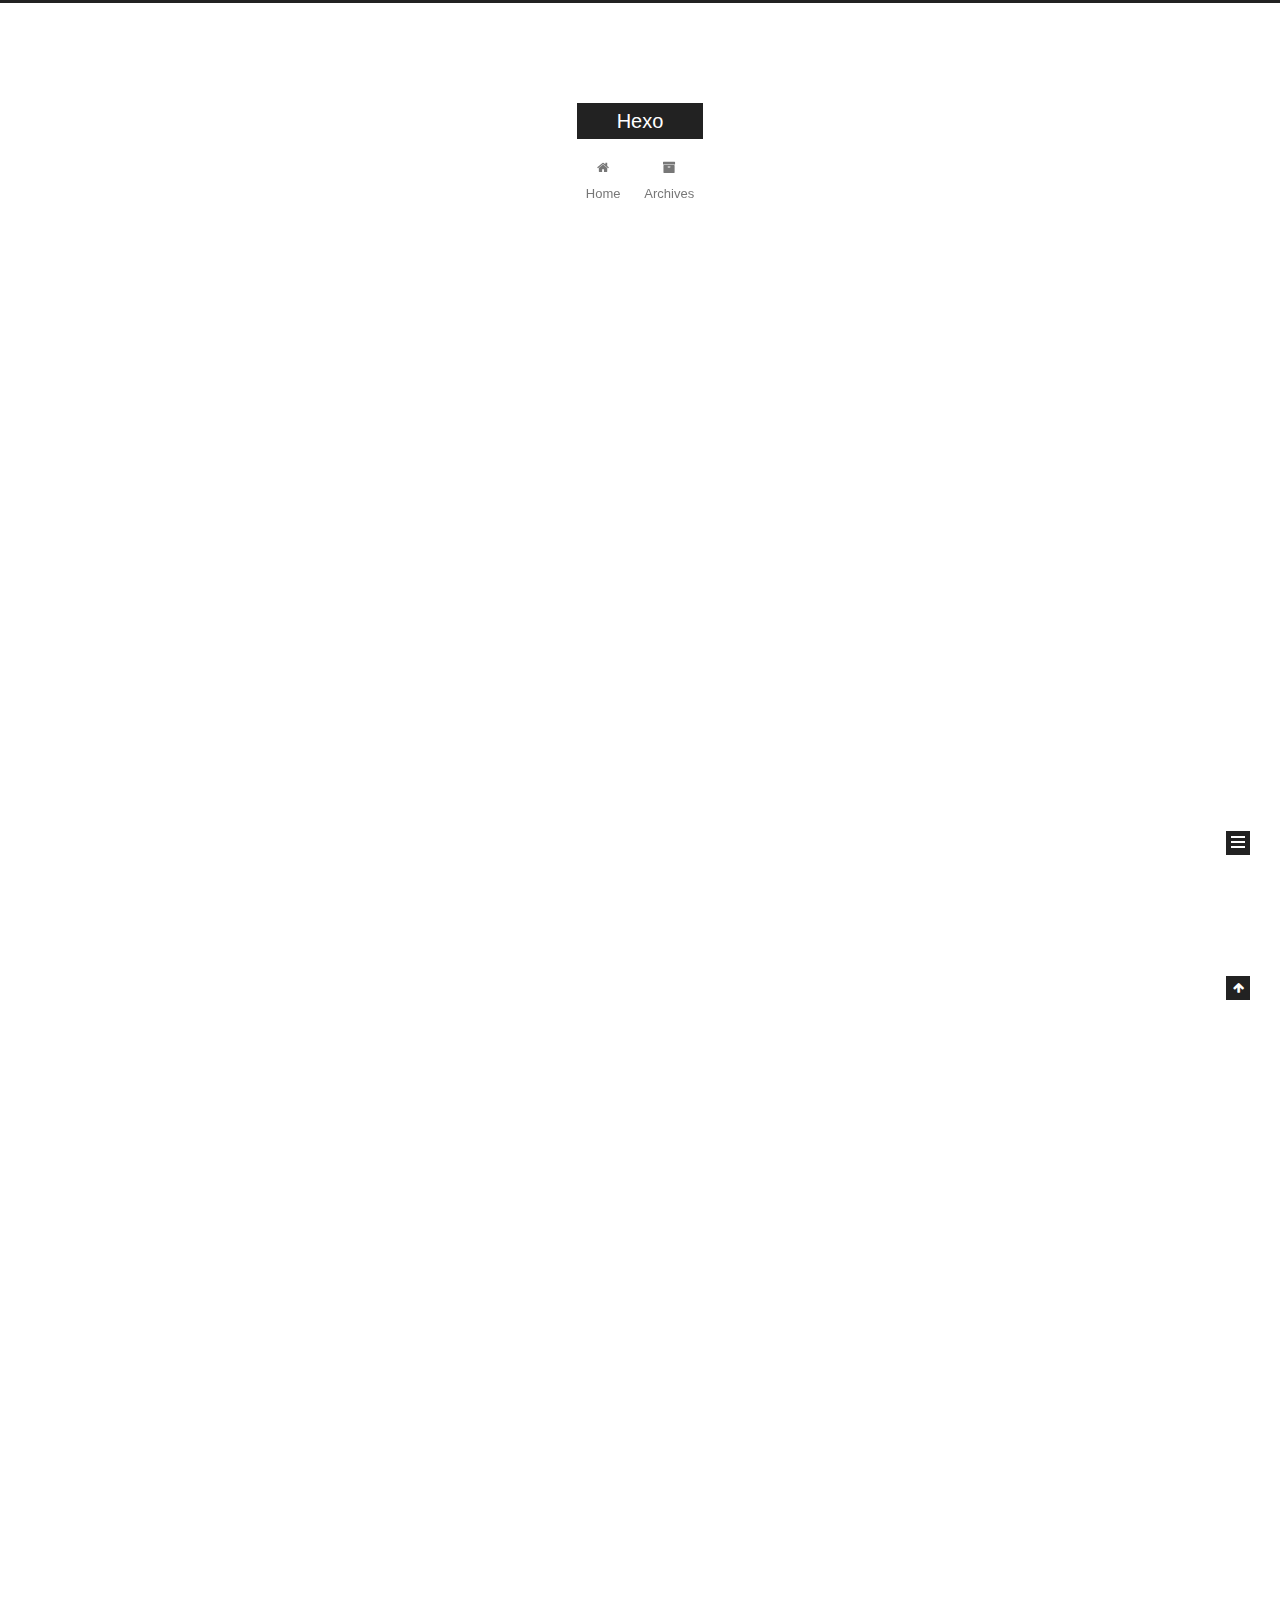
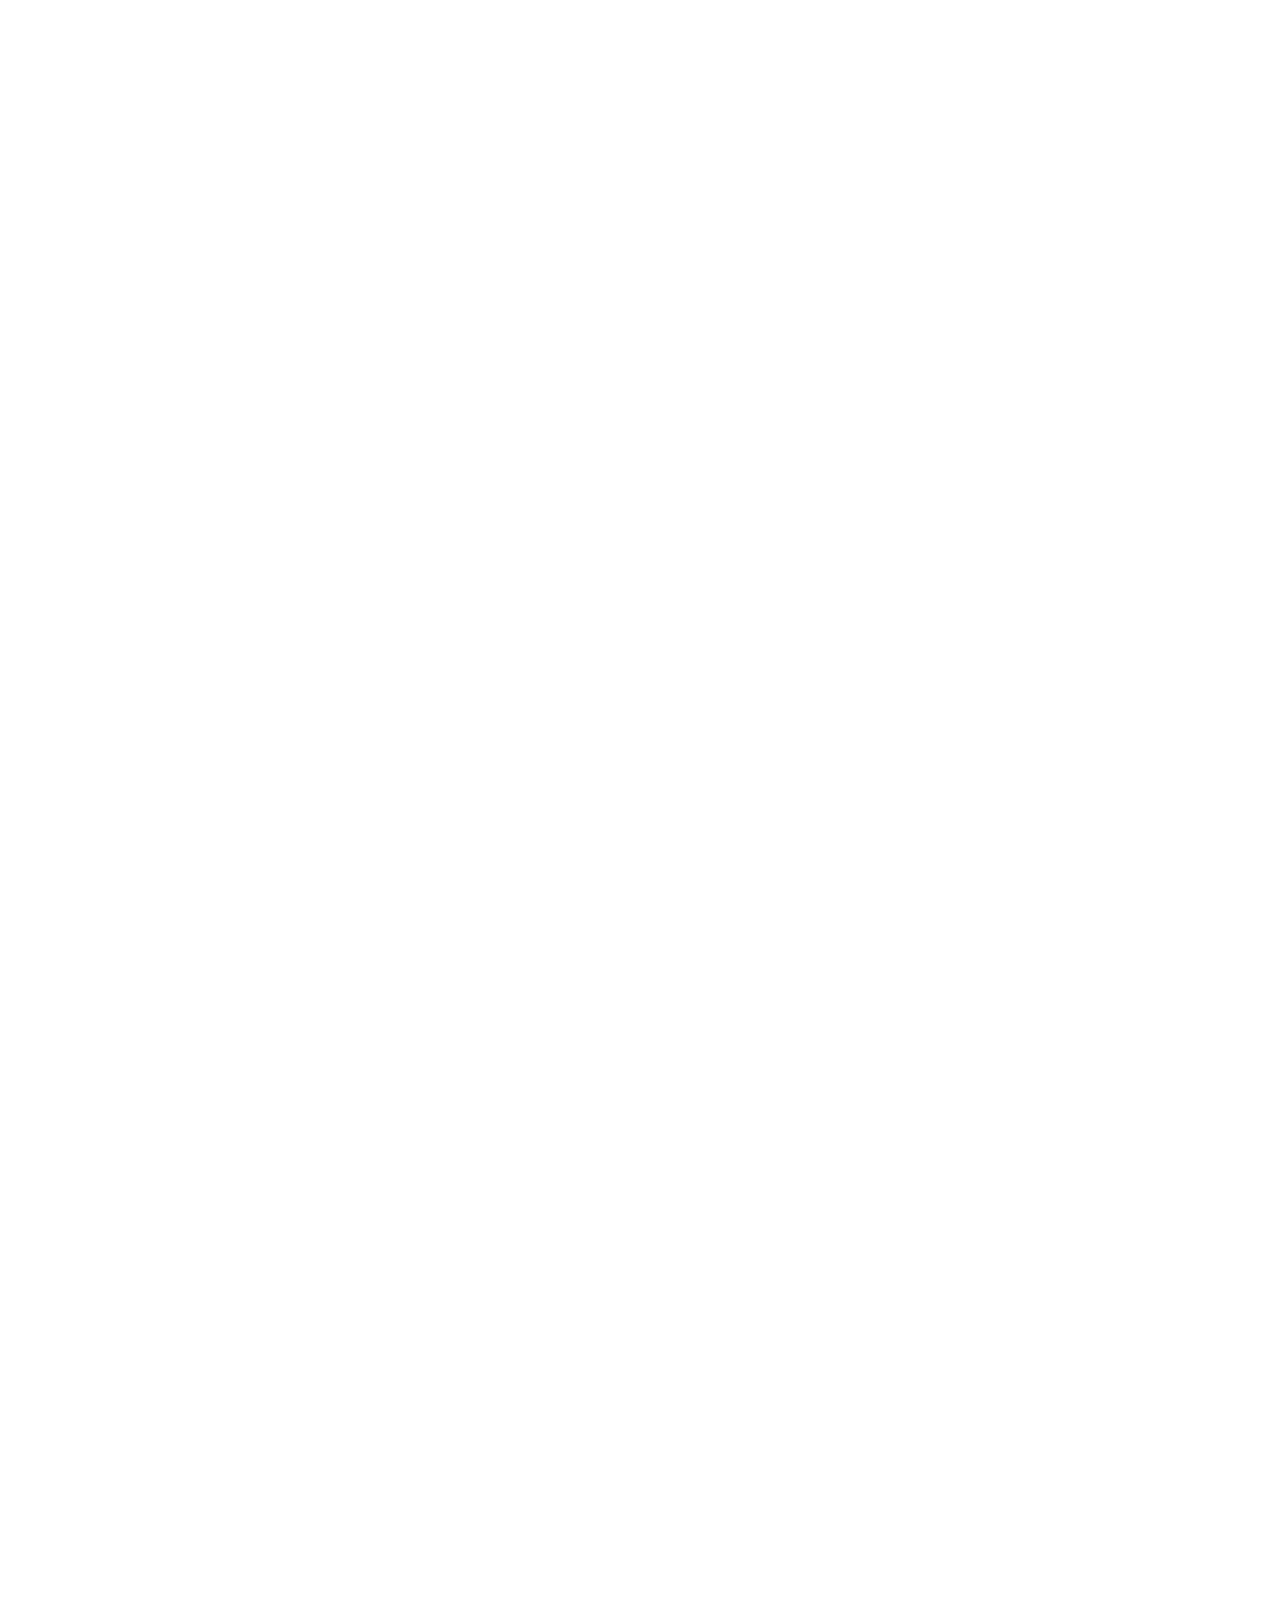
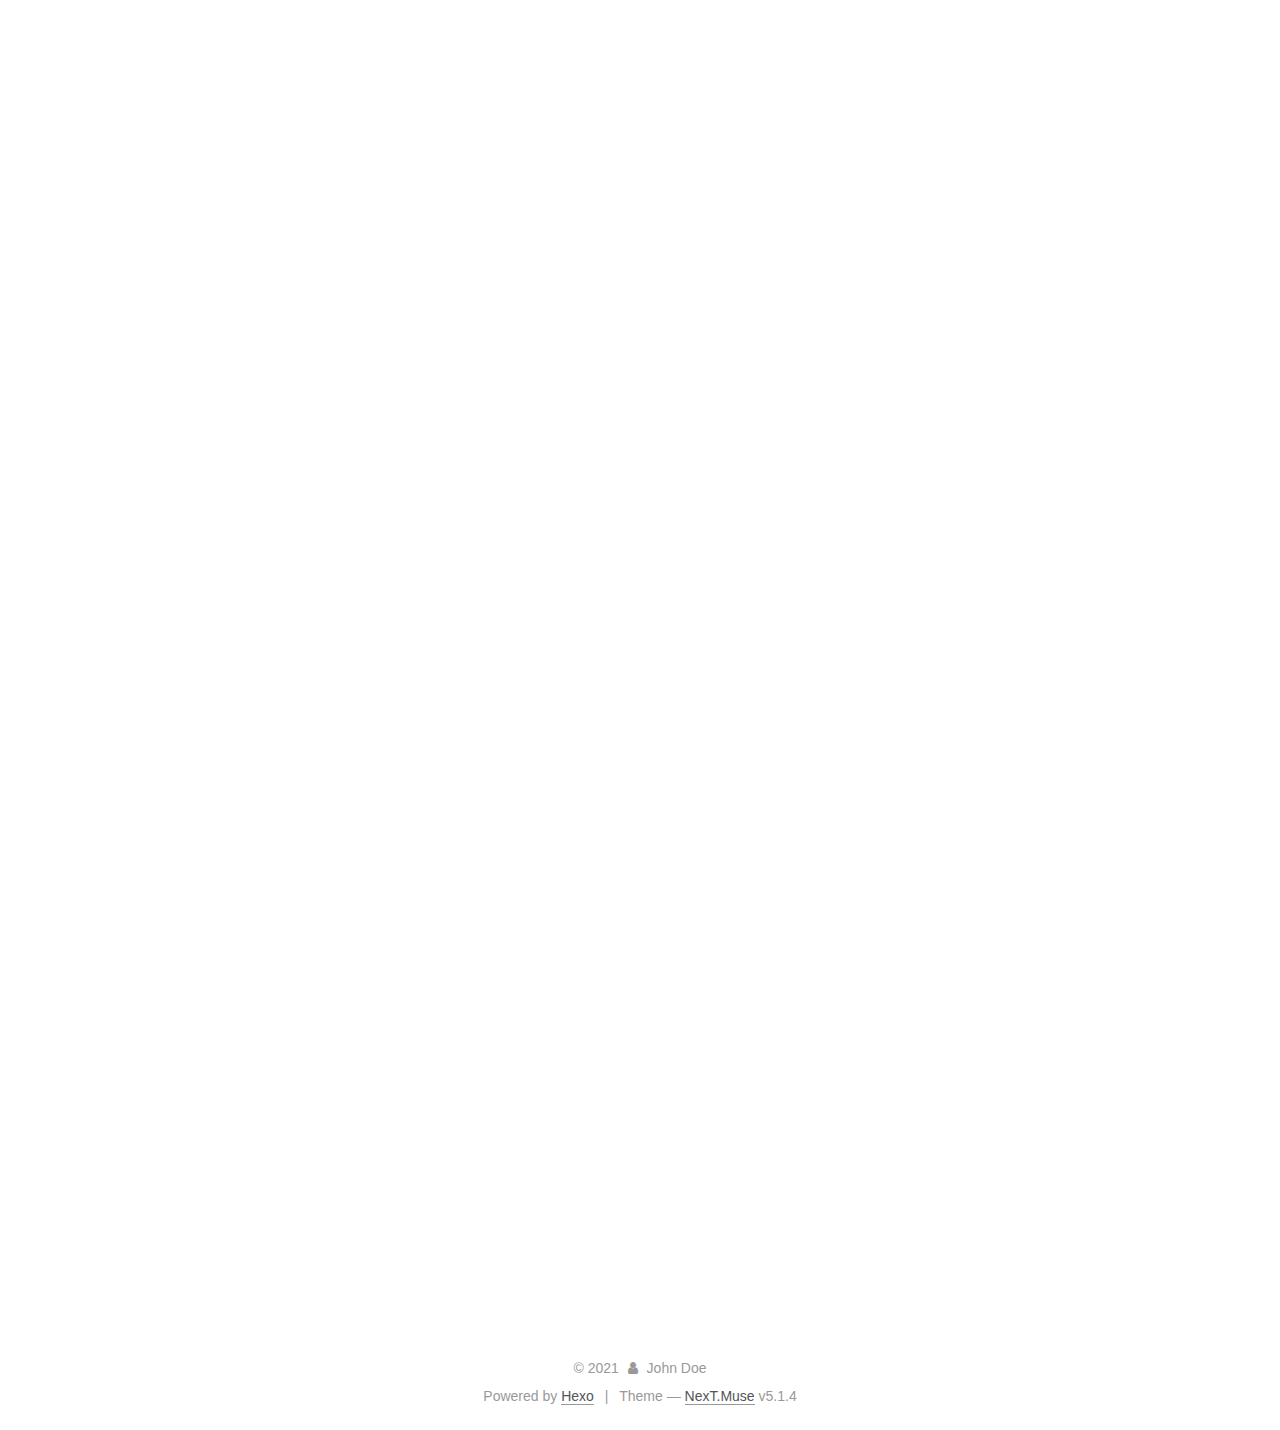
==== index.html @ fefcfa27 "Site updated: 2021-04-07 19:30:46" ====
<!DOCTYPE html>



  


<html class="theme-next muse use-motion" lang="en">
<head>
  <meta charset="UTF-8"/>
<meta http-equiv="X-UA-Compatible" content="IE=edge" />
<meta name="viewport" content="width=device-width, initial-scale=1, maximum-scale=1"/>
<meta name="theme-color" content="#222">









<meta http-equiv="Cache-Control" content="no-transform" />
<meta http-equiv="Cache-Control" content="no-siteapp" />
















  
  
  <link href="/lib/fancybox/source/jquery.fancybox.css?v=2.1.5" rel="stylesheet" type="text/css" />







<link href="/lib/font-awesome/css/font-awesome.min.css?v=4.6.2" rel="stylesheet" type="text/css" />

<link href="/css/main.css?v=5.1.4" rel="stylesheet" type="text/css" />


  <link rel="apple-touch-icon" sizes="180x180" href="/images/apple-touch-icon-next.png?v=5.1.4">


  <link rel="icon" type="image/png" sizes="32x32" href="/images/favicon-32x32-next.png?v=5.1.4">


  <link rel="icon" type="image/png" sizes="16x16" href="/images/favicon-16x16-next.png?v=5.1.4">


  <link rel="mask-icon" href="/images/logo.svg?v=5.1.4" color="#222">





  <meta name="keywords" content="Hexo, NexT" />










<meta property="og:type" content="website">
<meta property="og:title" content="Hexo">
<meta property="og:url" content="http://example.com/index.html">
<meta property="og:site_name" content="Hexo">
<meta property="og:locale" content="en_US">
<meta property="article:author" content="John Doe">
<meta name="twitter:card" content="summary">



<script type="text/javascript" id="hexo.configurations">
  var NexT = window.NexT || {};
  var CONFIG = {
    root: '',
    scheme: 'Muse',
    version: '5.1.4',
    sidebar: {"position":"left","display":"post","offset":12,"b2t":false,"scrollpercent":false,"onmobile":false},
    fancybox: true,
    tabs: true,
    motion: {"enable":true,"async":false,"transition":{"post_block":"fadeIn","post_header":"slideDownIn","post_body":"slideDownIn","coll_header":"slideLeftIn","sidebar":"slideUpIn"}},
    duoshuo: {
      userId: '0',
      author: 'Author'
    },
    algolia: {
      applicationID: '',
      apiKey: '',
      indexName: '',
      hits: {"per_page":10},
      labels: {"input_placeholder":"Search for Posts","hits_empty":"We didn't find any results for the search: ${query}","hits_stats":"${hits} results found in ${time} ms"}
    }
  };
</script>



  <link rel="canonical" href="http://example.com/"/>





  <title>Hexo</title>
  








<meta name="generator" content="Hexo 5.4.0"></head>

<body itemscope itemtype="http://schema.org/WebPage" lang="en">

  
  
    
  

  <div class="container sidebar-position-left 
  page-home">
    <div class="headband"></div>

    <header id="header" class="header" itemscope itemtype="http://schema.org/WPHeader">
      <div class="header-inner"><div class="site-brand-wrapper">
  <div class="site-meta ">
    

    <div class="custom-logo-site-title">
      <a href="/"  class="brand" rel="start">
        <span class="logo-line-before"><i></i></span>
        <span class="site-title">Hexo</span>
        <span class="logo-line-after"><i></i></span>
      </a>
    </div>
      
        <p class="site-subtitle"></p>
      
  </div>

  <div class="site-nav-toggle">
    <button>
      <span class="btn-bar"></span>
      <span class="btn-bar"></span>
      <span class="btn-bar"></span>
    </button>
  </div>
</div>

<nav class="site-nav">
  

  
    <ul id="menu" class="menu">
      
        
        <li class="menu-item menu-item-home">
          <a href="/%20" rel="section">
            
              <i class="menu-item-icon fa fa-fw fa-home"></i> <br />
            
            Home
          </a>
        </li>
      
        
        <li class="menu-item menu-item-archives">
          <a href="/archives/%20" rel="section">
            
              <i class="menu-item-icon fa fa-fw fa-archive"></i> <br />
            
            Archives
          </a>
        </li>
      

      
    </ul>
  

  
</nav>



 </div>
    </header>

    <main id="main" class="main">
      <div class="main-inner">
        <div class="content-wrap">
          <div id="content" class="content">
            
  <section id="posts" class="posts-expand">
    
      

  

  
  
  

  <article class="post post-type-normal" itemscope itemtype="http://schema.org/Article">
  
  
  
  <div class="post-block">
    <link itemprop="mainEntityOfPage" href="http://example.com/2021/04/07/hello-world/">

    <span hidden itemprop="author" itemscope itemtype="http://schema.org/Person">
      <meta itemprop="name" content="">
      <meta itemprop="description" content="">
      <meta itemprop="image" content="/images/avatar.gif">
    </span>

    <span hidden itemprop="publisher" itemscope itemtype="http://schema.org/Organization">
      <meta itemprop="name" content="Hexo">
    </span>

    
      <header class="post-header">

        
        
          <h1 class="post-title" itemprop="name headline">
                
                <a class="post-title-link" href="/2021/04/07/hello-world/" itemprop="url">Hello World</a></h1>
        

        <div class="post-meta">
          <span class="post-time">
            
              <span class="post-meta-item-icon">
                <i class="fa fa-calendar-o"></i>
              </span>
              
                <span class="post-meta-item-text">Posted on</span>
              
              <time title="Post created" itemprop="dateCreated datePublished" datetime="2021-04-07T19:14:00+08:00">
                2021-04-07
              </time>
            

            

            
          </span>

          

          
            
          

          
          

          

          

          

        </div>
      </header>
    

    
    
    
    <div class="post-body" itemprop="articleBody">

      
      

      
        
          
            <p>Welcome to <a target="_blank" rel="noopener" href="https://hexo.io/">Hexo</a>! This is your very first post. Check <a target="_blank" rel="noopener" href="https://hexo.io/docs/">documentation</a> for more info. If you get any problems when using Hexo, you can find the answer in <a target="_blank" rel="noopener" href="https://hexo.io/docs/troubleshooting.html">troubleshooting</a> or you can ask me on <a target="_blank" rel="noopener" href="https://github.com/hexojs/hexo/issues">GitHub</a>.</p>
<h2 id="Quick-Start"><a href="#Quick-Start" class="headerlink" title="Quick Start"></a>Quick Start</h2><h3 id="Create-a-new-post"><a href="#Create-a-new-post" class="headerlink" title="Create a new post"></a>Create a new post</h3><figure class="highlight bash"><table><tr><td class="gutter"><pre><span class="line">1</span><br></pre></td><td class="code"><pre><span class="line">$ hexo new <span class="string">&quot;My New Post&quot;</span></span><br></pre></td></tr></table></figure>

<p>More info: <a target="_blank" rel="noopener" href="https://hexo.io/docs/writing.html">Writing</a></p>
<h3 id="Run-server"><a href="#Run-server" class="headerlink" title="Run server"></a>Run server</h3><figure class="highlight bash"><table><tr><td class="gutter"><pre><span class="line">1</span><br></pre></td><td class="code"><pre><span class="line">$ hexo server</span><br></pre></td></tr></table></figure>

<p>More info: <a target="_blank" rel="noopener" href="https://hexo.io/docs/server.html">Server</a></p>
<h3 id="Generate-static-files"><a href="#Generate-static-files" class="headerlink" title="Generate static files"></a>Generate static files</h3><figure class="highlight bash"><table><tr><td class="gutter"><pre><span class="line">1</span><br></pre></td><td class="code"><pre><span class="line">$ hexo generate</span><br></pre></td></tr></table></figure>

<p>More info: <a target="_blank" rel="noopener" href="https://hexo.io/docs/generating.html">Generating</a></p>
<h3 id="Deploy-to-remote-sites"><a href="#Deploy-to-remote-sites" class="headerlink" title="Deploy to remote sites"></a>Deploy to remote sites</h3><figure class="highlight bash"><table><tr><td class="gutter"><pre><span class="line">1</span><br></pre></td><td class="code"><pre><span class="line">$ hexo deploy</span><br></pre></td></tr></table></figure>

<p>More info: <a target="_blank" rel="noopener" href="https://hexo.io/docs/one-command-deployment.html">Deployment</a></p>

          
        
      
    </div>
    
    
    

    

    

    

    <footer class="post-footer">
      

      

      

      
      
        <div class="post-eof"></div>
      
    </footer>
  </div>
  
  
  
  </article>


    
      

  

  
  
  

  <article class="post post-type-normal" itemscope itemtype="http://schema.org/Article">
  
  
  
  <div class="post-block">
    <link itemprop="mainEntityOfPage" href="http://example.com/2021/04/07/Git/">

    <span hidden itemprop="author" itemscope itemtype="http://schema.org/Person">
      <meta itemprop="name" content="">
      <meta itemprop="description" content="">
      <meta itemprop="image" content="/images/avatar.gif">
    </span>

    <span hidden itemprop="publisher" itemscope itemtype="http://schema.org/Organization">
      <meta itemprop="name" content="Hexo">
    </span>

    
      <header class="post-header">

        
        
          <h1 class="post-title" itemprop="name headline">
                
                <a class="post-title-link" href="/2021/04/07/Git/" itemprop="url">Git</a></h1>
        

        <div class="post-meta">
          <span class="post-time">
            
              <span class="post-meta-item-icon">
                <i class="fa fa-calendar-o"></i>
              </span>
              
                <span class="post-meta-item-text">Posted on</span>
              
              <time title="Post created" itemprop="dateCreated datePublished" datetime="2021-04-07T17:28:04+08:00">
                2021-04-07
              </time>
            

            

            
          </span>

          

          
            
          

          
          

          

          

          

        </div>
      </header>
    

    
    
    
    <div class="post-body" itemprop="articleBody">

      
      

      
        
          
            <h1 id="Git"><a href="#Git" class="headerlink" title="Git"></a>Git</h1><p>Git的作用：版本控制+协同开发</p>
<h1 id="初始化仓库"><a href="#初始化仓库" class="headerlink" title="初始化仓库"></a>初始化仓库</h1><figure class="highlight plain"><table><tr><td class="gutter"><pre><span class="line">1</span><br></pre></td><td class="code"><pre><span class="line">git init</span><br></pre></td></tr></table></figure>

<h1 id="查看仓库状态信息"><a href="#查看仓库状态信息" class="headerlink" title="查看仓库状态信息"></a>查看仓库状态信息</h1><figure class="highlight plain"><table><tr><td class="gutter"><pre><span class="line">1</span><br></pre></td><td class="code"><pre><span class="line">git status</span><br></pre></td></tr></table></figure>

<h1 id="将单个文件加入暂存区"><a href="#将单个文件加入暂存区" class="headerlink" title="将单个文件加入暂存区"></a>将单个文件加入暂存区</h1><figure class="highlight plain"><table><tr><td class="gutter"><pre><span class="line">1</span><br></pre></td><td class="code"><pre><span class="line">git add &lt;filename&gt;</span><br></pre></td></tr></table></figure>

<h1 id="将所有文件加入暂存区"><a href="#将所有文件加入暂存区" class="headerlink" title="将所有文件加入暂存区"></a>将所有文件加入暂存区</h1><figure class="highlight plain"><table><tr><td class="gutter"><pre><span class="line">1</span><br></pre></td><td class="code"><pre><span class="line">git add .</span><br></pre></td></tr></table></figure>

<h1 id="提交变更"><a href="#提交变更" class="headerlink" title="提交变更"></a>提交变更</h1><figure class="highlight plain"><table><tr><td class="gutter"><pre><span class="line">1</span><br></pre></td><td class="code"><pre><span class="line">git commit -m &lt;message&gt;</span><br></pre></td></tr></table></figure>

<p>-m:message的意思 message是本次提交的描述</p>
<h1 id="提交日志"><a href="#提交日志" class="headerlink" title="提交日志"></a>提交日志</h1><figure class="highlight plain"><table><tr><td class="gutter"><pre><span class="line">1</span><br></pre></td><td class="code"><pre><span class="line">git log</span><br></pre></td></tr></table></figure>

<h1 id="文件的四种状态"><a href="#文件的四种状态" class="headerlink" title="文件的四种状态"></a>文件的四种状态</h1><p>Untracked：新建文件后的初始状态</p>
<p>Unmodified：Staged状态的文件Commit后变为此状态</p>
<p>Modified：Unmodified状态的文件有修改后变为此状态</p>
<p>Staged：Untracked状态的文件add后，变为此状态</p>
<h1 id="回退"><a href="#回退" class="headerlink" title="回退"></a>回退</h1><figure class="highlight plain"><table><tr><td class="gutter"><pre><span class="line">1</span><br></pre></td><td class="code"><pre><span class="line">git reset &lt;commitID&gt; --hard</span><br></pre></td></tr></table></figure>

<p>commitID:之前commit的时候产生的哈希值</p>
<p>–hard：不保存所有变更 –soft：保留变更且变更内容处于Staged</p>
<p>–mixed：保留变更且变更内容处于Modified</p>
<h1 id="查看所有操作记录"><a href="#查看所有操作记录" class="headerlink" title="查看所有操作记录"></a>查看所有操作记录</h1><figure class="highlight plain"><table><tr><td class="gutter"><pre><span class="line">1</span><br></pre></td><td class="code"><pre><span class="line">git reflog</span><br></pre></td></tr></table></figure>

<h1 id="新建本地分支"><a href="#新建本地分支" class="headerlink" title="新建本地分支"></a>新建本地分支</h1><figure class="highlight plain"><table><tr><td class="gutter"><pre><span class="line">1</span><br></pre></td><td class="code"><pre><span class="line">git checkout -b &lt;name&gt; &lt;template&gt;</span><br></pre></td></tr></table></figure>

<p>name:分支名</p>
<p>template:以哪个分支为模板，若不指定，则以当前所在分支为模板(即继承创建分支时的模板Commit记录)</p>
<h1 id="查看本地所有分支"><a href="#查看本地所有分支" class="headerlink" title="查看本地所有分支"></a>查看本地所有分支</h1><figure class="highlight plain"><table><tr><td class="gutter"><pre><span class="line">1</span><br></pre></td><td class="code"><pre><span class="line">git branch</span><br></pre></td></tr></table></figure>

<h1 id="切换分支"><a href="#切换分支" class="headerlink" title="切换分支"></a>切换分支</h1><figure class="highlight plain"><table><tr><td class="gutter"><pre><span class="line">1</span><br></pre></td><td class="code"><pre><span class="line">git checkout &lt;name&gt;</span><br></pre></td></tr></table></figure>

<h1 id="合并分支"><a href="#合并分支" class="headerlink" title="合并分支"></a>合并分支</h1><figure class="highlight plain"><table><tr><td class="gutter"><pre><span class="line">1</span><br></pre></td><td class="code"><pre><span class="line">git merge &lt;name&gt;</span><br></pre></td></tr></table></figure>

<p>先切换到想要做合并操作的分支，再使用上述命令</p>
<p>合并三个分支时，可能会出现冲突的问题，需要手工解决</p>
<h1 id="远程仓库"><a href="#远程仓库" class="headerlink" title="远程仓库"></a>远程仓库</h1><p>协同协作时可以共享分支</p>
<h1 id="下载远程仓库"><a href="#下载远程仓库" class="headerlink" title="下载远程仓库"></a>下载远程仓库</h1><figure class="highlight plain"><table><tr><td class="gutter"><pre><span class="line">1</span><br></pre></td><td class="code"><pre><span class="line">git clone &lt;name&gt;</span><br></pre></td></tr></table></figure>

<h1 id="Push设置上流分支"><a href="#Push设置上流分支" class="headerlink" title="Push设置上流分支"></a>Push设置上流分支</h1><figure class="highlight plain"><table><tr><td class="gutter"><pre><span class="line">1</span><br><span class="line">2</span><br></pre></td><td class="code"><pre><span class="line">git push --set-upstream origin &lt;name&gt;</span><br><span class="line">git push</span><br></pre></td></tr></table></figure>

<p>name:本次想要设置的远程仓库中的上流分支</p>
<h1 id="查看远程仓库所有分支"><a href="#查看远程仓库所有分支" class="headerlink" title="查看远程仓库所有分支"></a>查看远程仓库所有分支</h1><figure class="highlight plain"><table><tr><td class="gutter"><pre><span class="line">1</span><br></pre></td><td class="code"><pre><span class="line">git fetch</span><br></pre></td></tr></table></figure>

<h1 id="参考远程仓库分支创建分支"><a href="#参考远程仓库分支创建分支" class="headerlink" title="参考远程仓库分支创建分支"></a>参考远程仓库分支创建分支</h1><figure class="highlight plain"><table><tr><td class="gutter"><pre><span class="line">1</span><br></pre></td><td class="code"><pre><span class="line">git checkout -b &lt;name&gt; origin &lt;template&gt;</span><br></pre></td></tr></table></figure>

<p>比本低创建分支多了origin</p>
<h1 id="Pull远程分支"><a href="#Pull远程分支" class="headerlink" title="Pull远程分支"></a>Pull远程分支</h1><figure class="highlight plain"><table><tr><td class="gutter"><pre><span class="line">1</span><br></pre></td><td class="code"><pre><span class="line">git pull</span><br></pre></td></tr></table></figure>

<p>git pull = git fetch + git merge</p>
<h1 id="将多次Commit合并为一个"><a href="#将多次Commit合并为一个" class="headerlink" title="将多次Commit合并为一个"></a>将多次Commit合并为一个</h1><figure class="highlight plain"><table><tr><td class="gutter"><pre><span class="line">1</span><br></pre></td><td class="code"><pre><span class="line">git rebase &lt;branch&gt;</span><br></pre></td></tr></table></figure>


          
        
      
    </div>
    
    
    

    

    

    

    <footer class="post-footer">
      

      

      

      
      
        <div class="post-eof"></div>
      
    </footer>
  </div>
  
  
  
  </article>


    
  </section>

  


          </div>
          


          

        </div>
        
          
  
  <div class="sidebar-toggle">
    <div class="sidebar-toggle-line-wrap">
      <span class="sidebar-toggle-line sidebar-toggle-line-first"></span>
      <span class="sidebar-toggle-line sidebar-toggle-line-middle"></span>
      <span class="sidebar-toggle-line sidebar-toggle-line-last"></span>
    </div>
  </div>

  <aside id="sidebar" class="sidebar">
    
    <div class="sidebar-inner">

      

      

      <section class="site-overview-wrap sidebar-panel sidebar-panel-active">
        <div class="site-overview">
          <div class="site-author motion-element" itemprop="author" itemscope itemtype="http://schema.org/Person">
            
              <p class="site-author-name" itemprop="name"></p>
              <p class="site-description motion-element" itemprop="description"></p>
          </div>

          <nav class="site-state motion-element">

            
              <div class="site-state-item site-state-posts">
              
                <a href="/archives/%20%7C%7C%20archive">
              
                  <span class="site-state-item-count">2</span>
                  <span class="site-state-item-name">posts</span>
                </a>
              </div>
            

            

            

          </nav>

          

          

          
          

          
          

          

        </div>
      </section>

      

      

    </div>
  </aside>


        
      </div>
    </main>

    <footer id="footer" class="footer">
      <div class="footer-inner">
        <div class="copyright">&copy; <span itemprop="copyrightYear">2021</span>
  <span class="with-love">
    <i class="fa fa-user"></i>
  </span>
  <span class="author" itemprop="copyrightHolder">John Doe</span>

  
</div>


  <div class="powered-by">Powered by <a class="theme-link" target="_blank" href="https://hexo.io">Hexo</a></div>



  <span class="post-meta-divider">|</span>



  <div class="theme-info">Theme &mdash; <a class="theme-link" target="_blank" href="https://github.com/iissnan/hexo-theme-next">NexT.Muse</a> v5.1.4</div>




        







        
      </div>
    </footer>

    
      <div class="back-to-top">
        <i class="fa fa-arrow-up"></i>
        
      </div>
    

    

  </div>

  

<script type="text/javascript">
  if (Object.prototype.toString.call(window.Promise) !== '[object Function]') {
    window.Promise = null;
  }
</script>









  












  
  
    <script type="text/javascript" src="/lib/jquery/index.js?v=2.1.3"></script>
  

  
  
    <script type="text/javascript" src="/lib/fastclick/lib/fastclick.min.js?v=1.0.6"></script>
  

  
  
    <script type="text/javascript" src="/lib/jquery_lazyload/jquery.lazyload.js?v=1.9.7"></script>
  

  
  
    <script type="text/javascript" src="/lib/velocity/velocity.min.js?v=1.2.1"></script>
  

  
  
    <script type="text/javascript" src="/lib/velocity/velocity.ui.min.js?v=1.2.1"></script>
  

  
  
    <script type="text/javascript" src="/lib/fancybox/source/jquery.fancybox.pack.js?v=2.1.5"></script>
  


  


  <script type="text/javascript" src="/js/src/utils.js?v=5.1.4"></script>

  <script type="text/javascript" src="/js/src/motion.js?v=5.1.4"></script>



  
  

  

  


  <script type="text/javascript" src="/js/src/bootstrap.js?v=5.1.4"></script>



  


  




	





  





  












  





  

  

  

  
  

  

  

  

</body>
</html>
---- css/main.css ----
/* normalize.css v3.0.2 | MIT License | git.io/normalize */
html {
  font-family: sans-serif; /* 1 */
  -ms-text-size-adjust: 100%; /* 2 */
  -webkit-text-size-adjust: 100%; /* 2 */
}
body {
  margin: 0;
}
article,
aside,
details,
figcaption,
figure,
footer,
header,
hgroup,
main,
menu,
nav,
section,
summary {
  display: block;
}
audio,
canvas,
progress,
video {
  display: inline-block; /* 1 */
  vertical-align: baseline; /* 2 */
}
audio:not([controls]) {
  display: none;
  height: 0;
}
[hidden],
template {
  display: none;
}
a {
  background-color: transparent;
}
a:active,
a:hover {
  outline: 0;
}
abbr[title] {
  border-bottom: 1px dotted;
}
b,
strong {
  font-weight: bold;
}
dfn {
  font-style: italic;
}
h1 {
  font-size: 2em;
  margin: 0.67em 0;
}
mark {
  background: #ff0;
  color: #000;
}
small {
  font-size: 80%;
}
sub,
sup {
  font-size: 75%;
  line-height: 0;
  position: relative;
  vertical-align: baseline;
}
sup {
  top: -0.5em;
}
sub {
  bottom: -0.25em;
}
img {
  border: 0;
}
svg:not(:root) {
  overflow: hidden;
}
figure {
  margin: 1em 40px;
}
hr {
  -moz-box-sizing: content-box;
  box-sizing: content-box;
  height: 0;
}
pre {
  overflow: auto;
}
code,
kbd,
pre,
samp {
  font-family: monospace, monospace;
  font-size: 1em;
}
button,
input,
optgroup,
select,
textarea {
  color: inherit; /* 1 */
  font: inherit; /* 2 */
  margin: 0; /* 3 */
}
button {
  overflow: visible;
}
button,
select {
  text-transform: none;
}
button,
html input[type="button"],
input[type="reset"],
input[type="submit"] {
  -webkit-appearance: button; /* 2 */
  cursor: pointer; /* 3 */
}
button[disabled],
html input[disabled] {
  cursor: default;
}
button::-moz-focus-inner,
input::-moz-focus-inner {
  border: 0;
  padding: 0;
}
input {
  line-height: normal;
}
input[type="checkbox"],
input[type="radio"] {
  box-sizing: border-box; /* 1 */
  padding: 0; /* 2 */
}
input[type="number"]::-webkit-inner-spin-button,
input[type="number"]::-webkit-outer-spin-button {
  height: auto;
}
input[type="search"] {
  -webkit-appearance: textfield; /* 1 */
  -moz-box-sizing: content-box;
  -webkit-box-sizing: content-box; /* 2 */
  box-sizing: content-box;
}
input[type="search"]::-webkit-search-cancel-button,
input[type="search"]::-webkit-search-decoration {
  -webkit-appearance: none;
}
fieldset {
  border: 1px solid #c0c0c0;
  margin: 0 2px;
  padding: 0.35em 0.625em 0.75em;
}
legend {
  border: 0; /* 1 */
  padding: 0; /* 2 */
}
textarea {
  overflow: auto;
}
optgroup {
  font-weight: bold;
}
table {
  border-collapse: collapse;
  border-spacing: 0;
}
td,
th {
  padding: 0;
}
::selection {
  background: #262a30;
  color: #fff;
}
body {
  position: relative;
  font-family: 'Lato', "PingFang SC", "Microsoft YaHei", sans-serif;
  font-size: 14px;
  line-height: 2;
  color: #555;
  background: #fff;
}
@media (max-width: 767px) {
  body {
    padding-right: 0 !important;
  }
}
@media (min-width: 768px) and (max-width: 991px) {
  body {
    padding-right: 0 !important;
  }
}
@media (min-width: 1600px) {
  body {
    font-size: 16px;
  }
}
h1,
h2,
h3,
h4,
h5,
h6 {
  margin: 0;
  padding: 0;
  font-weight: bold;
  line-height: 1.5;
  font-family: 'Lato', "PingFang SC", "Microsoft YaHei", sans-serif;
}
h2,
h3,
h4,
h5,
h6 {
  margin: 20px 0 15px;
}
h1 {
  font-size: 22px;
}
@media (max-width: 767px) {
  h1 {
    font-size: 18px;
  }
}
h2 {
  font-size: 20px;
}
@media (max-width: 767px) {
  h2 {
    font-size: 16px;
  }
}
h3 {
  font-size: 18px;
}
@media (max-width: 767px) {
  h3 {
    font-size: 14px;
  }
}
h4 {
  font-size: 16px;
}
@media (max-width: 767px) {
  h4 {
    font-size: 12px;
  }
}
h5 {
  font-size: 14px;
}
@media (max-width: 767px) {
  h5 {
    font-size: 10px;
  }
}
h6 {
  font-size: 12px;
}
@media (max-width: 767px) {
  h6 {
    font-size: 8px;
  }
}
p {
  margin: 0 0 20px 0;
}
a {
  color: #555;
  text-decoration: none;
  outline: none;
  border-bottom: 1px solid #999;
  word-wrap: break-word;
}
a:hover {
  color: #222;
  border-bottom-color: #222;
}
blockquote {
  margin: 0;
  padding: 0;
}
img {
  display: block;
  margin: auto;
  max-width: 100%;
  height: auto;
}
hr {
  margin: 40px 0;
  height: 3px;
  border: none;
  background-color: #ddd;
  background-image: repeating-linear-gradient(-45deg, #fff, #fff 4px, transparent 4px, transparent 8px);
}
blockquote {
  padding: 0 15px;
  color: #666;
  border-left: 4px solid #ddd;
}
blockquote cite::before {
  content: "-";
  padding: 0 5px;
}
dt {
  font-weight: 700;
}
dd {
  margin: 0;
  padding: 0;
}
kbd {
  border: 1px solid #ccc;
  border-radius: 0.2em;
  box-shadow: 0.1em 0.1em 0.2em rgba(0,0,0,0.1);
  background-color: #f9f9f9;
  font-family: inherit;
  background-image: -webkit-linear-gradient(top, #eee, #fff, #eee);
  padding: 0.1em 0.3em;
  white-space: nowrap;
}
.text-left {
  text-align: left;
}
.text-center {
  text-align: center;
}
.text-right {
  text-align: right;
}
.text-justify {
  text-align: justify;
}
.text-nowrap {
  white-space: nowrap;
}
.text-lowercase {
  text-transform: lowercase;
}
.text-uppercase {
  text-transform: uppercase;
}
.text-capitalize {
  text-transform: capitalize;
}
.center-block {
  display: block;
  margin-left: auto;
  margin-right: auto;
}
.clearfix:before,
.clearfix:after {
  content: " ";
  display: table;
}
.clearfix:after {
  clear: both;
}
.pullquote {
  width: 45%;
}
.pullquote.left {
  float: left;
  margin-left: 5px;
  margin-right: 10px;
}
.pullquote.right {
  float: right;
  margin-left: 10px;
  margin-right: 5px;
}
.affix.affix.affix {
  position: fixed;
}
.translation {
  margin-top: -20px;
  font-size: 14px;
  color: #999;
}
.scrollbar-measure {
  width: 100px;
  height: 100px;
  overflow: scroll;
  position: absolute;
  top: -9999px;
}
.use-motion .motion-element {
  opacity: 0;
}
table {
  margin: 20px 0;
  width: 100%;
  border-collapse: collapse;
  border-spacing: 0;
  border: 1px solid #ddd;
  font-size: 14px;
  table-layout: fixed;
  word-wrap: break-all;
}
table>tbody>tr:nth-of-type(odd) {
  background-color: #f9f9f9;
}
table>tbody>tr:hover {
  background-color: #f5f5f5;
}
caption,
th,
td {
  padding: 8px;
  text-align: left;
  vertical-align: middle;
  font-weight: normal;
}
th,
td {
  border-bottom: 3px solid #ddd;
  border-right: 1px solid #eee;
}
th {
  padding-bottom: 10px;
  font-weight: 700;
}
td {
  border-bottom-width: 1px;
}
html,
body {
  height: 100%;
}
.container {
  position: relative;
  min-height: 100%;
}
.header-inner {
  margin: 0 auto;
  padding: 100px 0 70px;
  width: 700px;
}
@media (min-width: 1600px) {
  .container .header-inner {
    width: 900px;
  }
}
.main {
  padding-bottom: 150px;
}
.main-inner {
  margin: 0 auto;
  width: 700px;
}
@media (min-width: 1600px) {
  .container .main-inner {
    width: 900px;
  }
}
.footer {
  position: absolute;
  left: 0;
  bottom: 0;
  width: 100%;
  min-height: 50px;
}
.footer-inner {
  box-sizing: border-box;
  margin: 20px auto;
  width: 700px;
}
@media (min-width: 1600px) {
  .container .footer-inner {
    width: 900px;
  }
}
pre,
.highlight {
  overflow: auto;
  margin: 20px 0;
  padding: 0;
  font-size: 13px;
  color: #4d4d4c;
  background: #f7f7f7;
  line-height: 1.6;
}
pre,
code {
  font-family: consolas, Menlo, "PingFang SC", "Microsoft YaHei", monospace;
}
code {
  padding: 2px 4px;
  word-wrap: break-word;
  color: #555;
  background: #eee;
  border-radius: 3px;
  font-size: 13px;
}
pre {
  padding: 10px;
}
pre code {
  padding: 0;
  color: #4d4d4c;
  background: none;
  text-shadow: none;
}
.highlight {
  border-radius: 1px;
}
.highlight pre {
  border: none;
  margin: 0;
  padding: 10px 0;
}
.highlight table {
  margin: 0;
  width: auto;
  border: none;
}
.highlight td {
  border: none;
  padding: 0;
}
.highlight figcaption {
  font-size: 1em;
  color: #4d4d4c;
  line-height: 1em;
  margin-bottom: 1em;
}
.highlight figcaption:before,
.highlight figcaption:after {
  content: " ";
  display: table;
}
.highlight figcaption:after {
  clear: both;
}
.highlight figcaption a {
  float: right;
  color: #4d4d4c;
}
.highlight figcaption a:hover {
  border-bottom-color: #4d4d4c;
}
.highlight .gutter pre {
  padding-left: 10px;
  padding-right: 10px;
  color: #869194;
  text-align: right;
  background-color: #eff2f3;
}
.highlight .code pre {
  width: 100%;
  padding-left: 10px;
  padding-right: 10px;
  background-color: #f7f7f7;
}
.highlight .line {
  height: 20px;
}
.gutter {
  -webkit-user-select: none;
  -moz-user-select: none;
  -ms-user-select: none;
  user-select: none;
}
.gist table {
  width: auto;
}
.gist table td {
  border: none;
}
pre .deletion {
  background: #fdd;
}
pre .addition {
  background: #dfd;
}
pre .meta {
  color: #8959a8;
}
pre .comment {
  color: #8e908c;
}
pre .variable,
pre .attribute,
pre .tag,
pre .regexp,
pre .ruby .constant,
pre .xml .tag .title,
pre .xml .pi,
pre .xml .doctype,
pre .html .doctype,
pre .css .id,
pre .css .class,
pre .css .pseudo {
  color: #c82829;
}
pre .number,
pre .preprocessor,
pre .built_in,
pre .literal,
pre .params,
pre .constant,
pre .command {
  color: #f5871f;
}
pre .ruby .class .title,
pre .css .rules .attribute,
pre .string,
pre .value,
pre .inheritance,
pre .header,
pre .ruby .symbol,
pre .xml .cdata,
pre .special,
pre .number,
pre .formula {
  color: #718c00;
}
pre .title,
pre .css .hexcolor {
  color: #3e999f;
}
pre .function,
pre .python .decorator,
pre .python .title,
pre .ruby .function .title,
pre .ruby .title .keyword,
pre .perl .sub,
pre .javascript .title,
pre .coffeescript .title {
  color: #4271ae;
}
pre .keyword,
pre .javascript .function {
  color: #8959a8;
}
.full-image.full-image.full-image.full-image {
  border: none;
  max-width: 100%;
  width: auto;
  margin: 20px auto 25px;
}
@media (min-width: 992px) {
  .full-image.full-image.full-image.full-image {
    max-width: none;
    width: 110%;
    margin: 25px -5%;
  }
}
.blockquote-center,
.page-home .post-type-quote blockquote,
.page-post-detail .post-type-quote blockquote {
  position: relative;
  margin: 40px 0;
  padding: 0;
  border-left: none;
  text-align: center;
}
.blockquote-center::before,
.page-home .post-type-quote blockquote::before,
.page-post-detail .post-type-quote blockquote::before,
.blockquote-center::after,
.page-home .post-type-quote blockquote::after,
.page-post-detail .post-type-quote blockquote::after {
  position: absolute;
  content: ' ';
  display: block;
  width: 100%;
  height: 24px;
  opacity: 0.2;
  background-repeat: no-repeat;
  background-position: 0 -6px;
  background-size: 22px 22px;
}
.blockquote-center::before,
.page-home .post-type-quote blockquote::before,
.page-post-detail .post-type-quote blockquote::before {
  top: -20px;
  background-image: url("../images/quote-l.svg");
  border-top: 1px solid #ccc;
}
.blockquote-center::after,
.page-home .post-type-quote blockquote::after,
.page-post-detail .post-type-quote blockquote::after {
  bottom: -20px;
  background-image: url("../images/quote-r.svg");
  border-bottom: 1px solid #ccc;
  background-position: 100% 8px;
}
.blockquote-center p,
.page-home .post-type-quote blockquote p,
.page-post-detail .post-type-quote blockquote p,
.blockquote-center div,
.page-home .post-type-quote blockquote div,
.page-post-detail .post-type-quote blockquote div {
  text-align: center;
}
.post .post-body .group-picture img {
  box-sizing: border-box;
  padding: 0 3px;
  border: none;
}
.post .group-picture-row {
  overflow: hidden;
  margin-top: 6px;
}
.post .group-picture-row:first-child {
  margin-top: 0;
}
.post .group-picture-column {
  float: left;
}
.page-post-detail .post-body .group-picture-column {
  float: none;
  margin-top: 10px;
  width: auto !important;
}
.page-post-detail .post-body .group-picture-column img {
  margin: 0 auto;
}
.page-archive .group-picture-container {
  overflow: hidden;
}
.page-archive .group-picture-row {
  float: left;
}
.page-archive .group-picture-row:first-child {
  margin-top: 6px;
}
.page-archive .group-picture-column {
  max-width: 150px;
  max-height: 150px;
}
.post-body .note {
  position: relative;
  padding: 15px;
  margin-bottom: 20px;
  border: 1px solid #eee;
  border-left-width: 5px;
  border-radius: 3px;
}
.post-body .note h2,
.post-body .note h3,
.post-body .note h4,
.post-body .note h5,
.post-body .note h6 {
  margin-top: 0;
  margin-bottom: 0;
  border-bottom: initial;
  padding-top: 0 !important;
}
.post-body .note p:first-child,
.post-body .note ul:first-child,
.post-body .note ol:first-child,
.post-body .note table:first-child,
.post-body .note pre:first-child,
.post-body .note blockquote:first-child {
  margin-top: 0;
}
.post-body .note p:last-child,
.post-body .note ul:last-child,
.post-body .note ol:last-child,
.post-body .note table:last-child,
.post-body .note pre:last-child,
.post-body .note blockquote:last-child {
  margin-bottom: 0;
}
.post-body .note.default {
  border-left-color: #777;
}
.post-body .note.default h2,
.post-body .note.default h3,
.post-body .note.default h4,
.post-body .note.default h5,
.post-body .note.default h6 {
  color: #777;
}
.post-body .note.primary {
  border-left-color: #6f42c1;
}
.post-body .note.primary h2,
.post-body .note.primary h3,
.post-body .note.primary h4,
.post-body .note.primary h5,
.post-body .note.primary h6 {
  color: #6f42c1;
}
.post-body .note.info {
  border-left-color: #428bca;
}
.post-body .note.info h2,
.post-body .note.info h3,
.post-body .note.info h4,
.post-body .note.info h5,
.post-body .note.info h6 {
  color: #428bca;
}
.post-body .note.success {
  border-left-color: #5cb85c;
}
.post-body .note.success h2,
.post-body .note.success h3,
.post-body .note.success h4,
.post-body .note.success h5,
.post-body .note.success h6 {
  color: #5cb85c;
}
.post-body .note.warning {
  border-left-color: #f0ad4e;
}
.post-body .note.warning h2,
.post-body .note.warning h3,
.post-body .note.warning h4,
.post-body .note.warning h5,
.post-body .note.warning h6 {
  color: #f0ad4e;
}
.post-body .note.danger {
  border-left-color: #d9534f;
}
.post-body .note.danger h2,
.post-body .note.danger h3,
.post-body .note.danger h4,
.post-body .note.danger h5,
.post-body .note.danger h6 {
  color: #d9534f;
}
.post-body .label {
  display: inline;
  padding: 0 2px;
  white-space: nowrap;
}
.post-body .label.default {
  background-color: #f0f0f0;
}
.post-body .label.primary {
  background-color: #efe6f7;
}
.post-body .label.info {
  background-color: #e5f2f8;
}
.post-body .label.success {
  background-color: #e7f4e9;
}
.post-body .label.warning {
  background-color: #fcf6e1;
}
.post-body .label.danger {
  background-color: #fae8eb;
}
.post-body .tabs {
  position: relative;
  display: block;
  margin-bottom: 20px;
  padding-top: 10px;
}
.post-body .tabs ul.nav-tabs {
  margin: 0;
  padding: 0;
  display: flex;
  margin-bottom: -1px;
}
@media (max-width: 413px) {
  .post-body .tabs ul.nav-tabs {
    display: block;
    margin-bottom: 5px;
  }
}
.post-body .tabs ul.nav-tabs li.tab {
  list-style-type: none !important;
  margin: 0 0.25em 0 0;
  border-top: 3px solid transparent;
  border-left: 1px solid transparent;
  border-right: 1px solid transparent;
}
@media (max-width: 413px) {
  .post-body .tabs ul.nav-tabs li.tab {
    margin: initial;
    border-top: 1px solid transparent;
    border-left: 3px solid transparent;
    border-right: 1px solid transparent;
    border-bottom: 1px solid transparent;
  }
}
.post-body .tabs ul.nav-tabs li.tab a {
  outline: 0;
  border-bottom: initial;
  display: block;
  line-height: 1.8em;
  padding: 0.25em 0.75em;
  transition-duration: 0.2s;
  transition-timing-function: ease-out;
  transition-delay: 0s;
}
.post-body .tabs ul.nav-tabs li.tab a i {
  width: 1.285714285714286em;
}
.post-body .tabs ul.nav-tabs li.tab.active {
  border-top: 3px solid #fc6423;
  border-left: 1px solid #ddd;
  border-right: 1px solid #ddd;
  background-color: #fff;
}
@media (max-width: 413px) {
  .post-body .tabs ul.nav-tabs li.tab.active {
    border-top: 1px solid #ddd;
    border-left: 3px solid #fc6423;
    border-right: 1px solid #ddd;
    border-bottom: 1px solid #ddd;
  }
}
.post-body .tabs ul.nav-tabs li.tab.active a {
  cursor: default;
  color: #555;
}
.post-body .tabs .tab-content {
  background-color: #fff;
}
.post-body .tabs .tab-content .tab-pane {
  border: 1px solid #ddd;
  padding: 20px 20px 0 20px;
}
.post-body .tabs .tab-content .tab-pane:not(.active) {
  display: none !important;
}
.post-body .tabs .tab-content .tab-pane.active {
  display: block !important;
}
.btn {
  display: inline-block;
  padding: 0 20px;
  font-size: 14px;
  color: #fff;
  background: #222;
  border: 2px solid #222;
  text-decoration: none;
  border-radius: 0;
  transition-property: background-color;
  transition-duration: 0.2s;
  transition-timing-function: ease-in-out;
  transition-delay: 0s;
  line-height: 2;
}
.btn:hover {
  border-color: #222;
  color: #222;
  background: #fff;
}
.btn +.btn {
  margin: 0 0 8px 8px;
}
.btn .fa-fw {
  width: 1.285714285714286em;
  text-align: left;
}
.btn-bar {
  display: block;
  width: 22px;
  height: 2px;
  background: #555;
  border-radius: 1px;
}
.btn-bar+.btn-bar {
  margin-top: 4px;
}
.pagination {
  margin: 120px 0 40px;
  text-align: center;
  border-top: 1px solid #eee;
}
.page-number-basic,
.pagination .prev,
.pagination .next,
.pagination .page-number,
.pagination .space {
  display: inline-block;
  position: relative;
  top: -1px;
  margin: 0 10px;
  padding: 0 11px;
}
@media (max-width: 767px) {
  .page-number-basic,
  .pagination .prev,
  .pagination .next,
  .pagination .page-number,
  .pagination .space {
    margin: 0 5px;
  }
}
.pagination .prev,
.pagination .next,
.pagination .page-number {
  border-bottom: 0;
  border-top: 1px solid #eee;
  transition-property: border-color;
  transition-duration: 0.2s;
  transition-timing-function: ease-in-out;
  transition-delay: 0s;
}
.pagination .prev:hover,
.pagination .next:hover,
.pagination .page-number:hover {
  border-top-color: #222;
}
.pagination .space {
  padding: 0;
  margin: 0;
}
.pagination .prev {
  margin-left: 0;
}
.pagination .next {
  margin-right: 0;
}
.pagination .page-number.current {
  color: #fff;
  background: #ccc;
  border-top-color: #ccc;
}
@media (max-width: 767px) {
  .pagination {
    border-top: none;
  }
  .pagination .prev,
  .pagination .next,
  .pagination .page-number {
    margin-bottom: 10px;
    border-top: 0;
    border-bottom: 1px solid #eee;
    padding: 0 10px;
  }
  .pagination .prev:hover,
  .pagination .next:hover,
  .pagination .page-number:hover {
    border-bottom-color: #222;
  }
}
.comments {
  margin: 60px 20px 0;
}
.tag-cloud {
  text-align: center;
}
.tag-cloud a {
  display: inline-block;
  margin: 10px;
}
.back-to-top {
  box-sizing: border-box;
  position: fixed;
  bottom: -100px;
  right: 30px;
  z-index: 1050;
  padding: 0 6px;
  width: 24px;
  background: #222;
  font-size: 12px;
  opacity: 1;
  color: #fff;
  cursor: pointer;
  text-align: center;
  -webkit-transform: translateZ(0);
  transition-property: bottom;
  transition-duration: 0.2s;
  transition-timing-function: ease-in-out;
  transition-delay: 0s;
}
@media (min-width: 768px) and (max-width: 991px) {
  .back-to-top {
    display: none !important;
  }
}
@media (max-width: 767px) {
  .back-to-top {
    display: none !important;
  }
}
.back-to-top.back-to-top-on {
  bottom: 19px;
}
.header {
  background: transparent;
}
.header-inner {
  position: relative;
}
.headband {
  height: 3px;
  background: #222;
}
.site-meta {
  margin: 0;
  text-align: center;
}
@media (max-width: 767px) {
  .site-meta {
    text-align: center;
  }
}
.brand {
  position: relative;
  display: inline-block;
  padding: 0 40px;
  color: #fff;
  background: #222;
  border-bottom: none;
}
.brand:hover {
  color: #fff;
}
.logo {
  display: inline-block;
  margin-right: 5px;
  line-height: 36px;
  vertical-align: top;
}
.site-title {
  display: inline-block;
  vertical-align: top;
  line-height: 36px;
  font-size: 20px;
  font-weight: normal;
  font-family: 'Lato', "PingFang SC", "Microsoft YaHei", sans-serif;
}
.site-subtitle {
  margin-top: 10px;
  font-size: 13px;
  color: #999;
}
.use-motion .brand {
  opacity: 0;
}
.use-motion .logo,
.use-motion .site-title,
.use-motion .site-subtitle {
  opacity: 0;
  position: relative;
  top: -10px;
}
.site-nav-toggle {
  display: none;
  position: absolute;
  top: 10px;
  left: 10px;
}
@media (max-width: 767px) {
  .site-nav-toggle {
    display: block;
  }
}
.site-nav-toggle button {
  margin-top: 2px;
  padding: 9px 10px;
  background: transparent;
  border: none;
}
@media (max-width: 767px) {
  .site-nav {
    display: none;
    margin: 0 -10px;
    padding: 0 10px;
    clear: both;
    border-top: 1px solid #ddd;
  }
}
@media (min-width: 768px) and (max-width: 991px) {
  .site-nav {
    display: block !important;
  }
}
@media (min-width: 992px) {
  .site-nav {
    display: block !important;
  }
}
.menu {
  margin-top: 20px;
  padding-left: 0;
  text-align: center;
}
.menu .menu-item {
  display: inline-block;
  margin: 0 10px;
  list-style: none;
}
@media screen and (max-width: 767px) {
  .menu .menu-item {
    margin-top: 10px;
  }
}
.menu .menu-item a {
  display: block;
  font-size: 13px;
  line-height: inherit;
  border-bottom: 1px solid transparent;
  transition-property: border-color;
  transition-duration: 0.2s;
  transition-timing-function: ease-in-out;
  transition-delay: 0s;
}
.menu .menu-item a:hover {
  border-bottom-color: #222;
}
.menu .menu-item .fa {
  margin-right: 5px;
}
.use-motion .menu-item {
  opacity: 0;
}
.post-body {
  font-family: 'Lato', "PingFang SC", "Microsoft YaHei", sans-serif;
}
@media (max-width: 767px) {
  .post-body {
    word-break: break-word;
  }
}
.post-body .fancybox img {
  display: block !important;
  margin: 0 auto;
  cursor: pointer;
  cursor: zoom-in;
  cursor: -webkit-zoom-in;
}
.post-body .image-caption,
.post-body .figure .caption {
  margin: -20px auto 15px;
  text-align: center;
  font-size: 14px;
  color: #999;
  font-weight: bold;
  line-height: 1;
}
.post-sticky-flag {
  display: inline-block;
  font-size: 16px;
  -ms-transform: rotate(30deg);
  -webkit-transform: rotate(30deg);
  -moz-transform: rotate(30deg);
  -ms-transform: rotate(30deg);
  -o-transform: rotate(30deg);
  transform: rotate(30deg);
}
.use-motion .post-block,
.use-motion .pagination,
.use-motion .comments {
  opacity: 0;
}
.use-motion .post-header {
  opacity: 0;
}
.use-motion .post-body {
  opacity: 0;
}
.use-motion .collection-title {
  opacity: 0;
}
.posts-expand {
  padding-top: 40px;
}
@media (max-width: 767px) {
  .posts-expand {
    margin: 0 20px;
  }
  .post-body pre .gutter pre {
    padding-right: 10px;
  }
  .post-body .highlight {
    margin-left: 0px;
    margin-right: 0px;
    padding: 0;
  }
  .post-body .highlight .gutter pre {
    padding-right: 10px;
  }
}
@media (min-width: 992px) {
  .posts-expand .post-body {
    text-align: justify;
  }
}
.posts-expand .post-body h2,
.posts-expand .post-body h3,
.posts-expand .post-body h4,
.posts-expand .post-body h5,
.posts-expand .post-body h6 {
  padding-top: 10px;
}
.posts-expand .post-body h2 .header-anchor,
.posts-expand .post-body h3 .header-anchor,
.posts-expand .post-body h4 .header-anchor,
.posts-expand .post-body h5 .header-anchor,
.posts-expand .post-body h6 .header-anchor {
  float: right;
  margin-left: 10px;
  color: #ccc;
  border-bottom-style: none;
  visibility: hidden;
}
.posts-expand .post-body h2 .header-anchor:hover,
.posts-expand .post-body h3 .header-anchor:hover,
.posts-expand .post-body h4 .header-anchor:hover,
.posts-expand .post-body h5 .header-anchor:hover,
.posts-expand .post-body h6 .header-anchor:hover {
  color: inherit;
}
.posts-expand .post-body h2:hover .header-anchor,
.posts-expand .post-body h3:hover .header-anchor,
.posts-expand .post-body h4:hover .header-anchor,
.posts-expand .post-body h5:hover .header-anchor,
.posts-expand .post-body h6:hover .header-anchor {
  visibility: visible;
}
.posts-expand .post-body ul li {
  list-style: circle;
}
.posts-expand .post-body img {
  box-sizing: border-box;
  margin: auto;
  padding: 3px;
  border: 1px solid #ddd;
}
.posts-expand .post-body .fancybox img {
  margin: 0 auto 25px;
}
@media (max-width: 767px) {
  .posts-collapse {
    margin: 0 20px;
  }
  .posts-collapse .post-title,
  .posts-collapse .post-meta {
    display: block;
    width: auto;
    text-align: left;
  }
}
.posts-collapse {
  position: relative;
  z-index: 1010;
  margin-left: 55px;
}
.posts-collapse::after {
  content: " ";
  position: absolute;
  top: 20px;
  left: 0;
  margin-left: -2px;
  width: 4px;
  height: 100%;
  background: #f5f5f5;
  z-index: -1;
}
@media (max-width: 767px) {
  .posts-collapse {
    margin: 0 20px;
  }
}
.posts-collapse .collection-title {
  position: relative;
  margin: 60px 0;
}
.posts-collapse .collection-title h1,
.posts-collapse .collection-title h2 {
  margin-left: 20px;
}
.posts-collapse .collection-title small {
  color: #bbb;
  margin-left: 5px;
}
.posts-collapse .collection-title::before {
  content: " ";
  position: absolute;
  left: 0;
  top: 50%;
  margin-left: -4px;
  margin-top: -4px;
  width: 8px;
  height: 8px;
  background: #bbb;
  border-radius: 50%;
}
.posts-collapse .post {
  margin: 30px 0;
}
.posts-collapse .post-header {
  position: relative;
  transition-duration: 0.2s;
  transition-timing-function: ease-in-out;
  transition-delay: 0s;
  transition-property: border;
  border-bottom: 1px dashed #ccc;
}
.posts-collapse .post-header::before {
  content: " ";
  position: absolute;
  left: 0;
  top: 12px;
  width: 6px;
  height: 6px;
  margin-left: -4px;
  background: #bbb;
  border-radius: 50%;
  border: 1px solid #fff;
  transition-duration: 0.2s;
  transition-timing-function: ease-in-out;
  transition-delay: 0s;
  transition-property: background;
}
.posts-collapse .post-header:hover {
  border-bottom-color: #666;
}
.posts-collapse .post-header:hover::before {
  background: #222;
}
.posts-collapse .post-meta {
  position: absolute;
  font-size: 12px;
  left: 20px;
  top: 5px;
}
.posts-collapse .post-comments-count {
  display: none;
}
.posts-collapse .post-title {
  margin-left: 60px;
  font-size: 16px;
  font-weight: normal;
  line-height: inherit;
}
.posts-collapse .post-title::after {
  margin-left: 3px;
  opacity: 0.6;
}
.posts-collapse .post-title a {
  color: #666;
  border-bottom: none;
}
.page-home .post-type-quote .post-header,
.page-post-detail .post-type-quote .post-header,
.page-home .post-type-quote .post-tags,
.page-post-detail .post-type-quote .post-tags {
  display: none;
}
.posts-expand .post-title {
  text-align: center;
  word-break: break-word;
  font-weight: 400;
}
.posts-expand .post-title-link {
  display: inline-block;
  position: relative;
  color: #555;
  border-bottom: none;
  line-height: 1.2;
  vertical-align: top;
}
.posts-expand .post-title-link::before {
  content: "";
  position: absolute;
  width: 100%;
  height: 2px;
  bottom: 0;
  left: 0;
  background-color: #000;
  visibility: hidden;
  -webkit-transform: scaleX(0);
  -moz-transform: scaleX(0);
  -ms-transform: scaleX(0);
  -o-transform: scaleX(0);
  transform: scaleX(0);
  transition-duration: 0.2s;
  transition-timing-function: ease-in-out;
  transition-delay: 0s;
}
.posts-expand .post-title-link:hover::before {
  visibility: visible;
  -webkit-transform: scaleX(1);
  -moz-transform: scaleX(1);
  -ms-transform: scaleX(1);
  -o-transform: scaleX(1);
  transform: scaleX(1);
}
.posts-expand .post-title-link .fa {
  font-size: 16px;
}
.posts-expand .post-meta {
  margin: 3px 0 60px 0;
  color: #999;
  font-family: 'Lato', "PingFang SC", "Microsoft YaHei", sans-serif;
  font-size: 12px;
  text-align: center;
}
.posts-expand .post-meta .post-category-list {
  display: inline-block;
  margin: 0;
  padding: 3px;
}
.posts-expand .post-meta .post-category-list-link {
  color: #999;
}
.posts-expand .post-meta .post-description {
  font-size: 14px;
  margin-top: 2px;
}
.post-meta-divider {
  margin: 0 0.5em;
}
.post-meta-item-icon {
  margin-right: 3px;
}
@media (min-width: 768px) and (max-width: 991px) {
  .post-meta-item-icon {
    display: inline-block;
  }
}
@media (max-width: 767px) {
  .post-meta-item-icon {
    display: inline-block;
  }
}
@media (min-width: 768px) and (max-width: 991px) {
  .post-meta-item-text {
    display: none;
  }
}
@media (max-width: 767px) {
  .post-meta-item-text {
    display: none;
  }
}
@media (max-width: 767px) {
  .posts-expand .post-comments-count {
    display: none;
  }
}
.post-button {
  margin-top: 40px;
}
.posts-expand .post-tags {
  margin-top: 40px;
  text-align: center;
}
.posts-expand .post-tags a {
  display: inline-block;
  margin-right: 10px;
  font-size: 13px;
}
.post-nav {
  display: table;
  margin-top: 15px;
  width: 100%;
  border-top: 1px solid #eee;
}
.post-nav-divider {
  display: table-cell;
  width: 10%;
}
.post-nav-item {
  display: table-cell;
  padding: 10px 0 0 0;
  width: 45%;
  vertical-align: top;
}
.post-nav-item a {
  position: relative;
  display: block;
  line-height: 25px;
  font-size: 14px;
  color: #555;
  border-bottom: none;
}
.post-nav-item a:hover {
  color: #222;
  border-bottom: none;
}
.post-nav-item a:active {
  top: 2px;
}
.post-nav-item .fa {
  position: absolute;
  top: 8px;
  left: 0;
  font-size: 12px;
}
.post-nav-next a {
  padding-left: 15px;
}
.post-nav-prev {
  text-align: right;
}
.post-nav-prev a {
  padding-right: 15px;
}
.post-nav-prev .fa {
  right: 0;
  left: auto;
}
.posts-expand .post-eof {
  display: block;
  margin: 80px auto 60px;
  width: 8%;
  height: 1px;
  background: #ccc;
  text-align: center;
}
.post:last-child .post-eof.post-eof.post-eof {
  display: none;
}
.post-gallery {
  display: table;
  table-layout: fixed;
  width: 100%;
  border-collapse: separate;
}
.post-gallery-row {
  display: table-row;
}
.post-gallery .post-gallery-img {
  display: table-cell;
  text-align: center;
  vertical-align: middle;
  border: none;
}
.post-gallery .post-gallery-img img {
  max-width: 100%;
  max-height: 100%;
  border: none;
}
.fancybox-close,
.fancybox-close:hover {
  border: none;
}
.rtl.post-body p,
.rtl.post-body a,
.rtl.post-body h1,
.rtl.post-body h2,
.rtl.post-body h3,
.rtl.post-body h4,
.rtl.post-body h5,
.rtl.post-body h6,
.rtl.post-body li,
.rtl.post-body ul,
.rtl.post-body ol {
  direction: rtl;
  font-family: UKIJ Ekran;
}
.rtl.post-title {
  font-family: UKIJ Ekran;
}
.sidebar {
  position: fixed;
  right: 0;
  top: 0;
  bottom: 0;
  width: 0;
  z-index: 1040;
  box-shadow: inset 0 2px 6px #000;
  background: #222;
  -webkit-transform: translateZ(0);
}
.sidebar a {
  color: #999;
  border-bottom-color: #555;
}
.sidebar a:hover {
  color: #eee;
}
@media (min-width: 768px) and (max-width: 991px) {
  .sidebar {
    display: none !important;
  }
}
@media (max-width: 767px) {
  .sidebar {
    display: none !important;
  }
}
.sidebar-inner {
  position: relative;
  padding: 20px 10px;
  color: #999;
  text-align: center;
}
.site-overview-wrap {
  overflow: hidden;
}
.site-overview {
  overflow-y: auto;
  overflow-x: hidden;
}
.sidebar-toggle {
  position: fixed;
  right: 30px;
  bottom: 45px;
  width: 14px;
  height: 14px;
  padding: 5px;
  background: #222;
  line-height: 0;
  z-index: 1050;
  cursor: pointer;
  -webkit-transform: translateZ(0);
}
@media (min-width: 768px) and (max-width: 991px) {
  .sidebar-toggle {
    display: none !important;
  }
}
@media (max-width: 767px) {
  .sidebar-toggle {
    display: none !important;
  }
}
.sidebar-toggle-line {
  position: relative;
  display: inline-block;
  vertical-align: top;
  height: 2px;
  width: 100%;
  background: #fff;
  margin-top: 3px;
}
.sidebar-toggle-line:first-child {
  margin-top: 0;
}
.site-author-image {
  display: block;
  margin: 0 auto;
  padding: 2px;
  max-width: 96px;
  height: auto;
  border: 2px solid #333;
}
.site-author-name {
  margin: 5px 0 0;
  text-align: center;
  color: #f5f5f5;
  font-weight: normal;
}
.site-description {
  margin-top: 5px;
  text-align: center;
  font-size: 14px;
  color: #999;
}
.site-state {
  overflow: hidden;
  line-height: 1.4;
  white-space: nowrap;
  text-align: center;
}
.site-state-item {
  display: inline-block;
  padding: 0 15px;
  border-left: 1px solid #333;
}
.site-state-item:first-child {
  border-left: none;
}
.site-state-item a {
  border-bottom: none;
}
.site-state-item-count {
  display: block;
  text-align: center;
  color: inherit;
  font-weight: 600;
  font-size: 18px;
}
.site-state-item-name {
  font-size: 13px;
  color: inherit;
}
.feed-link {
  margin-top: 20px;
}
.feed-link a {
  display: inline-block;
  padding: 0 15px;
  color: #fc6423;
  border: 1px solid #fc6423;
  border-radius: 4px;
}
.feed-link a i {
  color: #fc6423;
  font-size: 14px;
}
.feed-link a:hover {
  color: #fff;
  background: #fc6423;
}
.feed-link a:hover i {
  color: #fff;
}
.links-of-author {
  margin-top: 20px;
}
.links-of-author a {
  display: inline-block;
  vertical-align: middle;
  margin-right: 10px;
  margin-bottom: 10px;
  border-bottom-color: #555;
  font-size: 13px;
}
.links-of-author a:before {
  display: inline-block;
  vertical-align: middle;
  margin-right: 3px;
  content: " ";
  width: 4px;
  height: 4px;
  border-radius: 50%;
  background: #e7a6e2;
}
.links-of-blogroll {
  font-size: 13px;
}
.links-of-blogroll-title {
  margin-top: 20px;
  font-size: 14px;
  font-weight: 600;
}
.links-of-blogroll-list {
  margin: 0;
  padding: 0;
  list-style: none;
}
.links-of-blogroll-item {
  padding: 2px 10px;
}
.links-of-blogroll-item a {
  max-width: 280px;
  box-sizing: border-box;
  display: inline-block;
  overflow: hidden;
  white-space: nowrap;
  text-overflow: ellipsis;
}
.sidebar-nav {
  margin: 0 0 20px;
  padding-left: 0;
}
.sidebar-nav li {
  display: inline-block;
  cursor: pointer;
  border-bottom: 1px solid transparent;
  font-size: 14px;
  color: #555;
}
.sidebar-nav li:hover {
  color: #f5f5f5;
}
.page-post-detail .sidebar-nav-toc {
  padding: 0 5px;
}
.page-post-detail .sidebar-nav-overview {
  margin-left: 10px;
}
.sidebar-nav .sidebar-nav-active {
  color: #87daff;
  border-bottom-color: #87daff;
}
.sidebar-nav .sidebar-nav-active:hover {
  color: #87daff;
}
.sidebar-panel {
  display: none;
}
.sidebar-panel-active {
  display: block;
}
.post-toc-empty {
  font-size: 14px;
  color: #666;
}
.post-toc-wrap {
  overflow: hidden;
}
.post-toc {
  overflow: auto;
}
.post-toc ol {
  margin: 0;
  padding: 0 2px 5px 10px;
  text-align: left;
  list-style: none;
  font-size: 14px;
}
.post-toc ol > ol {
  padding-left: 0;
}
.post-toc ol a {
  transition-duration: 0.2s;
  transition-timing-function: ease-in-out;
  transition-delay: 0s;
  transition-property: all;
  color: #999;
  border-bottom-color: #555;
}
.post-toc ol a:hover {
  color: #ccc;
  border-bottom-color: #ccc;
}
.post-toc .nav-item {
  overflow: hidden;
  text-overflow: ellipsis;
  text-align: justify;
  white-space: nowrap;
  line-height: 1.8;
}
.post-toc .nav .nav-child {
  display: none;
}
.post-toc .nav .active > .nav-child {
  display: block;
}
.post-toc .nav .active-current > .nav-child {
  display: block;
}
.post-toc .nav .active-current > .nav-child > .nav-item {
  display: block;
}
.post-toc .nav .active > a {
  color: #87daff;
  border-bottom-color: #87daff;
}
.post-toc .nav .active-current > a {
  color: #87daff;
}
.post-toc .nav .active-current > a:hover {
  color: #87daff;
}
.footer {
  font-size: 14px;
  color: #999;
}
.footer img {
  border: none;
}
.footer-inner {
  text-align: center;
}
.with-love {
  display: inline-block;
  margin: 0 5px;
}
.powered-by,
.theme-info {
  display: inline-block;
}
.cc-license {
  margin-top: 10px;
  text-align: center;
}
.cc-license .cc-opacity {
  opacity: 0.7;
  border-bottom: none;
}
.cc-license .cc-opacity:hover {
  opacity: 0.9;
}
.cc-license img {
  display: inline-block;
}
.theme-next #ds-thread #ds-reset {
  color: #555;
}
.theme-next #ds-thread #ds-reset .ds-replybox {
  margin-bottom: 30px;
}
.theme-next #ds-thread #ds-reset .ds-replybox .ds-avatar,
.theme-next #ds-reset .ds-avatar img {
  box-shadow: none;
}
.theme-next #ds-thread #ds-reset .ds-textarea-wrapper {
  border-color: #c7d4e1;
  background: none;
  border-top-right-radius: 3px;
  border-top-left-radius: 3px;
}
.theme-next #ds-thread #ds-reset .ds-textarea-wrapper textarea {
  height: 60px;
}
.theme-next #ds-reset .ds-rounded-top {
  border-radius: 0;
}
.theme-next #ds-thread #ds-reset .ds-post-toolbar {
  box-sizing: border-box;
  border: 1px solid #c7d4e1;
  background: #f6f8fa;
}
.theme-next #ds-thread #ds-reset .ds-post-options {
  height: 40px;
  border: none;
  background: none;
}
.theme-next #ds-thread #ds-reset .ds-toolbar-buttons {
  top: 11px;
}
.theme-next #ds-thread #ds-reset .ds-sync {
  top: 5px;
}
.theme-next #ds-thread #ds-reset .ds-post-button {
  top: 4px;
  right: 5px;
  width: 90px;
  height: 30px;
  border: 1px solid #c5ced7;
  border-radius: 3px;
  background-image: linear-gradient(#fbfbfc, #f5f7f9);
  color: #60676d;
}
.theme-next #ds-thread #ds-reset .ds-post-button:hover {
  background-position: 0 -30px;
  color: #60676d;
}
.theme-next #ds-thread #ds-reset .ds-comments-info {
  padding: 10px 0;
}
.theme-next #ds-thread #ds-reset .ds-sort {
  display: none;
}
.theme-next #ds-thread #ds-reset li.ds-tab a.ds-current {
  border: none;
  background: #f6f8fa;
  color: #60676d;
}
.theme-next #ds-thread #ds-reset li.ds-tab a.ds-current:hover {
  background-color: #e9f0f7;
  color: #60676d;
}
.theme-next #ds-thread #ds-reset li.ds-tab a {
  border-radius: 2px;
  padding: 5px;
}
.theme-next #ds-thread #ds-reset .ds-login-buttons p {
  color: #999;
  line-height: 36px;
}
.theme-next #ds-thread #ds-reset .ds-login-buttons .ds-service-list li {
  height: 28px;
}
.theme-next #ds-thread #ds-reset .ds-service-list a {
  background: none;
  padding: 5px;
  border: 1px solid;
  border-radius: 3px;
  text-align: center;
}
.theme-next #ds-thread #ds-reset .ds-service-list a:hover {
  color: #fff;
  background: #666;
}
.theme-next #ds-thread #ds-reset .ds-service-list .ds-weibo {
  color: #fc9b00;
  border-color: #fc9b00;
}
.theme-next #ds-thread #ds-reset .ds-service-list .ds-weibo:hover {
  background: #fc9b00;
}
.theme-next #ds-thread #ds-reset .ds-service-list .ds-qq {
  color: #60a3ec;
  border-color: #60a3ec;
}
.theme-next #ds-thread #ds-reset .ds-service-list .ds-qq:hover {
  background: #60a3ec;
}
.theme-next #ds-thread #ds-reset .ds-service-list .ds-renren {
  color: #2e7ac4;
  border-color: #2e7ac4;
}
.theme-next #ds-thread #ds-reset .ds-service-list .ds-renren:hover {
  background: #2e7ac4;
}
.theme-next #ds-thread #ds-reset .ds-service-list .ds-douban {
  color: #37994c;
  border-color: #37994c;
}
.theme-next #ds-thread #ds-reset .ds-service-list .ds-douban:hover {
  background: #37994c;
}
.theme-next #ds-thread #ds-reset .ds-service-list .ds-kaixin {
  color: #fef20d;
  border-color: #fef20d;
}
.theme-next #ds-thread #ds-reset .ds-service-list .ds-kaixin:hover {
  background: #fef20d;
}
.theme-next #ds-thread #ds-reset .ds-service-list .ds-netease {
  color: #f00;
  border-color: #f00;
}
.theme-next #ds-thread #ds-reset .ds-service-list .ds-netease:hover {
  background: #f00;
}
.theme-next #ds-thread #ds-reset .ds-service-list .ds-sohu {
  color: #ffcb05;
  border-color: #ffcb05;
}
.theme-next #ds-thread #ds-reset .ds-service-list .ds-sohu:hover {
  background: #ffcb05;
}
.theme-next #ds-thread #ds-reset .ds-service-list .ds-baidu {
  color: #2831e0;
  border-color: #2831e0;
}
.theme-next #ds-thread #ds-reset .ds-service-list .ds-baidu:hover {
  background: #2831e0;
}
.theme-next #ds-thread #ds-reset .ds-service-list .ds-google {
  color: #166bec;
  border-color: #166bec;
}
.theme-next #ds-thread #ds-reset .ds-service-list .ds-google:hover {
  background: #166bec;
}
.theme-next #ds-thread #ds-reset .ds-service-list .ds-weixin {
  color: #00ce0d;
  border-color: #00ce0d;
}
.theme-next #ds-thread #ds-reset .ds-service-list .ds-weixin:hover {
  background: #00ce0d;
}
.theme-next #ds-thread #ds-reset .ds-service-list .ds-more-services {
  border: none;
}
.theme-next #ds-thread #ds-reset .ds-service-list .ds-more-services:hover {
  background: none;
}
.theme-next #ds-reset .duoshuo-ua-admin {
  display: inline-block;
  color: #f00;
}
.theme-next #ds-reset .duoshuo-ua-platform,
.theme-next #ds-reset .duoshuo-ua-browser {
  color: #ccc;
}
.theme-next #ds-reset .duoshuo-ua-platform .fa,
.theme-next #ds-reset .duoshuo-ua-browser .fa {
  display: inline-block;
  margin-right: 3px;
}
.theme-next #ds-reset .duoshuo-ua-separator {
  display: inline-block;
  margin-left: 5px;
}
.theme-next .this_ua {
  background-color: #ccc !important;
  border-radius: 4px;
  padding: 0 5px !important;
  margin: 1px 1px !important;
  border: 1px solid #bbb !important;
  color: #fff;
  display: inline-block !important;
}
.theme-next .this_ua.admin {
  background-color: #d9534f !important;
  border-color: #d9534f !important;
}
.theme-next .this_ua.platform.iOS,
.theme-next .this_ua.platform.Mac,
.theme-next .this_ua.platform.Windows {
  background-color: #39b3d7 !important;
  border-color: #46b8da !important;
}
.theme-next .this_ua.platform.Linux {
  background-color: #3a3a3a !important;
  border-color: #1f1f1f !important;
}
.theme-next .this_ua.platform.Android {
  background-color: #00c47d !important;
  border-color: #01b171 !important;
}
.theme-next .this_ua.browser.Mobile,
.theme-next .this_ua.browser.Chrome {
  background-color: #5cb85c !important;
  border-color: #4cae4c !important;
}
.theme-next .this_ua.browser.Firefox {
  background-color: #f0ad4e !important;
  border-color: #eea236 !important;
}
.theme-next .this_ua.browser.Maxthon,
.theme-next .this_ua.browser.IE {
  background-color: #428bca !important;
  border-color: #357ebd !important;
}
.theme-next .this_ua.browser.baidu,
.theme-next .this_ua.browser.UCBrowser,
.theme-next .this_ua.browser.Opera {
  background-color: #d9534f !important;
  border-color: #d43f3a !important;
}
.theme-next .this_ua.browser.Android,
.theme-next .this_ua.browser.QQBrowser {
  background-color: #78ace9 !important;
  border-color: #4cae4c !important;
}
.post-spread {
  margin-top: 20px;
  text-align: center;
}
.jiathis_style {
  display: inline-block;
}
.jiathis_style a {
  border: none;
}
.fa {
  font-family: FontAwesome !important;
}
.post-spread {
  margin-top: 20px;
  text-align: center;
}
.bdshare-slide-button-box a {
  border: none;
}
.bdsharebuttonbox {
  display: inline-block;
}
.bdsharebuttonbox a {
  border: none;
}
.local-search-pop-overlay {
  position: fixed;
  width: 100%;
  height: 100%;
  top: 0;
  left: 0;
  z-index: 2080;
  background-color: rgba(0,0,0,0.3);
}
.local-search-popup {
  display: none;
  position: fixed;
  top: 10%;
  left: 50%;
  margin-left: -350px;
  width: 700px;
  height: 80%;
  padding: 0;
  background: #fff;
  color: #333;
  z-index: 9999;
  border-radius: 5px;
}
@media (max-width: 767px) {
  .local-search-popup {
    padding: 0;
    top: 0;
    left: 0;
    margin: 0;
    width: 100%;
    height: 100%;
    border-radius: 0;
  }
}
.local-search-popup ul.search-result-list {
  padding: 0;
  margin: 0 5px;
}
.local-search-popup p.search-result {
  border-bottom: 1px dashed #ccc;
  padding: 5px 0;
}
.local-search-popup a.search-result-title {
  font-weight: bold;
  font-size: 16px;
}
.local-search-popup .search-keyword {
  border-bottom: 1px dashed #f00;
  font-weight: bold;
  color: #f00;
}
.local-search-popup .local-search-header {
  padding: 5px;
  height: 36px;
  background: #f5f5f5;
  border-top-left-radius: 5px;
  border-top-right-radius: 5px;
}
.local-search-popup #local-search-result {
  overflow: auto;
  position: relative;
  padding: 5px 25px;
  height: calc(100% - 55px);
}
.local-search-popup .local-search-input-wrapper {
  display: inline-block;
  width: calc(100% - 90px);
  height: 36px;
  line-height: 36px;
  padding: 0 5px;
}
.local-search-popup .local-search-input-wrapper input {
  padding: 8px 0;
  height: 20px;
  display: block;
  width: 100%;
  outline: none;
  border: none;
  background: transparent;
  vertical-align: middle;
}
.local-search-popup .search-icon,
.local-search-popup .popup-btn-close {
  display: inline-block;
  font-size: 18px;
  color: #999;
  height: 36px;
  width: 18px;
  padding-left: 10px;
  padding-right: 10px;
}
.local-search-popup .search-icon {
  float: left;
}
.local-search-popup .popup-btn-close {
  border-left: 1px solid #eee;
  float: right;
  cursor: pointer;
}
.local-search-popup #no-result {
  position: absolute;
  left: 50%;
  top: 50%;
  -webkit-transform: translate(-50%, -50%);
  -webkit-transform: translate(-50%, -50%);
  -moz-transform: translate(-50%, -50%);
  -ms-transform: translate(-50%, -50%);
  -o-transform: translate(-50%, -50%);
  transform: translate(-50%, -50%);
  color: #ccc;
}
.site-uv,
.site-pv,
.page-pv {
  display: inline-block;
}
.site-uv .busuanzi-value,
.site-pv .busuanzi-value,
.page-pv .busuanzi-value {
  margin: 0 5px;
}
.site-uv {
  margin-right: 10px;
}
.site-uv::after {
  content: "|";
  padding-left: 10px;
}
.page-archive .archive-page-counter {
  position: relative;
  top: 3px;
  left: 20px;
}
@media (max-width: 767px) {
  .page-archive .archive-page-counter {
    top: 5px;
  }
}
.page-archive .posts-collapse .archive-move-on {
  position: absolute;
  top: 11px;
  left: 0;
  margin-left: -6px;
  width: 10px;
  height: 10px;
  opacity: 0.5;
  background: #555;
  border: 1px solid #fff;
  border-radius: 50%;
}
.category-all-page .category-all-title {
  text-align: center;
}
.category-all-page .category-all {
  margin-top: 20px;
}
.category-all-page .category-list {
  margin: 0;
  padding: 0;
  list-style: none;
}
.category-all-page .category-list-item {
  margin: 5px 10px;
}
.category-all-page .category-list-count {
  color: #bbb;
}
.category-all-page .category-list-count:before {
  display: inline;
  content: " (";
}
.category-all-page .category-list-count:after {
  display: inline;
  content: ") ";
}
.category-all-page .category-list-child {
  padding-left: 10px;
}
#schedule ul#event-list {
  padding-left: 30px;
}
#schedule ul#event-list hr {
  margin: 20px 0 45px 0 !important;
  background: #222;
}
#schedule ul#event-list hr:after {
  display: inline-block;
  content: 'NOW';
  background: #222;
  color: #fff;
  font-weight: bold;
  text-align: right;
  padding: 0 5px;
}
#schedule ul#event-list li.event {
  margin: 20px 0px;
  background: #f9f9f9;
  padding-left: 10px;
  min-height: 40px;
}
#schedule ul#event-list li.event h2.event-summary {
  margin: 0;
  padding-bottom: 3px;
}
#schedule ul#event-list li.event h2.event-summary:before {
  display: inline-block;
  font-family: FontAwesome;
  font-size: 8px;
  content: '\f111';
  vertical-align: middle;
  margin-right: 25px;
  color: #bbb;
}
#schedule ul#event-list li.event span.event-relative-time {
  display: inline-block;
  font-size: 12px;
  font-weight: 400;
  padding-left: 12px;
  color: #bbb;
}
#schedule ul#event-list li.event span.event-details {
  display: block;
  color: #bbb;
  margin-left: 56px;
  padding-top: 3px;
  padding-bottom: 6px;
  text-indent: -24px;
  line-height: 18px;
}
#schedule ul#event-list li.event span.event-details:before {
  text-indent: 0;
  display: inline-block;
  width: 14px;
  font-family: FontAwesome;
  text-align: center;
  margin-right: 9px;
  color: #bbb;
}
#schedule ul#event-list li.event span.event-details.event-location:before {
  content: '\f041';
}
#schedule ul#event-list li.event span.event-details.event-duration:before {
  content: '\f017';
}
#schedule ul#event-list li.event-past {
  background: #fcfcfc;
}
#schedule ul#event-list li.event-past > * {
  opacity: 0.6;
}
#schedule ul#event-list li.event-past h2.event-summary {
  color: #bbb;
}
#schedule ul#event-list li.event-past h2.event-summary:before {
  color: #dfdfdf;
}
#schedule ul#event-list li.event-now {
  background: #222;
  color: #fff;
  padding: 15px 0 15px 10px;
}
#schedule ul#event-list li.event-now h2.event-summary:before {
  -webkit-transform: scale(1.2);
  -moz-transform: scale(1.2);
  -ms-transform: scale(1.2);
  -o-transform: scale(1.2);
  transform: scale(1.2);
  color: #fff;
  animation: dot-flash 1s alternate infinite ease-in-out;
}
#schedule ul#event-list li.event-now * {
  color: #fff !important;
}
@-moz-keyframes dot-flash {
  from {
    opacity: 1;
    -webkit-transform: scale(1.1);
    -moz-transform: scale(1.1);
    -ms-transform: scale(1.1);
    -o-transform: scale(1.1);
    transform: scale(1.1);
  }
  to {
    opacity: 0;
    -webkit-transform: scale(1);
    -moz-transform: scale(1);
    -ms-transform: scale(1);
    -o-transform: scale(1);
    transform: scale(1);
  }
}
@-webkit-keyframes dot-flash {
  from {
    opacity: 1;
    -webkit-transform: scale(1.1);
    -moz-transform: scale(1.1);
    -ms-transform: scale(1.1);
    -o-transform: scale(1.1);
    transform: scale(1.1);
  }
  to {
    opacity: 0;
    -webkit-transform: scale(1);
    -moz-transform: scale(1);
    -ms-transform: scale(1);
    -o-transform: scale(1);
    transform: scale(1);
  }
}
@-o-keyframes dot-flash {
  from {
    opacity: 1;
    -webkit-transform: scale(1.1);
    -moz-transform: scale(1.1);
    -ms-transform: scale(1.1);
    -o-transform: scale(1.1);
    transform: scale(1.1);
  }
  to {
    opacity: 0;
    -webkit-transform: scale(1);
    -moz-transform: scale(1);
    -ms-transform: scale(1);
    -o-transform: scale(1);
    transform: scale(1);
  }
}
@keyframes dot-flash {
  from {
    opacity: 1;
    -webkit-transform: scale(1.1);
    -moz-transform: scale(1.1);
    -ms-transform: scale(1.1);
    -o-transform: scale(1.1);
    transform: scale(1.1);
  }
  to {
    opacity: 0;
    -webkit-transform: scale(1);
    -moz-transform: scale(1);
    -ms-transform: scale(1);
    -o-transform: scale(1);
    transform: scale(1);
  }
}
.page-post-detail .sidebar-toggle-line {
  background: #87daff;
}
.page-post-detail .comments {
  overflow: hidden;
}
@media (max-width: 767px) {
  .header-inner,
  .container .main-inner,
  .footer-inner {
    width: auto;
  }
}
embed {
  display: block;
  margin: 0px auto 25px auto;
}
.custom-logo .site-meta-headline {
  text-align: center;
}
.custom-logo .brand {
  background: none;
}
.custom-logo .site-title {
  margin: 10px auto 0;
  font-size: 24px;
  color: #222;
}
.custom-logo .site-title a {
  border: none;
}
.custom-logo-image {
  margin: 0 auto;
  padding: 5px;
  max-width: 150px;
  background: #fff;
}
@media (max-width: 767px) {
  .site-nav {
    position: absolute;
    left: 0;
    top: 52px;
    margin: 0;
    width: 100%;
    padding: 0;
    background: #fff;
    border-bottom: 1px solid #ddd;
    z-index: 1050;
  }
}
@media (max-width: 767px) {
  .menu {
    text-align: left;
  }
}
@media (max-width: 767px) {
  .menu .menu-item {
    display: block;
    margin: 0 10px;
    vertical-align: top;
  }
}
@media (max-width: 767px) {
  .menu .menu-item br {
    display: none;
  }
}
@media (max-width: 767px) {
  .menu .menu-item a {
    padding: 5px 10px;
  }
}
.menu .menu-item .fa {
  margin-right: 0;
}
.site-search form {
  display: none;
}
.links-of-blogroll-inline .links-of-blogroll-item {
  display: inline-block;
}
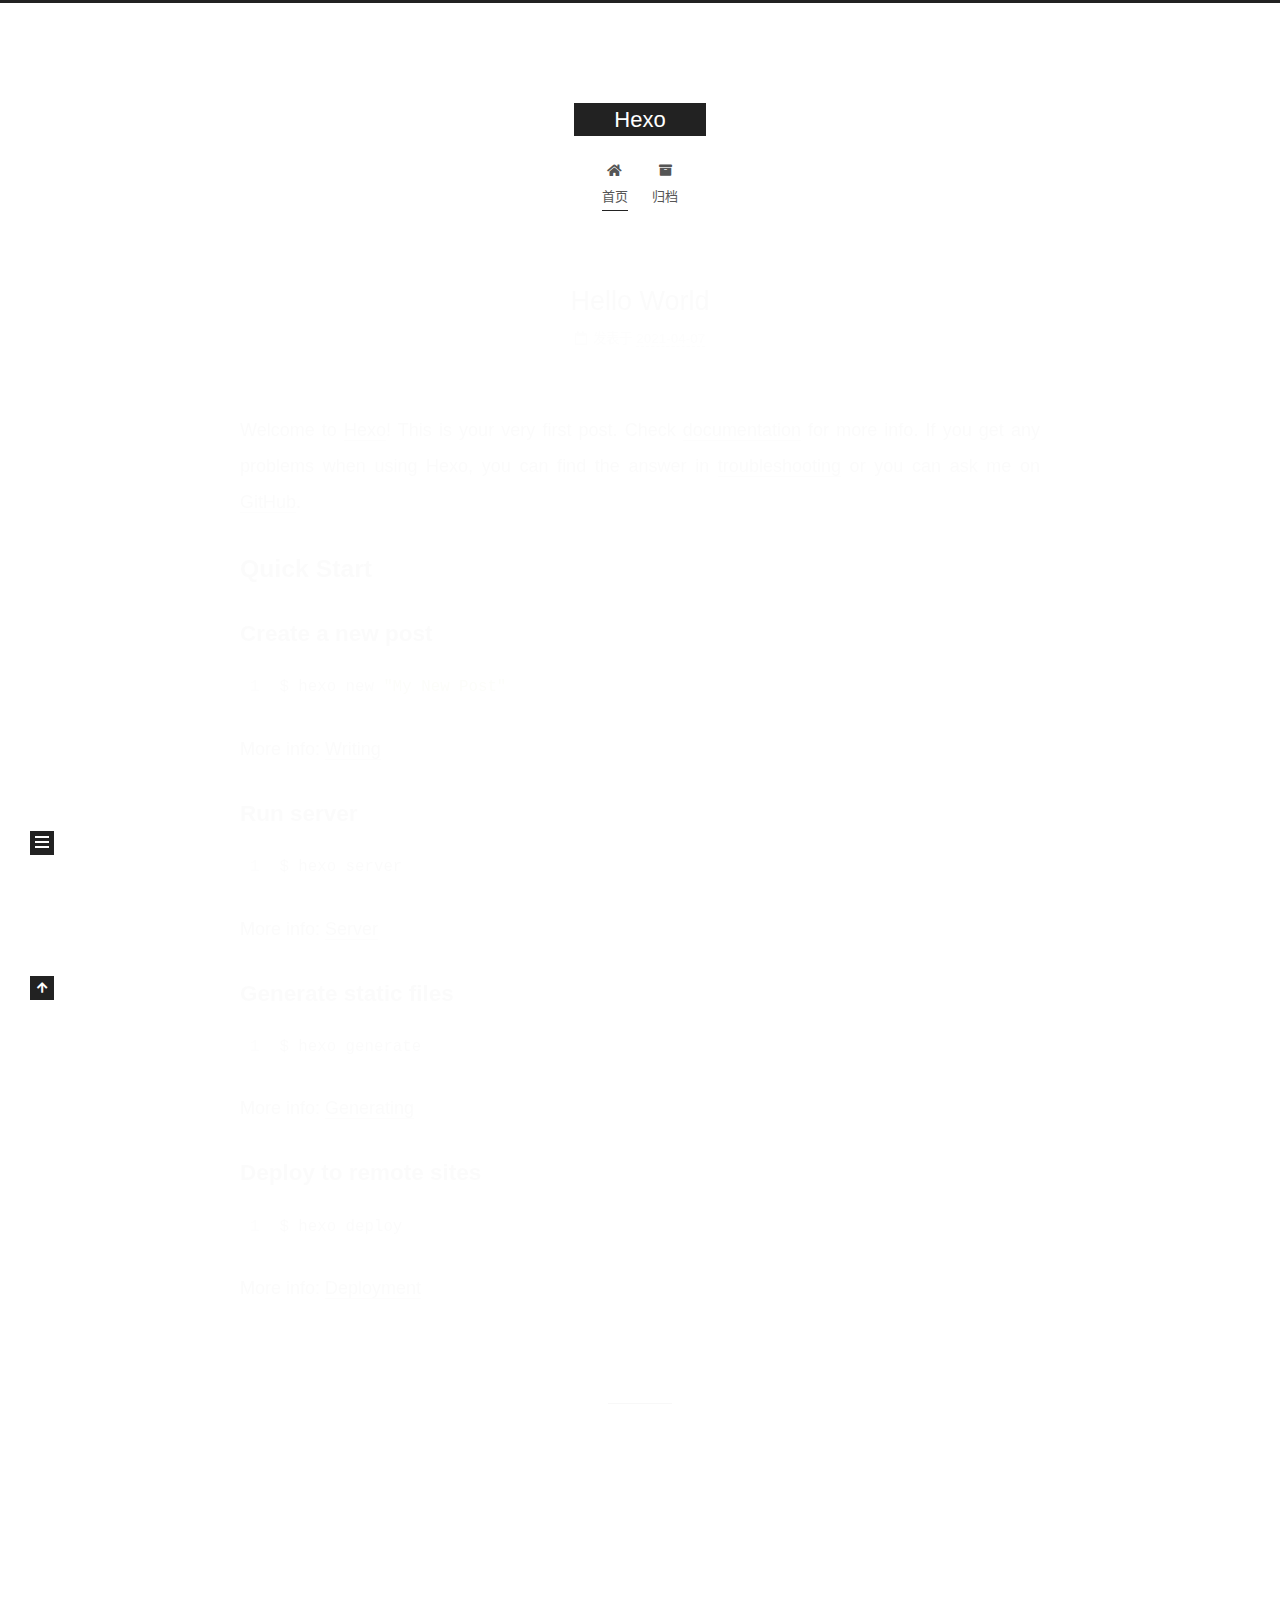
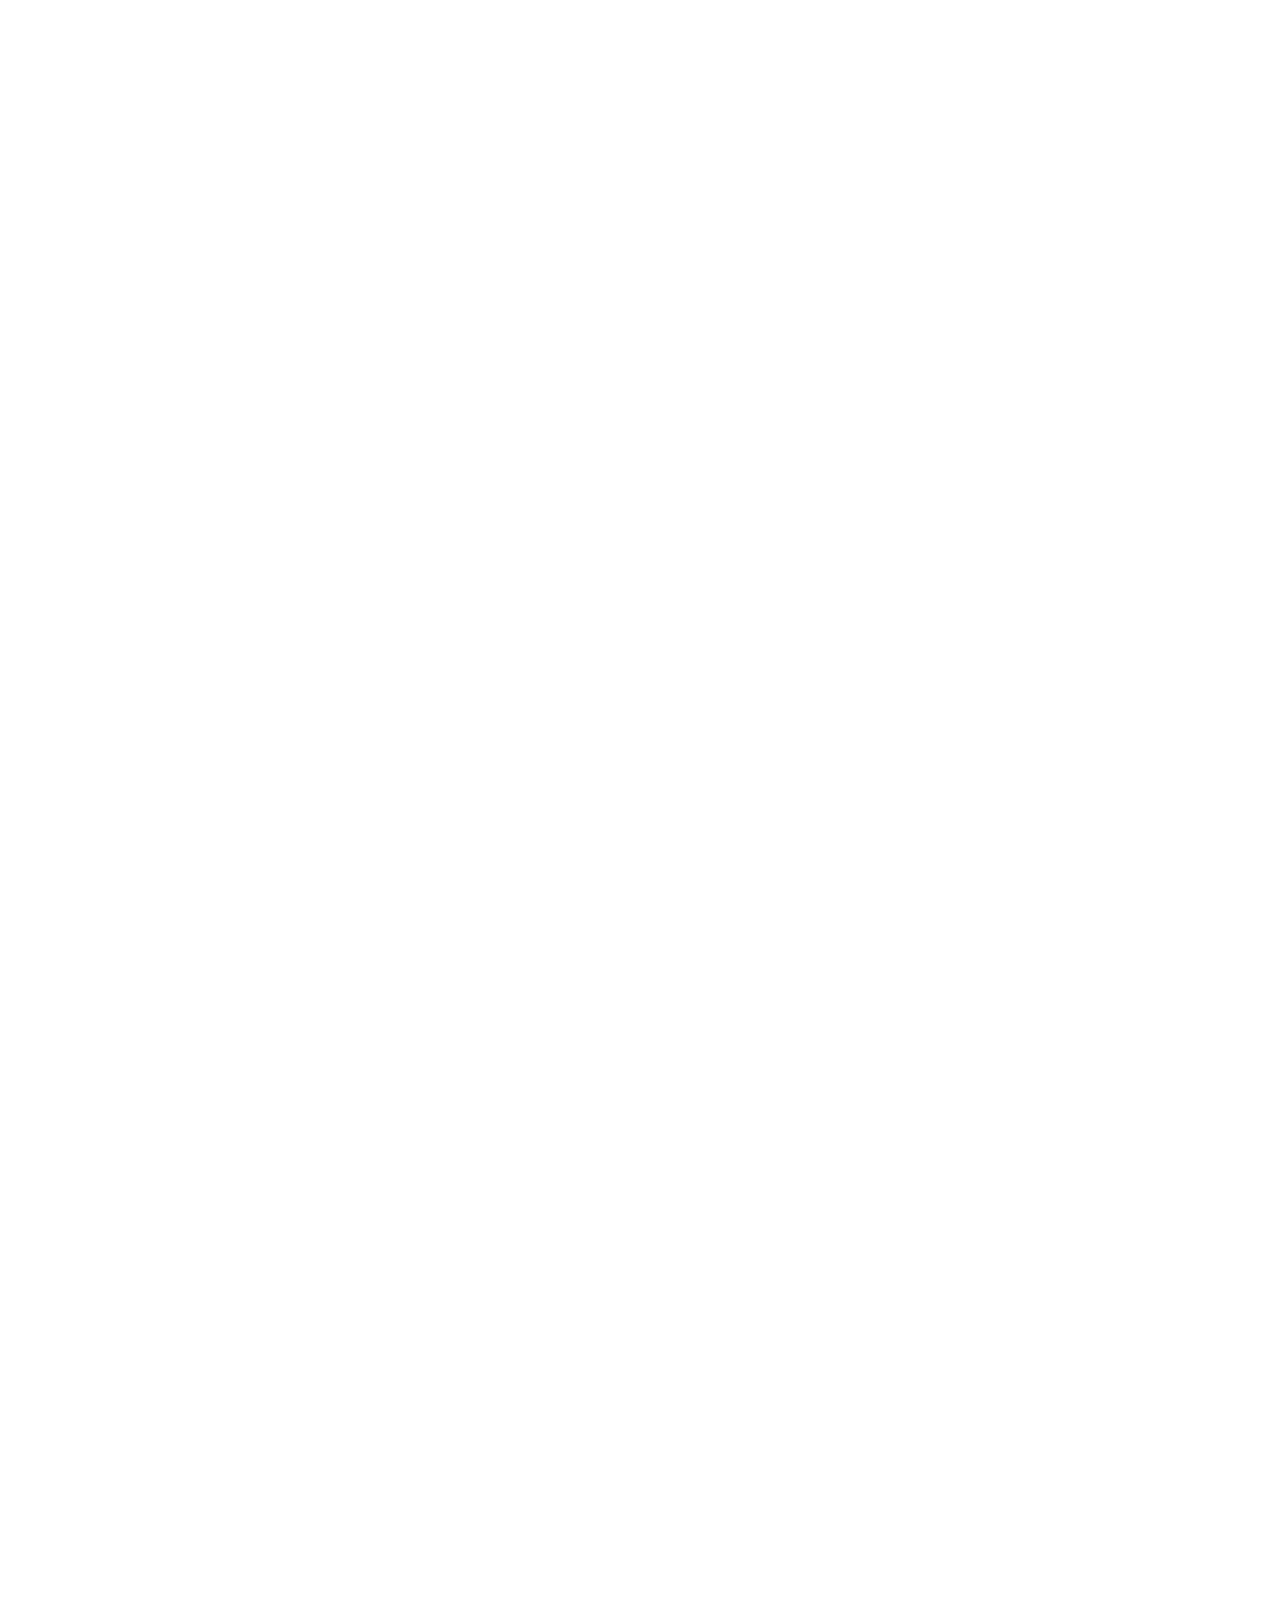
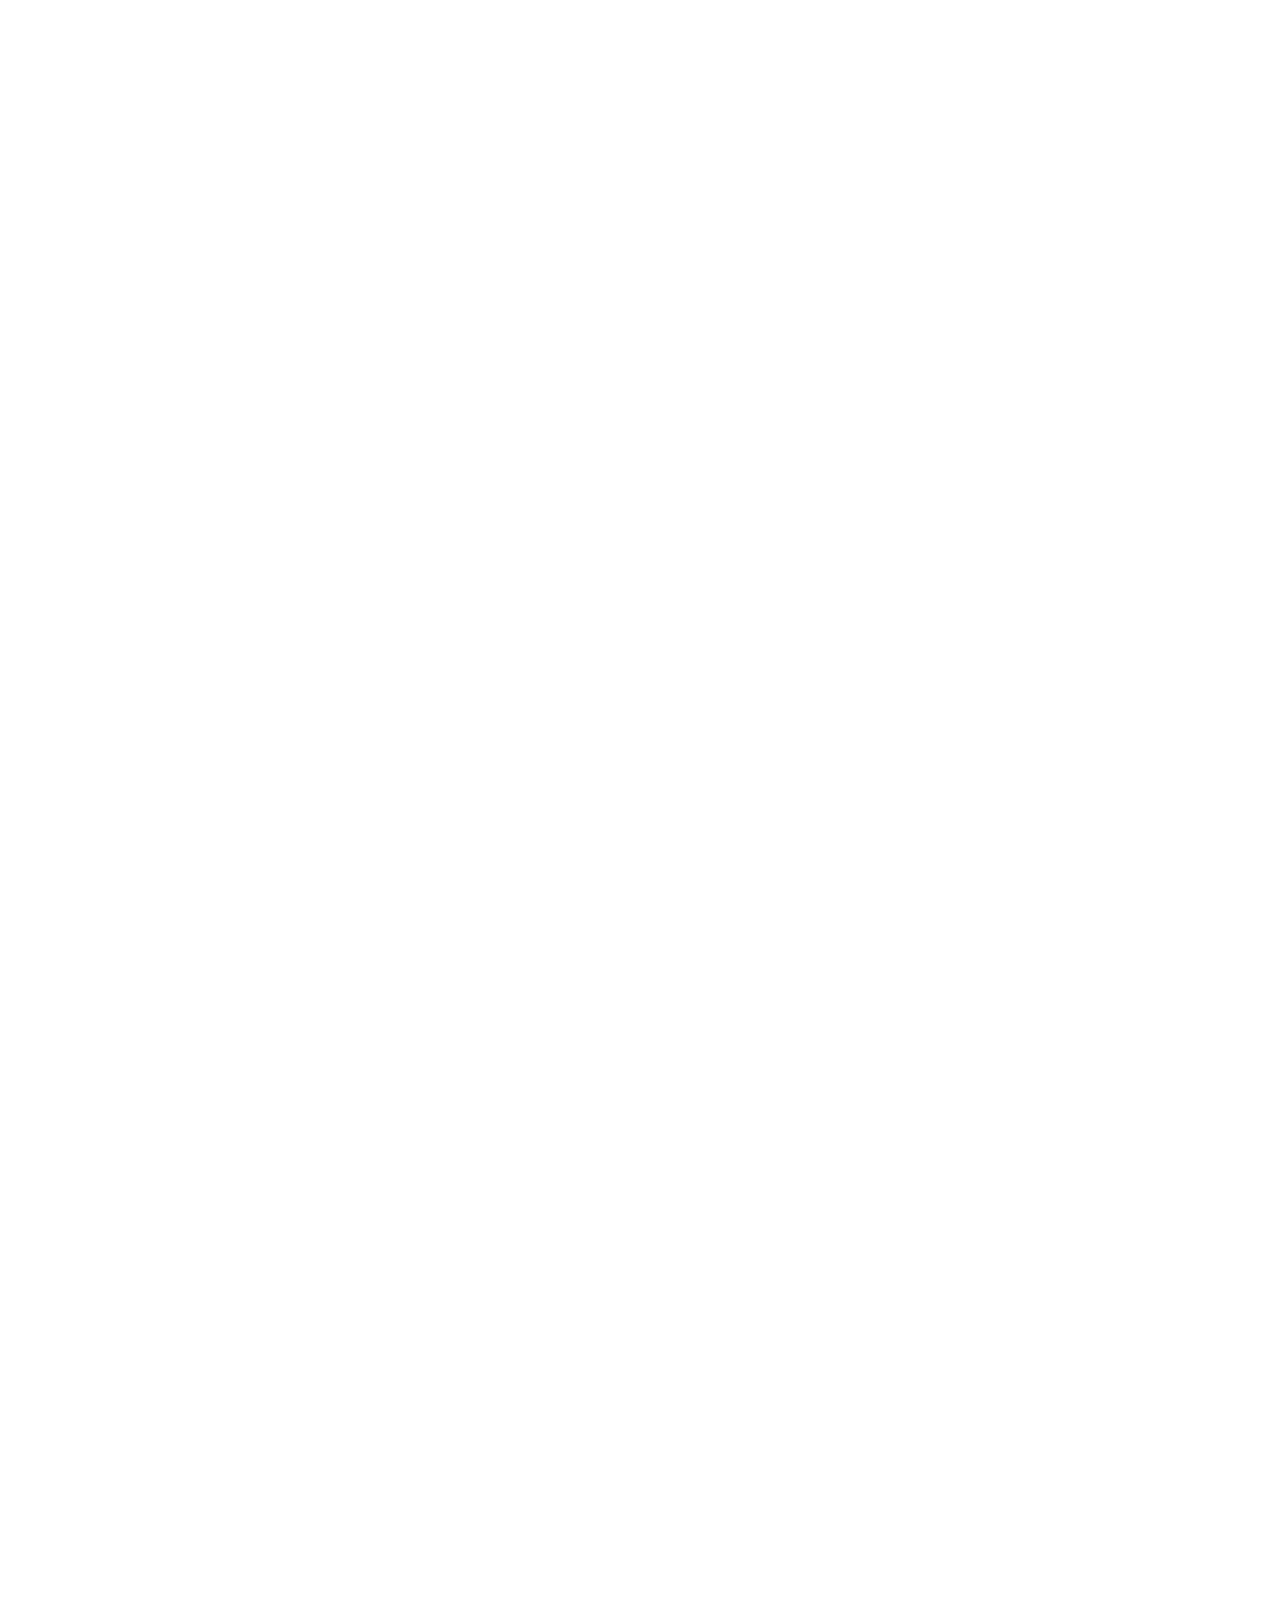
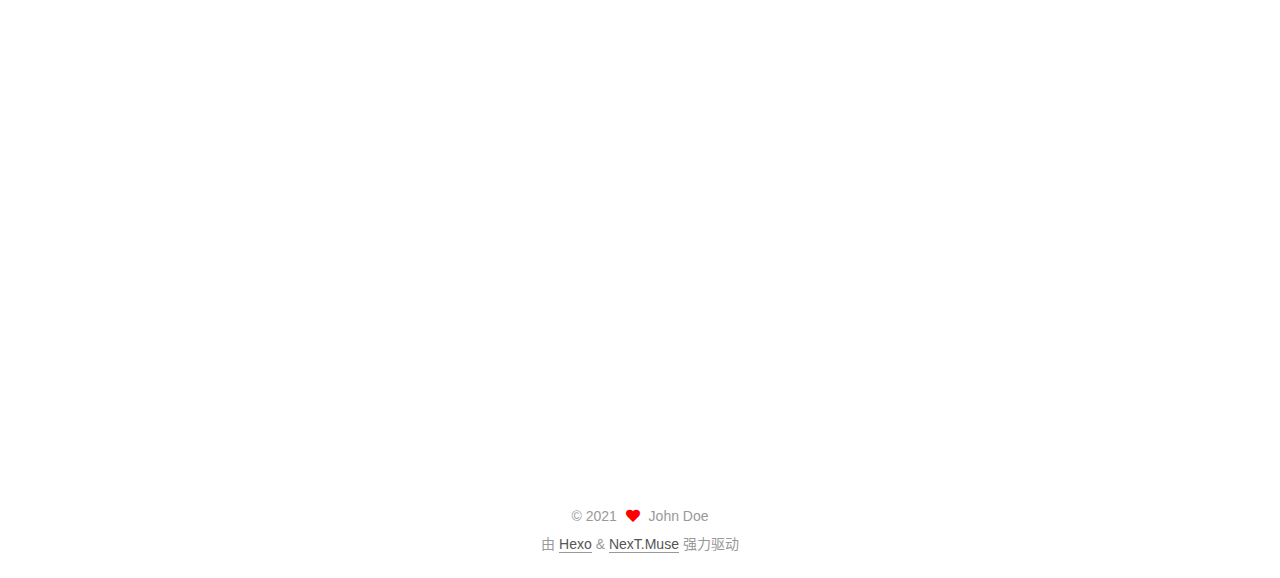
==== commit 60fdc461: "Site updated: 2021-04-07 20:59:01" ====
--- a/index.html
+++ b/index.html
@@ -1,126 +1,46 @@
 <!DOCTYPE html>
-
-
-
-  
-
-
-<html class="theme-next muse use-motion" lang="en">
+<html lang="zh-CN">
 <head>
-  <meta charset="UTF-8"/>
-<meta http-equiv="X-UA-Compatible" content="IE=edge" />
-<meta name="viewport" content="width=device-width, initial-scale=1, maximum-scale=1"/>
+  <meta charset="UTF-8">
+<meta name="viewport" content="width=device-width, initial-scale=1, maximum-scale=2">
 <meta name="theme-color" content="#222">
-
-
-
-
-
-
-
-
-
-<meta http-equiv="Cache-Control" content="no-transform" />
-<meta http-equiv="Cache-Control" content="no-siteapp" />
-
-
-
-
-
-
-
-
-
-
-
-
-
-
-
-
-  
-  
-  <link href="/lib/fancybox/source/jquery.fancybox.css?v=2.1.5" rel="stylesheet" type="text/css" />
-
-
-
-
-
-
-
-<link href="/lib/font-awesome/css/font-awesome.min.css?v=4.6.2" rel="stylesheet" type="text/css" />
-
-<link href="/css/main.css?v=5.1.4" rel="stylesheet" type="text/css" />
-
-
-  <link rel="apple-touch-icon" sizes="180x180" href="/images/apple-touch-icon-next.png?v=5.1.4">
-
-
-  <link rel="icon" type="image/png" sizes="32x32" href="/images/favicon-32x32-next.png?v=5.1.4">
-
-
-  <link rel="icon" type="image/png" sizes="16x16" href="/images/favicon-16x16-next.png?v=5.1.4">
-
-
-  <link rel="mask-icon" href="/images/logo.svg?v=5.1.4" color="#222">
-
-
-
-
-
-  <meta name="keywords" content="Hexo, NexT" />
-
-
-
-
-
-
-
-
-
-
-<meta property="og:type" content="website">
+<meta name="generator" content="Hexo 5.4.0">
+  <link rel="apple-touch-icon" sizes="180x180" href="/images/apple-touch-icon-next.png">
+  <link rel="icon" type="image/png" sizes="32x32" href="/images/favicon-32x32-next.png">
+  <link rel="icon" type="image/png" sizes="16x16" href="/images/favicon-16x16-next.png">
+  <link rel="mask-icon" href="/images/logo.svg" color="#222">
+
+<link rel="stylesheet" href="/css/main.css">
+
+
+<link rel="stylesheet" href="/lib/font-awesome/css/all.min.css">
+
+<script id="hexo-configurations">
+    var NexT = window.NexT || {};
+    var CONFIG = {"hostname":"example.com","root":"/","scheme":"Muse","version":"7.8.0","exturl":false,"sidebar":{"position":"left","display":"post","padding":18,"offset":12,"onmobile":false},"copycode":{"enable":false,"show_result":false,"style":null},"back2top":{"enable":true,"sidebar":false,"scrollpercent":false},"bookmark":{"enable":false,"color":"#222","save":"auto"},"fancybox":false,"mediumzoom":false,"lazyload":false,"pangu":false,"comments":{"style":"tabs","active":null,"storage":true,"lazyload":false,"nav":null},"algolia":{"hits":{"per_page":10},"labels":{"input_placeholder":"Search for Posts","hits_empty":"We didn't find any results for the search: ${query}","hits_stats":"${hits} results found in ${time} ms"}},"localsearch":{"enable":false,"trigger":"auto","top_n_per_article":1,"unescape":false,"preload":false},"motion":{"enable":true,"async":false,"transition":{"post_block":"fadeIn","post_header":"slideDownIn","post_body":"slideDownIn","coll_header":"slideLeftIn","sidebar":"slideUpIn"}}};
+  </script>
+
+  <meta property="og:type" content="website">
 <meta property="og:title" content="Hexo">
 <meta property="og:url" content="http://example.com/index.html">
 <meta property="og:site_name" content="Hexo">
-<meta property="og:locale" content="en_US">
+<meta property="og:locale" content="zh_CN">
 <meta property="article:author" content="John Doe">
 <meta name="twitter:card" content="summary">
 
-
-
-<script type="text/javascript" id="hexo.configurations">
-  var NexT = window.NexT || {};
-  var CONFIG = {
-    root: '',
-    scheme: 'Muse',
-    version: '5.1.4',
-    sidebar: {"position":"left","display":"post","offset":12,"b2t":false,"scrollpercent":false,"onmobile":false},
-    fancybox: true,
-    tabs: true,
-    motion: {"enable":true,"async":false,"transition":{"post_block":"fadeIn","post_header":"slideDownIn","post_body":"slideDownIn","coll_header":"slideLeftIn","sidebar":"slideUpIn"}},
-    duoshuo: {
-      userId: '0',
-      author: 'Author'
-    },
-    algolia: {
-      applicationID: '',
-      apiKey: '',
-      indexName: '',
-      hits: {"per_page":10},
-      labels: {"input_placeholder":"Search for Posts","hits_empty":"We didn't find any results for the search: ${query}","hits_stats":"${hits} results found in ${time} ms"}
-    }
+<link rel="canonical" href="http://example.com/">
+
+
+<script id="page-configurations">
+  // https://hexo.io/docs/variables.html
+  CONFIG.page = {
+    sidebar: "",
+    isHome : true,
+    isPost : false,
+    lang   : 'zh-CN'
   };
 </script>
 
-
-
-  <link rel="canonical" href="http://example.com/"/>
-
-
-
-
-
   <title>Hexo</title>
   
 
@@ -129,165 +49,133 @@
 
 
 
-
-
-<meta name="generator" content="Hexo 5.4.0"></head>
-
-<body itemscope itemtype="http://schema.org/WebPage" lang="en">
-
-  
-  
-    
-  
-
-  <div class="container sidebar-position-left 
-  page-home">
+  <noscript>
+  <style>
+  .use-motion .brand,
+  .use-motion .menu-item,
+  .sidebar-inner,
+  .use-motion .post-block,
+  .use-motion .pagination,
+  .use-motion .comments,
+  .use-motion .post-header,
+  .use-motion .post-body,
+  .use-motion .collection-header { opacity: initial; }
+
+  .use-motion .site-title,
+  .use-motion .site-subtitle {
+    opacity: initial;
+    top: initial;
+  }
+
+  .use-motion .logo-line-before i { left: initial; }
+  .use-motion .logo-line-after i { right: initial; }
+  </style>
+</noscript>
+
+</head>
+
+<body itemscope itemtype="http://schema.org/WebPage">
+  <div class="container use-motion">
     <div class="headband"></div>
 
-    <header id="header" class="header" itemscope itemtype="http://schema.org/WPHeader">
-      <div class="header-inner"><div class="site-brand-wrapper">
-  <div class="site-meta ">
-    
-
-    <div class="custom-logo-site-title">
-      <a href="/"  class="brand" rel="start">
-        <span class="logo-line-before"><i></i></span>
-        <span class="site-title">Hexo</span>
-        <span class="logo-line-after"><i></i></span>
-      </a>
+    <header class="header" itemscope itemtype="http://schema.org/WPHeader">
+      <div class="header-inner"><div class="site-brand-container">
+  <div class="site-nav-toggle">
+    <div class="toggle" aria-label="切换导航栏">
+      <span class="toggle-line toggle-line-first"></span>
+      <span class="toggle-line toggle-line-middle"></span>
+      <span class="toggle-line toggle-line-last"></span>
     </div>
-      
-        <p class="site-subtitle"></p>
-      
-  </div>
-
-  <div class="site-nav-toggle">
-    <button>
-      <span class="btn-bar"></span>
-      <span class="btn-bar"></span>
-      <span class="btn-bar"></span>
-    </button>
+  </div>
+
+  <div class="site-meta">
+
+    <a href="/" class="brand" rel="start">
+      <span class="logo-line-before"><i></i></span>
+      <h1 class="site-title">Hexo</h1>
+      <span class="logo-line-after"><i></i></span>
+    </a>
+  </div>
+
+  <div class="site-nav-right">
+    <div class="toggle popup-trigger">
+    </div>
   </div>
 </div>
 
+
+
+
 <nav class="site-nav">
-  
-
-  
-    <ul id="menu" class="menu">
-      
-        
+  <ul id="menu" class="main-menu menu">
         <li class="menu-item menu-item-home">
-          <a href="/%20" rel="section">
-            
-              <i class="menu-item-icon fa fa-fw fa-home"></i> <br />
-            
-            Home
-          </a>
-        </li>
-      
-        
+
+    <a href="/" rel="section"><i class="fa fa-home fa-fw"></i>首页</a>
+
+  </li>
         <li class="menu-item menu-item-archives">
-          <a href="/archives/%20" rel="section">
-            
-              <i class="menu-item-icon fa fa-fw fa-archive"></i> <br />
-            
-            Archives
-          </a>
-        </li>
-      
-
-      
-    </ul>
-  
-
-  
+
+    <a href="/archives/" rel="section"><i class="fa fa-archive fa-fw"></i>归档</a>
+
+  </li>
+  </ul>
 </nav>
 
 
 
- </div>
+
+</div>
     </header>
 
-    <main id="main" class="main">
+    
+  <div class="back-to-top">
+    <i class="fa fa-arrow-up"></i>
+    <span>0%</span>
+  </div>
+
+
+    <main class="main">
       <div class="main-inner">
         <div class="content-wrap">
-          <div id="content" class="content">
+          
+
+          <div class="content index posts-expand">
             
-  <section id="posts" class="posts-expand">
-    
-      
-
-  
-
-  
-  
-  
-
-  <article class="post post-type-normal" itemscope itemtype="http://schema.org/Article">
-  
-  
-  
-  <div class="post-block">
+      
+  
+  
+  <article itemscope itemtype="http://schema.org/Article" class="post-block" lang="zh-CN">
     <link itemprop="mainEntityOfPage" href="http://example.com/2021/04/07/hello-world/">
 
     <span hidden itemprop="author" itemscope itemtype="http://schema.org/Person">
-      <meta itemprop="name" content="">
+      <meta itemprop="image" content="/images/avatar.gif">
+      <meta itemprop="name" content="John Doe">
       <meta itemprop="description" content="">
-      <meta itemprop="image" content="/images/avatar.gif">
     </span>
 
     <span hidden itemprop="publisher" itemscope itemtype="http://schema.org/Organization">
       <meta itemprop="name" content="Hexo">
     </span>
-
-    
       <header class="post-header">
-
-        
-        
-          <h1 class="post-title" itemprop="name headline">
-                
-                <a class="post-title-link" href="/2021/04/07/hello-world/" itemprop="url">Hello World</a></h1>
-        
+        <h2 class="post-title" itemprop="name headline">
+          
+            <a href="/2021/04/07/hello-world/" class="post-title-link" itemprop="url">Hello World</a>
+        </h2>
 
         <div class="post-meta">
-          <span class="post-time">
-            
+            <span class="post-meta-item">
               <span class="post-meta-item-icon">
-                <i class="fa fa-calendar-o"></i>
+                <i class="far fa-calendar"></i>
               </span>
-              
-                <span class="post-meta-item-text">Posted on</span>
-              
-              <time title="Post created" itemprop="dateCreated datePublished" datetime="2021-04-07T19:14:00+08:00">
-                2021-04-07
-              </time>
-            
-
-            
-
-            
-          </span>
-
-          
-
-          
-            
-          
-
-          
-          
-
-          
-
-          
+              <span class="post-meta-item-text">发表于</span>
+
+              <time title="创建时间：2021-04-07 19:14:00" itemprop="dateCreated datePublished" datetime="2021-04-07T19:14:00+08:00">2021-04-07</time>
+            </span>
 
           
 
         </div>
       </header>
-    
 
     
     
@@ -295,12 +183,7 @@
     <div class="post-body" itemprop="articleBody">
 
       
-      
-
-      
-        
-          
-            <p>Welcome to <a target="_blank" rel="noopener" href="https://hexo.io/">Hexo</a>! This is your very first post. Check <a target="_blank" rel="noopener" href="https://hexo.io/docs/">documentation</a> for more info. If you get any problems when using Hexo, you can find the answer in <a target="_blank" rel="noopener" href="https://hexo.io/docs/troubleshooting.html">troubleshooting</a> or you can ask me on <a target="_blank" rel="noopener" href="https://github.com/hexojs/hexo/issues">GitHub</a>.</p>
+          <p>Welcome to <a target="_blank" rel="noopener" href="https://hexo.io/">Hexo</a>! This is your very first post. Check <a target="_blank" rel="noopener" href="https://hexo.io/docs/">documentation</a> for more info. If you get any problems when using Hexo, you can find the answer in <a target="_blank" rel="noopener" href="https://hexo.io/docs/troubleshooting.html">troubleshooting</a> or you can ask me on <a target="_blank" rel="noopener" href="https://github.com/hexojs/hexo/issues">GitHub</a>.</p>
 <h2 id="Quick-Start"><a href="#Quick-Start" class="headerlink" title="Quick Start"></a>Quick Start</h2><h3 id="Create-a-new-post"><a href="#Create-a-new-post" class="headerlink" title="Create a new post"></a>Create a new post</h3><figure class="highlight bash"><table><tr><td class="gutter"><pre><span class="line">1</span><br></pre></td><td class="code"><pre><span class="line">$ hexo new <span class="string">&quot;My New Post&quot;</span></span><br></pre></td></tr></table></figure>
 
 <p>More info: <a target="_blank" rel="noopener" href="https://hexo.io/docs/writing.html">Writing</a></p>
@@ -314,112 +197,56 @@
 
 <p>More info: <a target="_blank" rel="noopener" href="https://hexo.io/docs/one-command-deployment.html">Deployment</a></p>
 
-          
-        
       
     </div>
-    
-    
-    
-
-    
-
-    
-
-    
-
-    <footer class="post-footer">
-      
-
-      
-
-      
-
-      
-      
+
+    
+    
+    
+      <footer class="post-footer">
         <div class="post-eof"></div>
-      
-    </footer>
-  </div>
-  
-  
-  
+      </footer>
   </article>
-
-
-    
-      
-
-  
-
-  
-  
-  
-
-  <article class="post post-type-normal" itemscope itemtype="http://schema.org/Article">
-  
-  
-  
-  <div class="post-block">
+  
+  
+  
+
+      
+  
+  
+  <article itemscope itemtype="http://schema.org/Article" class="post-block" lang="zh-CN">
     <link itemprop="mainEntityOfPage" href="http://example.com/2021/04/07/Git/">
 
     <span hidden itemprop="author" itemscope itemtype="http://schema.org/Person">
-      <meta itemprop="name" content="">
+      <meta itemprop="image" content="/images/avatar.gif">
+      <meta itemprop="name" content="John Doe">
       <meta itemprop="description" content="">
-      <meta itemprop="image" content="/images/avatar.gif">
     </span>
 
     <span hidden itemprop="publisher" itemscope itemtype="http://schema.org/Organization">
       <meta itemprop="name" content="Hexo">
     </span>
-
-    
       <header class="post-header">
-
-        
-        
-          <h1 class="post-title" itemprop="name headline">
-                
-                <a class="post-title-link" href="/2021/04/07/Git/" itemprop="url">Git</a></h1>
-        
+        <h2 class="post-title" itemprop="name headline">
+          
+            <a href="/2021/04/07/Git/" class="post-title-link" itemprop="url">Git</a>
+        </h2>
 
         <div class="post-meta">
-          <span class="post-time">
-            
+            <span class="post-meta-item">
               <span class="post-meta-item-icon">
-                <i class="fa fa-calendar-o"></i>
+                <i class="far fa-calendar"></i>
               </span>
+              <span class="post-meta-item-text">发表于</span>
               
-                <span class="post-meta-item-text">Posted on</span>
-              
-              <time title="Post created" itemprop="dateCreated datePublished" datetime="2021-04-07T17:28:04+08:00">
-                2021-04-07
-              </time>
-            
-
-            
-
-            
-          </span>
-
-          
-
-          
-            
-          
-
-          
-          
-
-          
-
-          
+
+              <time title="创建时间：2021-04-07 17:28:04 / 修改时间：19:57:06" itemprop="dateCreated datePublished" datetime="2021-04-07T17:28:04+08:00">2021-04-07</time>
+            </span>
 
           
 
         </div>
       </header>
-    
 
     
     
@@ -427,12 +254,7 @@
     <div class="post-body" itemprop="articleBody">
 
       
-      
-
-      
-        
-          
-            <h1 id="Git"><a href="#Git" class="headerlink" title="Git"></a>Git</h1><p>Git的作用：版本控制+协同开发</p>
+          <h1 id="Git"><a href="#Git" class="headerlink" title="Git"></a>Git</h1><p>Git的作用：版本控制+协同开发</p>
 <h1 id="初始化仓库"><a href="#初始化仓库" class="headerlink" title="初始化仓库"></a>初始化仓库</h1><figure class="highlight plain"><table><tr><td class="gutter"><pre><span class="line">1</span><br></pre></td><td class="code"><pre><span class="line">git init</span><br></pre></td></tr></table></figure>
 
 <h1 id="查看仓库状态信息"><a href="#查看仓库状态信息" class="headerlink" title="查看仓库状态信息"></a>查看仓库状态信息</h1><figure class="highlight plain"><table><tr><td class="gutter"><pre><span class="line">1</span><br></pre></td><td class="code"><pre><span class="line">git status</span><br></pre></td></tr></table></figure>
@@ -485,150 +307,123 @@
 <p>git pull = git fetch + git merge</p>
 <h1 id="将多次Commit合并为一个"><a href="#将多次Commit合并为一个" class="headerlink" title="将多次Commit合并为一个"></a>将多次Commit合并为一个</h1><figure class="highlight plain"><table><tr><td class="gutter"><pre><span class="line">1</span><br></pre></td><td class="code"><pre><span class="line">git rebase &lt;branch&gt;</span><br></pre></td></tr></table></figure>
 
-
-          
+<h1 id="Return"><a href="#Return" class="headerlink" title="Return"></a>Return</h1>
+      
+    </div>
+
+    
+    
+    
+      <footer class="post-footer">
+        <div class="post-eof"></div>
+      </footer>
+  </article>
+  
+  
+  
+
+
+  
+
+
+
+          </div>
+          
+
+<script>
+  window.addEventListener('tabs:register', () => {
+    let { activeClass } = CONFIG.comments;
+    if (CONFIG.comments.storage) {
+      activeClass = localStorage.getItem('comments_active') || activeClass;
+    }
+    if (activeClass) {
+      let activeTab = document.querySelector(`a[href="#comment-${activeClass}"]`);
+      if (activeTab) {
+        activeTab.click();
+      }
+    }
+  });
+  if (CONFIG.comments.storage) {
+    window.addEventListener('tabs:click', event => {
+      if (!event.target.matches('.tabs-comment .tab-content .tab-pane')) return;
+      let commentClass = event.target.classList[1];
+      localStorage.setItem('comments_active', commentClass);
+    });
+  }
+</script>
+
+        </div>
+          
+  
+  <div class="toggle sidebar-toggle">
+    <span class="toggle-line toggle-line-first"></span>
+    <span class="toggle-line toggle-line-middle"></span>
+    <span class="toggle-line toggle-line-last"></span>
+  </div>
+
+  <aside class="sidebar">
+    <div class="sidebar-inner">
+
+      <ul class="sidebar-nav motion-element">
+        <li class="sidebar-nav-toc">
+          文章目录
+        </li>
+        <li class="sidebar-nav-overview">
+          站点概览
+        </li>
+      </ul>
+
+      <!--noindex-->
+      <div class="post-toc-wrap sidebar-panel">
+      </div>
+      <!--/noindex-->
+
+      <div class="site-overview-wrap sidebar-panel">
+        <div class="site-author motion-element" itemprop="author" itemscope itemtype="http://schema.org/Person">
+  <p class="site-author-name" itemprop="name">John Doe</p>
+  <div class="site-description" itemprop="description"></div>
+</div>
+<div class="site-state-wrap motion-element">
+  <nav class="site-state">
+      <div class="site-state-item site-state-posts">
+          <a href="/archives/">
         
-      
-    </div>
-    
-    
-    
-
-    
-
-    
-
-    
-
-    <footer class="post-footer">
-      
-
-      
-
-      
-
-      
-      
-        <div class="post-eof"></div>
-      
-    </footer>
-  </div>
-  
-  
-  
-  </article>
-
-
-    
-  </section>
-
-  
-
-
-          </div>
-          
-
-
-          
-
-        </div>
-        
-          
-  
-  <div class="sidebar-toggle">
-    <div class="sidebar-toggle-line-wrap">
-      <span class="sidebar-toggle-line sidebar-toggle-line-first"></span>
-      <span class="sidebar-toggle-line sidebar-toggle-line-middle"></span>
-      <span class="sidebar-toggle-line sidebar-toggle-line-last"></span>
-    </div>
-  </div>
-
-  <aside id="sidebar" class="sidebar">
-    
-    <div class="sidebar-inner">
-
-      
-
-      
-
-      <section class="site-overview-wrap sidebar-panel sidebar-panel-active">
-        <div class="site-overview">
-          <div class="site-author motion-element" itemprop="author" itemscope itemtype="http://schema.org/Person">
-            
-              <p class="site-author-name" itemprop="name"></p>
-              <p class="site-description motion-element" itemprop="description"></p>
-          </div>
-
-          <nav class="site-state motion-element">
-
-            
-              <div class="site-state-item site-state-posts">
-              
-                <a href="/archives/%20%7C%7C%20archive">
-              
-                  <span class="site-state-item-count">2</span>
-                  <span class="site-state-item-name">posts</span>
-                </a>
-              </div>
-            
-
-            
-
-            
-
-          </nav>
-
-          
-
-          
-
-          
-          
-
-          
-          
-
-          
-
-        </div>
-      </section>
-
-      
-
-      
+          <span class="site-state-item-count">2</span>
+          <span class="site-state-item-name">日志</span>
+        </a>
+      </div>
+  </nav>
+</div>
+
+
+
+      </div>
 
     </div>
   </aside>
-
-
-        
+  <div id="sidebar-dimmer"></div>
+
+
       </div>
     </main>
 
-    <footer id="footer" class="footer">
+    <footer class="footer">
       <div class="footer-inner">
-        <div class="copyright">&copy; <span itemprop="copyrightYear">2021</span>
+        
+
+        
+
+<div class="copyright">
+  
+  &copy; 
+  <span itemprop="copyrightYear">2021</span>
   <span class="with-love">
-    <i class="fa fa-user"></i>
+    <i class="fa fa-heart"></i>
   </span>
   <span class="author" itemprop="copyrightHolder">John Doe</span>
-
-  
 </div>
-
-
-  <div class="powered-by">Powered by <a class="theme-link" target="_blank" href="https://hexo.io">Hexo</a></div>
-
-
-
-  <span class="post-meta-divider">|</span>
-
-
-
-  <div class="theme-info">Theme &mdash; <a class="theme-link" target="_blank" href="https://github.com/iissnan/hexo-theme-next">NexT.Muse</a> v5.1.4</div>
-
-
-
+  <div class="powered-by">由 <a href="https://hexo.io/" class="theme-link" rel="noopener" target="_blank">Hexo</a> & <a href="https://muse.theme-next.org/" class="theme-link" rel="noopener" target="_blank">NexT.Muse</a> 强力驱动
+  </div>
 
         
 
@@ -638,151 +433,44 @@
 
 
 
-        
+
       </div>
     </footer>
-
-    
-      <div class="back-to-top">
-        <i class="fa fa-arrow-up"></i>
-        
-      </div>
-    
-
-    
-
-  </div>
-
-  
-
-<script type="text/javascript">
-  if (Object.prototype.toString.call(window.Promise) !== '[object Function]') {
-    window.Promise = null;
-  }
-</script>
-
-
-
-
-
-
-
-
-
-  
-
-
-
-
-
-
-
-
-
-
-
-
-  
-  
-    <script type="text/javascript" src="/lib/jquery/index.js?v=2.1.3"></script>
-  
-
-  
-  
-    <script type="text/javascript" src="/lib/fastclick/lib/fastclick.min.js?v=1.0.6"></script>
-  
-
-  
-  
-    <script type="text/javascript" src="/lib/jquery_lazyload/jquery.lazyload.js?v=1.9.7"></script>
-  
-
-  
-  
-    <script type="text/javascript" src="/lib/velocity/velocity.min.js?v=1.2.1"></script>
-  
-
-  
-  
-    <script type="text/javascript" src="/lib/velocity/velocity.ui.min.js?v=1.2.1"></script>
-  
-
-  
-  
-    <script type="text/javascript" src="/lib/fancybox/source/jquery.fancybox.pack.js?v=2.1.5"></script>
-  
-
-
-  
-
-
-  <script type="text/javascript" src="/js/src/utils.js?v=5.1.4"></script>
-
-  <script type="text/javascript" src="/js/src/motion.js?v=5.1.4"></script>
-
-
-
-  
-  
-
-  
-
-  
-
-
-  <script type="text/javascript" src="/js/src/bootstrap.js?v=5.1.4"></script>
-
-
-
-  
-
-
-  
-
-
-
-
-	
-
-
-
-
-
-  
-
-
-
-
-
-  
-
-
-
-
-
-
-
-
-
-
-
-
-  
-
-
-
-
-
-  
-
-  
-
-  
-
-  
-  
-
-  
+  </div>
+
+  
+  <script src="/lib/anime.min.js"></script>
+  <script src="/lib/velocity/velocity.min.js"></script>
+  <script src="/lib/velocity/velocity.ui.min.js"></script>
+
+<script src="/js/utils.js"></script>
+
+<script src="/js/motion.js"></script>
+
+
+<script src="/js/schemes/muse.js"></script>
+
+
+<script src="/js/next-boot.js"></script>
+
+
+
+
+  
+
+
+
+
+
+
+
+
+
+
+
+
+
+
 
   
 
--- a/css/main.css
+++ b/css/main.css
@@ -1,66 +1,63 @@
-/* normalize.css v3.0.2 | MIT License | git.io/normalize */
+:root {
+  --body-bg-color: #fff;
+  --content-bg-color: #fff;
+  --card-bg-color: #f5f5f5;
+  --text-color: #555;
+  --blockquote-color: #666;
+  --link-color: #555;
+  --link-hover-color: #222;
+  --brand-color: #fff;
+  --brand-hover-color: #fff;
+  --table-row-odd-bg-color: #f9f9f9;
+  --table-row-hover-bg-color: #f5f5f5;
+  --menu-item-bg-color: #f5f5f5;
+  --btn-default-bg: #222;
+  --btn-default-color: #fff;
+  --btn-default-border-color: #222;
+  --btn-default-hover-bg: #fff;
+  --btn-default-hover-color: #222;
+  --btn-default-hover-border-color: #222;
+}
 html {
-  font-family: sans-serif; /* 1 */
-  -ms-text-size-adjust: 100%; /* 2 */
+  line-height: 1.15; /* 1 */
   -webkit-text-size-adjust: 100%; /* 2 */
 }
 body {
   margin: 0;
 }
-article,
-aside,
-details,
-figcaption,
-figure,
-footer,
-header,
-hgroup,
-main,
-menu,
-nav,
-section,
-summary {
+main {
   display: block;
-}
-audio,
-canvas,
-progress,
-video {
-  display: inline-block; /* 1 */
-  vertical-align: baseline; /* 2 */
-}
-audio:not([controls]) {
-  display: none;
-  height: 0;
-}
-[hidden],
-template {
-  display: none;
-}
-a {
-  background-color: transparent;
-}
-a:active,
-a:hover {
-  outline: 0;
-}
-abbr[title] {
-  border-bottom: 1px dotted;
-}
-b,
-strong {
-  font-weight: bold;
-}
-dfn {
-  font-style: italic;
 }
 h1 {
   font-size: 2em;
   margin: 0.67em 0;
 }
-mark {
-  background: #ff0;
-  color: #000;
+hr {
+  box-sizing: content-box; /* 1 */
+  height: 0; /* 1 */
+  overflow: visible; /* 2 */
+}
+pre {
+  font-family: monospace, monospace; /* 1 */
+  font-size: 1em; /* 2 */
+}
+a {
+  background: transparent;
+}
+abbr[title] {
+  border-bottom: none; /* 1 */
+  text-decoration: underline; /* 2 */
+  text-decoration: underline dotted; /* 2 */
+}
+b,
+strong {
+  font-weight: bolder;
+}
+code,
+kbd,
+samp {
+  font-family: monospace, monospace; /* 1 */
+  font-size: 1em; /* 2 */
 }
 small {
   font-size: 80%;
@@ -72,138 +69,122 @@
   position: relative;
   vertical-align: baseline;
 }
+sub {
+  bottom: -0.25em;
+}
 sup {
   top: -0.5em;
 }
-sub {
-  bottom: -0.25em;
-}
 img {
-  border: 0;
-}
-svg:not(:root) {
-  overflow: hidden;
-}
-figure {
-  margin: 1em 40px;
-}
-hr {
-  -moz-box-sizing: content-box;
-  box-sizing: content-box;
-  height: 0;
-}
-pre {
-  overflow: auto;
-}
-code,
-kbd,
-pre,
-samp {
-  font-family: monospace, monospace;
-  font-size: 1em;
+  border-style: none;
 }
 button,
 input,
 optgroup,
 select,
 textarea {
-  color: inherit; /* 1 */
-  font: inherit; /* 2 */
-  margin: 0; /* 3 */
-}
-button {
+  font-family: inherit; /* 1 */
+  font-size: 100%; /* 1 */
+  line-height: 1.15; /* 1 */
+  margin: 0; /* 2 */
+}
+button,
+input {
+/* 1 */
   overflow: visible;
 }
 button,
 select {
+/* 1 */
   text-transform: none;
 }
 button,
-html input[type="button"],
-input[type="reset"],
-input[type="submit"] {
-  -webkit-appearance: button; /* 2 */
-  cursor: pointer; /* 3 */
-}
-button[disabled],
-html input[disabled] {
-  cursor: default;
+[type='button'],
+[type='reset'],
+[type='submit'] {
+  -webkit-appearance: button;
 }
 button::-moz-focus-inner,
-input::-moz-focus-inner {
-  border: 0;
+[type='button']::-moz-focus-inner,
+[type='reset']::-moz-focus-inner,
+[type='submit']::-moz-focus-inner {
+  border-style: none;
   padding: 0;
 }
-input {
-  line-height: normal;
-}
-input[type="checkbox"],
-input[type="radio"] {
+button:-moz-focusring,
+[type='button']:-moz-focusring,
+[type='reset']:-moz-focusring,
+[type='submit']:-moz-focusring {
+  outline: 1px dotted ButtonText;
+}
+fieldset {
+  padding: 0.35em 0.75em 0.625em;
+}
+legend {
+  box-sizing: border-box; /* 1 */
+  color: inherit; /* 2 */
+  display: table; /* 1 */
+  max-width: 100%; /* 1 */
+  padding: 0; /* 3 */
+  white-space: normal; /* 1 */
+}
+progress {
+  vertical-align: baseline;
+}
+textarea {
+  overflow: auto;
+}
+[type='checkbox'],
+[type='radio'] {
   box-sizing: border-box; /* 1 */
   padding: 0; /* 2 */
 }
-input[type="number"]::-webkit-inner-spin-button,
-input[type="number"]::-webkit-outer-spin-button {
+[type='number']::-webkit-inner-spin-button,
+[type='number']::-webkit-outer-spin-button {
   height: auto;
 }
-input[type="search"] {
+[type='search'] {
+  outline-offset: -2px; /* 2 */
   -webkit-appearance: textfield; /* 1 */
-  -moz-box-sizing: content-box;
-  -webkit-box-sizing: content-box; /* 2 */
-  box-sizing: content-box;
-}
-input[type="search"]::-webkit-search-cancel-button,
-input[type="search"]::-webkit-search-decoration {
+}
+[type='search']::-webkit-search-decoration {
   -webkit-appearance: none;
 }
-fieldset {
-  border: 1px solid #c0c0c0;
-  margin: 0 2px;
-  padding: 0.35em 0.625em 0.75em;
-}
-legend {
-  border: 0; /* 1 */
-  padding: 0; /* 2 */
-}
-textarea {
-  overflow: auto;
-}
-optgroup {
-  font-weight: bold;
-}
-table {
-  border-collapse: collapse;
-  border-spacing: 0;
-}
-td,
-th {
-  padding: 0;
+::-webkit-file-upload-button {
+  font: inherit; /* 2 */
+  -webkit-appearance: button; /* 1 */
+}
+details {
+  display: block;
+}
+summary {
+  display: list-item;
+}
+template {
+  display: none;
+}
+[hidden] {
+  display: none;
 }
 ::selection {
   background: #262a30;
-  color: #fff;
-}
+  color: #eee;
+}
+html,
 body {
-  position: relative;
+  height: 100%;
+}
+body {
+  background: var(--body-bg-color);
+  color: var(--text-color);
   font-family: 'Lato', "PingFang SC", "Microsoft YaHei", sans-serif;
-  font-size: 14px;
+  font-size: 1em;
   line-height: 2;
-  color: #555;
-  background: #fff;
-}
-@media (max-width: 767px) {
+}
+@media (max-width: 991px) {
   body {
+    padding-left: 0 !important;
     padding-right: 0 !important;
-  }
-}
-@media (min-width: 768px) and (max-width: 991px) {
-  body {
-    padding-right: 0 !important;
-  }
-}
-@media (min-width: 1600px) {
-  body {
-    font-size: 16px;
   }
 }
 h1,
@@ -212,380 +193,293 @@
 h4,
 h5,
 h6 {
-  margin: 0;
-  padding: 0;
+  font-family: 'Lato', "PingFang SC", "Microsoft YaHei", sans-serif;
   font-weight: bold;
   line-height: 1.5;
-  font-family: 'Lato', "PingFang SC", "Microsoft YaHei", sans-serif;
-}
-h2,
-h3,
-h4,
-h5,
+  margin: 20px 0 15px;
+}
+h1 {
+  font-size: 1.5em;
+}
+h2 {
+  font-size: 1.375em;
+}
+h3 {
+  font-size: 1.25em;
+}
+h4 {
+  font-size: 1.125em;
+}
+h5 {
+  font-size: 1em;
+}
 h6 {
-  margin: 20px 0 15px;
-}
-h1 {
-  font-size: 22px;
-}
-@media (max-width: 767px) {
-  h1 {
-    font-size: 18px;
-  }
-}
-h2 {
-  font-size: 20px;
-}
-@media (max-width: 767px) {
-  h2 {
-    font-size: 16px;
-  }
-}
-h3 {
-  font-size: 18px;
-}
-@media (max-width: 767px) {
-  h3 {
-    font-size: 14px;
-  }
-}
-h4 {
-  font-size: 16px;
-}
-@media (max-width: 767px) {
-  h4 {
-    font-size: 12px;
-  }
-}
-h5 {
-  font-size: 14px;
-}
-@media (max-width: 767px) {
-  h5 {
-    font-size: 10px;
-  }
-}
-h6 {
-  font-size: 12px;
-}
-@media (max-width: 767px) {
-  h6 {
-    font-size: 8px;
-  }
+  font-size: 0.875em;
 }
 p {
   margin: 0 0 20px 0;
 }
-a {
-  color: #555;
+a,
+span.exturl {
+  border-bottom: 1px solid #999;
+  color: var(--link-color);
+  outline: 0;
   text-decoration: none;
-  outline: none;
-  border-bottom: 1px solid #999;
+  overflow-wrap: break-word;
   word-wrap: break-word;
-}
-a:hover {
-  color: #222;
-  border-bottom-color: #222;
+  cursor: pointer;
+}
+a:hover,
+span.exturl:hover {
+  border-bottom-color: var(--link-hover-color);
+  color: var(--link-hover-color);
+}
+iframe,
+img,
+video {
+  display: block;
+  margin-left: auto;
+  margin-right: auto;
+  max-width: 100%;
+}
+hr {
+  background-image: repeating-linear-gradient(-45deg, #ddd, #ddd 4px, transparent 4px, transparent 8px);
+  border: 0;
+  height: 3px;
+  margin: 40px 0;
 }
 blockquote {
+  border-left: 4px solid #ddd;
+  color: var(--blockquote-color);
   margin: 0;
-  padding: 0;
-}
-img {
-  display: block;
-  margin: auto;
-  max-width: 100%;
-  height: auto;
-}
-hr {
-  margin: 40px 0;
-  height: 3px;
-  border: none;
-  background-color: #ddd;
-  background-image: repeating-linear-gradient(-45deg, #fff, #fff 4px, transparent 4px, transparent 8px);
-}
-blockquote {
   padding: 0 15px;
-  color: #666;
-  border-left: 4px solid #ddd;
 }
 blockquote cite::before {
-  content: "-";
+  content: '-';
   padding: 0 5px;
 }
 dt {
-  font-weight: 700;
+  font-weight: bold;
 }
 dd {
   margin: 0;
   padding: 0;
 }
 kbd {
+  background-color: #f5f5f5;
+  background-image: linear-gradient(#eee, #fff, #eee);
   border: 1px solid #ccc;
   border-radius: 0.2em;
   box-shadow: 0.1em 0.1em 0.2em rgba(0,0,0,0.1);
-  background-color: #f9f9f9;
+  color: #555;
   font-family: inherit;
-  background-image: -webkit-linear-gradient(top, #eee, #fff, #eee);
   padding: 0.1em 0.3em;
   white-space: nowrap;
 }
-.text-left {
-  text-align: left;
-}
-.text-center {
-  text-align: center;
-}
-.text-right {
-  text-align: right;
-}
-.text-justify {
-  text-align: justify;
-}
-.text-nowrap {
-  white-space: nowrap;
-}
-.text-lowercase {
-  text-transform: lowercase;
-}
-.text-uppercase {
-  text-transform: uppercase;
-}
-.text-capitalize {
-  text-transform: capitalize;
-}
-.center-block {
-  display: block;
-  margin-left: auto;
-  margin-right: auto;
-}
-.clearfix:before,
-.clearfix:after {
-  content: " ";
-  display: table;
-}
-.clearfix:after {
-  clear: both;
-}
-.pullquote {
-  width: 45%;
-}
-.pullquote.left {
-  float: left;
-  margin-left: 5px;
-  margin-right: 10px;
-}
-.pullquote.right {
-  float: right;
-  margin-left: 10px;
-  margin-right: 5px;
-}
-.affix.affix.affix {
-  position: fixed;
-}
-.translation {
-  margin-top: -20px;
-  font-size: 14px;
-  color: #999;
-}
-.scrollbar-measure {
-  width: 100px;
-  height: 100px;
-  overflow: scroll;
-  position: absolute;
-  top: -9999px;
-}
-.use-motion .motion-element {
-  opacity: 0;
+.table-container {
+  overflow: auto;
 }
 table {
-  margin: 20px 0;
-  width: 100%;
   border-collapse: collapse;
   border-spacing: 0;
-  border: 1px solid #ddd;
-  font-size: 14px;
-  table-layout: fixed;
-  word-wrap: break-all;
-}
-table>tbody>tr:nth-of-type(odd) {
-  background-color: #f9f9f9;
-}
-table>tbody>tr:hover {
-  background-color: #f5f5f5;
+  font-size: 0.875em;
+  margin: 0 0 20px 0;
+  width: 100%;
+}
+tbody tr:nth-of-type(odd) {
+  background: var(--table-row-odd-bg-color);
+}
+tbody tr:hover {
+  background: var(--table-row-hover-bg-color);
 }
 caption,
 th,
 td {
+  font-weight: normal;
   padding: 8px;
-  text-align: left;
   vertical-align: middle;
-  font-weight: normal;
 }
 th,
 td {
+  border: 1px solid #ddd;
   border-bottom: 3px solid #ddd;
-  border-right: 1px solid #eee;
 }
 th {
+  font-weight: 700;
   padding-bottom: 10px;
-  font-weight: 700;
 }
 td {
   border-bottom-width: 1px;
 }
-html,
-body {
-  height: 100%;
-}
-.container {
+.btn {
+  background: var(--btn-default-bg);
+  border: 2px solid var(--btn-default-border-color);
+  border-radius: 0;
+  color: var(--btn-default-color);
+  display: inline-block;
+  font-size: 0.875em;
+  line-height: 2;
+  padding: 0 20px;
+  text-decoration: none;
+  transition-property: background-color;
+  transition-delay: 0s;
+  transition-duration: 0.2s;
+  transition-timing-function: ease-in-out;
+}
+.btn:hover {
+  background: var(--btn-default-hover-bg);
+  border-color: var(--btn-default-hover-border-color);
+  color: var(--btn-default-hover-color);
+}
+.btn + .btn {
+  margin: 0 0 8px 8px;
+}
+.btn .fa-fw {
+  text-align: left;
+  width: 1.285714285714286em;
+}
+.toggle {
+  line-height: 0;
+}
+.toggle .toggle-line {
+  background: #fff;
+  display: inline-block;
+  height: 2px;
+  left: 0;
   position: relative;
-  min-height: 100%;
-}
-.header-inner {
-  margin: 0 auto;
-  padding: 100px 0 70px;
-  width: 700px;
-}
-@media (min-width: 1600px) {
-  .container .header-inner {
-    width: 900px;
-  }
-}
-.main {
-  padding-bottom: 150px;
-}
-.main-inner {
-  margin: 0 auto;
-  width: 700px;
-}
-@media (min-width: 1600px) {
-  .container .main-inner {
-    width: 900px;
-  }
-}
-.footer {
-  position: absolute;
-  left: 0;
-  bottom: 0;
+  top: 0;
+  transition: all 0.4s;
+  vertical-align: top;
   width: 100%;
-  min-height: 50px;
-}
-.footer-inner {
-  box-sizing: border-box;
-  margin: 20px auto;
-  width: 700px;
-}
-@media (min-width: 1600px) {
-  .container .footer-inner {
-    width: 900px;
-  }
-}
-pre,
-.highlight {
-  overflow: auto;
-  margin: 20px 0;
-  padding: 0;
-  font-size: 13px;
+}
+.toggle .toggle-line:not(:first-child) {
+  margin-top: 3px;
+}
+.toggle.toggle-arrow .toggle-line-first {
+  left: 50%;
+  top: 2px;
+  transform: rotate(45deg);
+  width: 50%;
+}
+.toggle.toggle-arrow .toggle-line-middle {
+  left: 2px;
+  width: 90%;
+}
+.toggle.toggle-arrow .toggle-line-last {
+  left: 50%;
+  top: -2px;
+  transform: rotate(-45deg);
+  width: 50%;
+}
+.toggle.toggle-close .toggle-line-first {
+  transform: rotate(-45deg);
+  top: 5px;
+}
+.toggle.toggle-close .toggle-line-middle {
+  opacity: 0;
+}
+.toggle.toggle-close .toggle-line-last {
+  transform: rotate(45deg);
+  top: -5px;
+}
+.highlight,
+pre {
+  background: #f7f7f7;
   color: #4d4d4c;
-  background: #f7f7f7;
   line-height: 1.6;
+  margin: 0 auto 20px;
 }
 pre,
 code {
-  font-family: consolas, Menlo, "PingFang SC", "Microsoft YaHei", monospace;
+  font-family: consolas, Menlo, monospace, "PingFang SC", "Microsoft YaHei";
 }
 code {
-  padding: 2px 4px;
-  word-wrap: break-word;
-  color: #555;
   background: #eee;
   border-radius: 3px;
-  font-size: 13px;
-}
-pre {
-  padding: 10px;
-}
-pre code {
-  padding: 0;
-  color: #4d4d4c;
-  background: none;
-  text-shadow: none;
-}
-.highlight {
-  border-radius: 1px;
+  color: #555;
+  padding: 2px 4px;
+  overflow-wrap: break-word;
+  word-wrap: break-word;
+}
+.highlight *::selection {
+  background: #d6d6d6;
 }
 .highlight pre {
-  border: none;
+  border: 0;
   margin: 0;
   padding: 10px 0;
 }
 .highlight table {
+  border: 0;
   margin: 0;
   width: auto;
-  border: none;
 }
 .highlight td {
-  border: none;
+  border: 0;
   padding: 0;
 }
 .highlight figcaption {
-  font-size: 1em;
+  background: #eff2f3;
   color: #4d4d4c;
-  line-height: 1em;
-  margin-bottom: 1em;
-}
-.highlight figcaption:before,
-.highlight figcaption:after {
-  content: " ";
-  display: table;
-}
-.highlight figcaption:after {
-  clear: both;
+  display: flex;
+  font-size: 0.875em;
+  justify-content: space-between;
+  line-height: 1.2;
+  padding: 0.5em;
 }
 .highlight figcaption a {
-  float: right;
   color: #4d4d4c;
 }
 .highlight figcaption a:hover {
   border-bottom-color: #4d4d4c;
 }
+.highlight .gutter {
+  -moz-user-select: none;
+  -ms-user-select: none;
+  -webkit-user-select: none;
+  user-select: none;
+}
 .highlight .gutter pre {
+  background: #eff2f3;
+  color: #869194;
   padding-left: 10px;
   padding-right: 10px;
-  color: #869194;
   text-align: right;
-  background-color: #eff2f3;
 }
 .highlight .code pre {
+  background: #f7f7f7;
+  padding-left: 10px;
   width: 100%;
-  padding-left: 10px;
-  padding-right: 10px;
-  background-color: #f7f7f7;
-}
-.highlight .line {
-  height: 20px;
-}
-.gutter {
-  -webkit-user-select: none;
+}
+.gist table {
+  width: auto;
+}
+.gist table td {
+  border: 0;
+}
+pre {
+  overflow: auto;
+  padding: 10px;
+}
+pre code {
+  background: none;
+  color: #4d4d4c;
+  font-size: 0.875em;
+  padding: 0;
+  text-shadow: none;
+}
+pre .deletion {
+  background: #fdd;
+}
+pre .addition {
+  background: #dfd;
+}
+pre .meta {
+  color: #eab700;
   -moz-user-select: none;
   -ms-user-select: none;
+  -webkit-user-select: none;
   user-select: none;
-}
-.gist table {
-  width: auto;
-}
-.gist table td {
-  border: none;
-}
-pre .deletion {
-  background: #fdd;
-}
-pre .addition {
-  background: #dfd;
-}
-pre .meta {
-  color: #8959a8;
 }
 pre .comment {
   color: #8e908c;
@@ -593,6 +487,7 @@
 pre .variable,
 pre .attribute,
 pre .tag,
+pre .name,
 pre .regexp,
 pre .ruby .constant,
 pre .xml .tag .title,
@@ -607,6 +502,7 @@
 pre .number,
 pre .preprocessor,
 pre .built_in,
+pre .builtin-name,
 pre .literal,
 pre .params,
 pre .constant,
@@ -616,13 +512,13 @@
 pre .ruby .class .title,
 pre .css .rules .attribute,
 pre .string,
+pre .symbol,
 pre .value,
 pre .inheritance,
 pre .header,
 pre .ruby .symbol,
 pre .xml .cdata,
 pre .special,
-pre .number,
 pre .formula {
   color: #718c00;
 }
@@ -644,110 +540,186 @@
 pre .javascript .function {
   color: #8959a8;
 }
-.full-image.full-image.full-image.full-image {
-  border: none;
-  max-width: 100%;
-  width: auto;
-  margin: 20px auto 25px;
-}
-@media (min-width: 992px) {
-  .full-image.full-image.full-image.full-image {
-    max-width: none;
-    width: 110%;
-    margin: 25px -5%;
-  }
-}
-.blockquote-center,
-.page-home .post-type-quote blockquote,
-.page-post-detail .post-type-quote blockquote {
-  position: relative;
+.blockquote-center {
+  border-left: none;
   margin: 40px 0;
   padding: 0;
-  border-left: none;
-  text-align: center;
-}
-.blockquote-center::before,
-.page-home .post-type-quote blockquote::before,
-.page-post-detail .post-type-quote blockquote::before,
-.blockquote-center::after,
-.page-home .post-type-quote blockquote::after,
-.page-post-detail .post-type-quote blockquote::after {
+  position: relative;
+  text-align: center;
+}
+.blockquote-center .fa {
+  display: block;
+  opacity: 0.6;
   position: absolute;
-  content: ' ';
+  width: 100%;
+}
+.blockquote-center .fa-quote-left {
+  border-top: 1px solid #ccc;
+  text-align: left;
+  top: -20px;
+}
+.blockquote-center .fa-quote-right {
+  border-bottom: 1px solid #ccc;
+  text-align: right;
+  bottom: -20px;
+}
+.blockquote-center p,
+.blockquote-center div {
+  text-align: center;
+}
+.post-body .group-picture img {
+  margin: 0 auto;
+  padding: 0 3px;
+}
+.group-picture-row {
+  margin-bottom: 6px;
+  overflow: hidden;
+}
+.group-picture-column {
+  float: left;
+  margin-bottom: 10px;
+}
+.post-body .label {
+  color: #555;
+  display: inline;
+  padding: 0 2px;
+}
+.post-body .label.default {
+  background: #f0f0f0;
+}
+.post-body .label.primary {
+  background: #efe6f7;
+}
+.post-body .label.info {
+  background: #e5f2f8;
+}
+.post-body .label.success {
+  background: #e7f4e9;
+}
+.post-body .label.warning {
+  background: #fcf6e1;
+}
+.post-body .label.danger {
+  background: #fae8eb;
+}
+.post-body .tabs {
+  margin-bottom: 20px;
+}
+.post-body .tabs,
+.tabs-comment {
   display: block;
-  width: 100%;
-  height: 24px;
-  opacity: 0.2;
-  background-repeat: no-repeat;
-  background-position: 0 -6px;
-  background-size: 22px 22px;
-}
-.blockquote-center::before,
-.page-home .post-type-quote blockquote::before,
-.page-post-detail .post-type-quote blockquote::before {
-  top: -20px;
-  background-image: url("../images/quote-l.svg");
-  border-top: 1px solid #ccc;
-}
-.blockquote-center::after,
-.page-home .post-type-quote blockquote::after,
-.page-post-detail .post-type-quote blockquote::after {
-  bottom: -20px;
-  background-image: url("../images/quote-r.svg");
-  border-bottom: 1px solid #ccc;
-  background-position: 100% 8px;
-}
-.blockquote-center p,
-.page-home .post-type-quote blockquote p,
-.page-post-detail .post-type-quote blockquote p,
-.blockquote-center div,
-.page-home .post-type-quote blockquote div,
-.page-post-detail .post-type-quote blockquote div {
-  text-align: center;
-}
-.post .post-body .group-picture img {
-  box-sizing: border-box;
-  padding: 0 3px;
-  border: none;
-}
-.post .group-picture-row {
-  overflow: hidden;
-  margin-top: 6px;
-}
-.post .group-picture-row:first-child {
-  margin-top: 0;
-}
-.post .group-picture-column {
-  float: left;
-}
-.page-post-detail .post-body .group-picture-column {
-  float: none;
-  margin-top: 10px;
-  width: auto !important;
-}
-.page-post-detail .post-body .group-picture-column img {
-  margin: 0 auto;
-}
-.page-archive .group-picture-container {
-  overflow: hidden;
-}
-.page-archive .group-picture-row {
-  float: left;
-}
-.page-archive .group-picture-row:first-child {
-  margin-top: 6px;
-}
-.page-archive .group-picture-column {
-  max-width: 150px;
-  max-height: 150px;
+  padding-top: 10px;
+  position: relative;
+}
+.post-body .tabs ul.nav-tabs,
+.tabs-comment ul.nav-tabs {
+  display: flex;
+  flex-wrap: wrap;
+  margin: 0;
+  margin-bottom: -1px;
+  padding: 0;
+}
+@media (max-width: 413px) {
+  .post-body .tabs ul.nav-tabs,
+  .tabs-comment ul.nav-tabs {
+    display: block;
+    margin-bottom: 5px;
+  }
+}
+.post-body .tabs ul.nav-tabs li.tab,
+.tabs-comment ul.nav-tabs li.tab {
+  border-bottom: 1px solid #ddd;
+  border-left: 1px solid transparent;
+  border-right: 1px solid transparent;
+  border-top: 3px solid transparent;
+  flex-grow: 1;
+  list-style-type: none;
+  border-radius: 0 0 0 0;
+}
+@media (max-width: 413px) {
+  .post-body .tabs ul.nav-tabs li.tab,
+  .tabs-comment ul.nav-tabs li.tab {
+    border-bottom: 1px solid transparent;
+    border-left: 3px solid transparent;
+    border-right: 1px solid transparent;
+    border-top: 1px solid transparent;
+  }
+}
+@media (max-width: 413px) {
+  .post-body .tabs ul.nav-tabs li.tab,
+  .tabs-comment ul.nav-tabs li.tab {
+    border-radius: 0;
+  }
+}
+.post-body .tabs ul.nav-tabs li.tab a,
+.tabs-comment ul.nav-tabs li.tab a {
+  border-bottom: initial;
+  display: block;
+  line-height: 1.8;
+  outline: 0;
+  padding: 0.25em 0.75em;
+  text-align: center;
+  transition-delay: 0s;
+  transition-duration: 0.2s;
+  transition-timing-function: ease-out;
+}
+.post-body .tabs ul.nav-tabs li.tab a i,
+.tabs-comment ul.nav-tabs li.tab a i {
+  width: 1.285714285714286em;
+}
+.post-body .tabs ul.nav-tabs li.tab.active,
+.tabs-comment ul.nav-tabs li.tab.active {
+  border-bottom: 1px solid transparent;
+  border-left: 1px solid #ddd;
+  border-right: 1px solid #ddd;
+  border-top: 3px solid #fc6423;
+}
+@media (max-width: 413px) {
+  .post-body .tabs ul.nav-tabs li.tab.active,
+  .tabs-comment ul.nav-tabs li.tab.active {
+    border-bottom: 1px solid #ddd;
+    border-left: 3px solid #fc6423;
+    border-right: 1px solid #ddd;
+    border-top: 1px solid #ddd;
+  }
+}
+.post-body .tabs ul.nav-tabs li.tab.active a,
+.tabs-comment ul.nav-tabs li.tab.active a {
+  color: var(--link-color);
+  cursor: default;
+}
+.post-body .tabs .tab-content .tab-pane,
+.tabs-comment .tab-content .tab-pane {
+  border: 1px solid #ddd;
+  border-top: 0;
+  padding: 20px 20px 0 20px;
+  border-radius: 0;
+}
+.post-body .tabs .tab-content .tab-pane:not(.active),
+.tabs-comment .tab-content .tab-pane:not(.active) {
+  display: none;
+}
+.post-body .tabs .tab-content .tab-pane.active,
+.tabs-comment .tab-content .tab-pane.active {
+  display: block;
+}
+.post-body .tabs .tab-content .tab-pane.active:nth-of-type(1),
+.tabs-comment .tab-content .tab-pane.active:nth-of-type(1) {
+  border-radius: 0 0 0 0;
+}
+@media (max-width: 413px) {
+  .post-body .tabs .tab-content .tab-pane.active:nth-of-type(1),
+  .tabs-comment .tab-content .tab-pane.active:nth-of-type(1) {
+    border-radius: 0;
+  }
 }
 .post-body .note {
+  border-radius: 3px;
+  margin-bottom: 20px;
+  padding: 1em;
   position: relative;
-  padding: 15px;
-  margin-bottom: 20px;
   border: 1px solid #eee;
   border-left-width: 5px;
-  border-radius: 3px;
 }
 .post-body .note h2,
 .post-body .note h3,
@@ -755,16 +727,17 @@
 .post-body .note h5,
 .post-body .note h6 {
   margin-top: 0;
+  border-bottom: initial;
   margin-bottom: 0;
-  border-bottom: initial;
-  padding-top: 0 !important;
+  padding-top: 0;
 }
 .post-body .note p:first-child,
 .post-body .note ul:first-child,
 .post-body .note ol:first-child,
 .post-body .note table:first-child,
 .post-body .note pre:first-child,
-.post-body .note blockquote:first-child {
+.post-body .note blockquote:first-child,
+.post-body .note img:first-child {
   margin-top: 0;
 }
 .post-body .note p:last-child,
@@ -772,7 +745,8 @@
 .post-body .note ol:last-child,
 .post-body .note table:last-child,
 .post-body .note pre:last-child,
-.post-body .note blockquote:last-child {
+.post-body .note blockquote:last-child,
+.post-body .note img:last-child {
   margin-bottom: 0;
 }
 .post-body .note.default {
@@ -835,168 +809,28 @@
 .post-body .note.danger h6 {
   color: #d9534f;
 }
-.post-body .label {
-  display: inline;
-  padding: 0 2px;
-  white-space: nowrap;
-}
-.post-body .label.default {
-  background-color: #f0f0f0;
-}
-.post-body .label.primary {
-  background-color: #efe6f7;
-}
-.post-body .label.info {
-  background-color: #e5f2f8;
-}
-.post-body .label.success {
-  background-color: #e7f4e9;
-}
-.post-body .label.warning {
-  background-color: #fcf6e1;
-}
-.post-body .label.danger {
-  background-color: #fae8eb;
-}
-.post-body .tabs {
-  position: relative;
-  display: block;
-  margin-bottom: 20px;
-  padding-top: 10px;
-}
-.post-body .tabs ul.nav-tabs {
-  margin: 0;
-  padding: 0;
-  display: flex;
-  margin-bottom: -1px;
-}
-@media (max-width: 413px) {
-  .post-body .tabs ul.nav-tabs {
-    display: block;
-    margin-bottom: 5px;
-  }
-}
-.post-body .tabs ul.nav-tabs li.tab {
-  list-style-type: none !important;
-  margin: 0 0.25em 0 0;
-  border-top: 3px solid transparent;
-  border-left: 1px solid transparent;
-  border-right: 1px solid transparent;
-}
-@media (max-width: 413px) {
-  .post-body .tabs ul.nav-tabs li.tab {
-    margin: initial;
-    border-top: 1px solid transparent;
-    border-left: 3px solid transparent;
-    border-right: 1px solid transparent;
-    border-bottom: 1px solid transparent;
-  }
-}
-.post-body .tabs ul.nav-tabs li.tab a {
-  outline: 0;
-  border-bottom: initial;
-  display: block;
-  line-height: 1.8em;
-  padding: 0.25em 0.75em;
-  transition-duration: 0.2s;
-  transition-timing-function: ease-out;
-  transition-delay: 0s;
-}
-.post-body .tabs ul.nav-tabs li.tab a i {
-  width: 1.285714285714286em;
-}
-.post-body .tabs ul.nav-tabs li.tab.active {
-  border-top: 3px solid #fc6423;
-  border-left: 1px solid #ddd;
-  border-right: 1px solid #ddd;
-  background-color: #fff;
-}
-@media (max-width: 413px) {
-  .post-body .tabs ul.nav-tabs li.tab.active {
-    border-top: 1px solid #ddd;
-    border-left: 3px solid #fc6423;
-    border-right: 1px solid #ddd;
-    border-bottom: 1px solid #ddd;
-  }
-}
-.post-body .tabs ul.nav-tabs li.tab.active a {
-  cursor: default;
-  color: #555;
-}
-.post-body .tabs .tab-content {
-  background-color: #fff;
-}
-.post-body .tabs .tab-content .tab-pane {
-  border: 1px solid #ddd;
-  padding: 20px 20px 0 20px;
-}
-.post-body .tabs .tab-content .tab-pane:not(.active) {
-  display: none !important;
-}
-.post-body .tabs .tab-content .tab-pane.active {
-  display: block !important;
-}
-.btn {
-  display: inline-block;
-  padding: 0 20px;
-  font-size: 14px;
-  color: #fff;
-  background: #222;
-  border: 2px solid #222;
-  text-decoration: none;
-  border-radius: 0;
-  transition-property: background-color;
-  transition-duration: 0.2s;
-  transition-timing-function: ease-in-out;
-  transition-delay: 0s;
-  line-height: 2;
-}
-.btn:hover {
-  border-color: #222;
-  color: #222;
-  background: #fff;
-}
-.btn +.btn {
-  margin: 0 0 8px 8px;
-}
-.btn .fa-fw {
-  width: 1.285714285714286em;
-  text-align: left;
-}
-.btn-bar {
-  display: block;
-  width: 22px;
-  height: 2px;
-  background: #555;
-  border-radius: 1px;
-}
-.btn-bar+.btn-bar {
-  margin-top: 4px;
-}
-.pagination {
-  margin: 120px 0 40px;
-  text-align: center;
-  border-top: 1px solid #eee;
-}
-.page-number-basic,
 .pagination .prev,
 .pagination .next,
 .pagination .page-number,
 .pagination .space {
   display: inline-block;
+  margin: 0 10px;
+  padding: 0 11px;
   position: relative;
   top: -1px;
-  margin: 0 10px;
-  padding: 0 11px;
 }
 @media (max-width: 767px) {
-  .page-number-basic,
   .pagination .prev,
   .pagination .next,
   .pagination .page-number,
   .pagination .space {
     margin: 0 5px;
   }
+}
+.pagination {
+  border-top: 1px solid #eee;
+  margin: 120px 0 0;
+  text-align: center;
 }
 .pagination .prev,
 .pagination .next,
@@ -1004,9 +838,9 @@
   border-bottom: 0;
   border-top: 1px solid #eee;
   transition-property: border-color;
+  transition-delay: 0s;
   transition-duration: 0.2s;
   transition-timing-function: ease-in-out;
-  transition-delay: 0s;
 }
 .pagination .prev:hover,
 .pagination .next:hover,
@@ -1014,8 +848,8 @@
   border-top-color: #222;
 }
 .pagination .space {
+  margin: 0;
   padding: 0;
-  margin: 0;
 }
 .pagination .prev {
   margin-left: 0;
@@ -1024,9 +858,9 @@
   margin-right: 0;
 }
 .pagination .page-number.current {
-  color: #fff;
   background: #ccc;
   border-top-color: #ccc;
+  color: #fff;
 }
 @media (max-width: 767px) {
   .pagination {
@@ -1035,9 +869,9 @@
   .pagination .prev,
   .pagination .next,
   .pagination .page-number {
+    border-bottom: 1px solid #eee;
+    border-top: 0;
     margin-bottom: 10px;
-    border-top: 0;
-    border-bottom: 1px solid #eee;
     padding: 0 10px;
   }
   .pagination .prev:hover,
@@ -1047,60 +881,91 @@
   }
 }
 .comments {
-  margin: 60px 20px 0;
-}
-.tag-cloud {
-  text-align: center;
-}
-.tag-cloud a {
-  display: inline-block;
-  margin: 10px;
-}
-.back-to-top {
-  box-sizing: border-box;
-  position: fixed;
-  bottom: -100px;
-  right: 30px;
-  z-index: 1050;
-  padding: 0 6px;
-  width: 24px;
-  background: #222;
-  font-size: 12px;
-  opacity: 1;
-  color: #fff;
-  cursor: pointer;
-  text-align: center;
-  -webkit-transform: translateZ(0);
-  transition-property: bottom;
-  transition-duration: 0.2s;
-  transition-timing-function: ease-in-out;
-  transition-delay: 0s;
-}
-@media (min-width: 768px) and (max-width: 991px) {
-  .back-to-top {
-    display: none !important;
+  margin-top: 60px;
+  overflow: hidden;
+}
+.comment-button-group {
+  display: flex;
+  flex-wrap: wrap-reverse;
+  justify-content: center;
+  margin: 1em 0;
+}
+.comment-button-group .comment-button {
+  margin: 0.1em 0.2em;
+}
+.comment-button-group .comment-button.active {
+  background: var(--btn-default-hover-bg);
+  border-color: var(--btn-default-hover-border-color);
+  color: var(--btn-default-hover-color);
+}
+.comment-position {
+  display: none;
+}
+.comment-position.active {
+  display: block;
+}
+.tabs-comment {
+  background: var(--content-bg-color);
+  margin-top: 4em;
+  padding-top: 0;
+}
+.tabs-comment .comments {
+  border: 0;
+  box-shadow: none;
+  margin-top: 0;
+  padding-top: 0;
+}
+.container {
+  min-height: 100%;
+  position: relative;
+}
+.main-inner {
+  margin: 0 auto;
+  width: 700px;
+}
+@media (min-width: 1200px) {
+  .main-inner {
+    width: 800px;
+  }
+}
+@media (min-width: 1600px) {
+  .main-inner {
+    width: 900px;
   }
 }
 @media (max-width: 767px) {
-  .back-to-top {
-    display: none !important;
-  }
-}
-.back-to-top.back-to-top-on {
-  bottom: 19px;
+  .content-wrap {
+    padding: 0 20px;
+  }
 }
 .header {
   background: transparent;
 }
 .header-inner {
-  position: relative;
+  margin: 0 auto;
+  width: 700px;
+}
+@media (min-width: 1200px) {
+  .header-inner {
+    width: 800px;
+  }
+}
+@media (min-width: 1600px) {
+  .header-inner {
+    width: 900px;
+  }
+}
+.site-brand-container {
+  display: flex;
+  flex-shrink: 0;
+  padding: 0 10px;
 }
 .headband {
+  background: #222;
   height: 3px;
-  background: #222;
 }
 .site-meta {
-  margin: 0;
+  flex-grow: 1;
   text-align: center;
 }
 @media (max-width: 767px) {
@@ -1109,148 +974,573 @@
   }
 }
 .brand {
+  border-bottom: none;
+  color: var(--brand-color);
+  display: inline-block;
+  line-height: 1.375em;
+  padding: 0 40px;
   position: relative;
-  display: inline-block;
-  padding: 0 40px;
-  color: #fff;
-  background: #222;
-  border-bottom: none;
 }
 .brand:hover {
-  color: #fff;
-}
-.logo {
-  display: inline-block;
-  margin-right: 5px;
-  line-height: 36px;
-  vertical-align: top;
+  color: var(--brand-hover-color);
 }
 .site-title {
-  display: inline-block;
-  vertical-align: top;
-  line-height: 36px;
-  font-size: 20px;
+  font-family: 'Lato', "PingFang SC", "Microsoft YaHei", sans-serif;
+  font-size: 1.375em;
   font-weight: normal;
-  font-family: 'Lato', "PingFang SC", "Microsoft YaHei", sans-serif;
+  margin: 0;
 }
 .site-subtitle {
-  margin-top: 10px;
-  font-size: 13px;
   color: #999;
+  font-size: 0.8125em;
+  margin: 10px 0;
 }
 .use-motion .brand {
   opacity: 0;
 }
-.use-motion .logo,
 .use-motion .site-title,
-.use-motion .site-subtitle {
+.use-motion .site-subtitle,
+.use-motion .custom-logo-image {
   opacity: 0;
   position: relative;
   top: -10px;
 }
-.site-nav-toggle {
+.site-nav-toggle,
+.site-nav-right {
   display: none;
-  position: absolute;
-  top: 10px;
-  left: 10px;
 }
 @media (max-width: 767px) {
-  .site-nav-toggle {
-    display: block;
-  }
-}
-.site-nav-toggle button {
-  margin-top: 2px;
-  padding: 9px 10px;
-  background: transparent;
-  border: none;
+  .site-nav-toggle,
+  .site-nav-right {
+    display: flex;
+    flex-direction: column;
+    justify-content: center;
+  }
+}
+.site-nav-toggle .toggle,
+.site-nav-right .toggle {
+  color: var(--text-color);
+  padding: 10px;
+  width: 22px;
+}
+.site-nav-toggle .toggle .toggle-line,
+.site-nav-right .toggle .toggle-line {
+  background: var(--text-color);
+  border-radius: 1px;
+}
+.site-nav {
+  display: block;
 }
 @media (max-width: 767px) {
   .site-nav {
+    clear: both;
     display: none;
-    margin: 0 -10px;
-    padding: 0 10px;
-    clear: both;
-    border-top: 1px solid #ddd;
-  }
-}
-@media (min-width: 768px) and (max-width: 991px) {
-  .site-nav {
-    display: block !important;
-  }
-}
-@media (min-width: 992px) {
-  .site-nav {
-    display: block !important;
-  }
+  }
+}
+.site-nav.site-nav-on {
+  display: block;
 }
 .menu {
   margin-top: 20px;
   padding-left: 0;
   text-align: center;
 }
-.menu .menu-item {
-  display: inline-block;
+.menu-item {
+  display: inline-block;
+  list-style: none;
   margin: 0 10px;
-  list-style: none;
-}
-@media screen and (max-width: 767px) {
-  .menu .menu-item {
+}
+@media (max-width: 767px) {
+  .menu-item {
+    display: block;
     margin-top: 10px;
   }
-}
-.menu .menu-item a {
+  .menu-item.menu-item-search {
+    display: none;
+  }
+}
+.menu-item a,
+.menu-item span.exturl {
+  border-bottom: 0;
   display: block;
-  font-size: 13px;
-  line-height: inherit;
-  border-bottom: 1px solid transparent;
+  font-size: 0.8125em;
   transition-property: border-color;
+  transition-delay: 0s;
   transition-duration: 0.2s;
   transition-timing-function: ease-in-out;
-  transition-delay: 0s;
-}
-.menu .menu-item a:hover {
-  border-bottom-color: #222;
-}
-.menu .menu-item .fa {
-  margin-right: 5px;
+}
+@media (hover: none) {
+  .menu-item a:hover,
+  .menu-item span.exturl:hover {
+    border-bottom-color: transparent !important;
+  }
+}
+.menu-item .fa,
+.menu-item .fab,
+.menu-item .far,
+.menu-item .fas {
+  margin-right: 8px;
+}
+.menu-item .badge {
+  display: inline-block;
+  font-weight: bold;
+  line-height: 1;
+  margin-left: 0.35em;
+  margin-top: 0.35em;
+  text-align: center;
+  white-space: nowrap;
+}
+@media (max-width: 767px) {
+  .menu-item .badge {
+    float: right;
+    margin-left: 0;
+  }
+}
+.menu-item-active a,
+.menu .menu-item a:hover,
+.menu .menu-item span.exturl:hover {
+  background: var(--menu-item-bg-color);
 }
 .use-motion .menu-item {
   opacity: 0;
 }
+.sidebar {
+  background: #222;
+  bottom: 0;
+  box-shadow: inset 0 2px 6px #000;
+  position: fixed;
+  top: 0;
+}
+@media (max-width: 991px) {
+  .sidebar {
+    display: none;
+  }
+}
+.sidebar-inner {
+  color: #999;
+  padding: 18px 10px;
+  text-align: center;
+}
+.cc-license {
+  margin-top: 10px;
+  text-align: center;
+}
+.cc-license .cc-opacity {
+  border-bottom: none;
+  opacity: 0.7;
+}
+.cc-license .cc-opacity:hover {
+  opacity: 0.9;
+}
+.cc-license img {
+  display: inline-block;
+}
+.site-author-image {
+  border: 2px solid #333;
+  display: block;
+  margin: 0 auto;
+  max-width: 96px;
+  padding: 2px;
+}
+.site-author-name {
+  color: #f5f5f5;
+  font-weight: normal;
+  margin: 5px 0 0;
+  text-align: center;
+}
+.site-description {
+  color: #999;
+  font-size: 1em;
+  margin-top: 5px;
+  text-align: center;
+}
+.links-of-author {
+  margin-top: 15px;
+}
+.links-of-author a,
+.links-of-author span.exturl {
+  border-bottom-color: #555;
+  display: inline-block;
+  font-size: 0.8125em;
+  margin-bottom: 10px;
+  margin-right: 10px;
+  vertical-align: middle;
+}
+.links-of-author a::before,
+.links-of-author span.exturl::before {
+  background: #ffd5ff;
+  border-radius: 50%;
+  content: ' ';
+  display: inline-block;
+  height: 4px;
+  margin-right: 3px;
+  vertical-align: middle;
+  width: 4px;
+}
+.sidebar-button {
+  margin-top: 15px;
+}
+.sidebar-button a {
+  border: 1px solid #fc6423;
+  border-radius: 4px;
+  color: #fc6423;
+  display: inline-block;
+  padding: 0 15px;
+}
+.sidebar-button a .fa,
+.sidebar-button a .fab,
+.sidebar-button a .far,
+.sidebar-button a .fas {
+  margin-right: 5px;
+}
+.sidebar-button a:hover {
+  background: #fc6423;
+  border: 1px solid #fc6423;
+  color: #fff;
+}
+.sidebar-button a:hover .fa,
+.sidebar-button a:hover .fab,
+.sidebar-button a:hover .far,
+.sidebar-button a:hover .fas {
+  color: #fff;
+}
+.links-of-blogroll {
+  font-size: 0.8125em;
+  margin-top: 10px;
+}
+.links-of-blogroll-title {
+  font-size: 0.875em;
+  font-weight: 600;
+  margin-top: 0;
+}
+.links-of-blogroll-list {
+  list-style: none;
+  margin: 0;
+  padding: 0;
+}
+#sidebar-dimmer {
+  display: none;
+}
+@media (max-width: 767px) {
+  #sidebar-dimmer {
+    background: #000;
+    display: block;
+    height: 100%;
+    left: 100%;
+    opacity: 0;
+    position: fixed;
+    top: 0;
+    width: 100%;
+    z-index: 1100;
+  }
+  .sidebar-active + #sidebar-dimmer {
+    opacity: 0.7;
+    transform: translateX(-100%);
+    transition: opacity 0.5s;
+  }
+}
+.sidebar-nav {
+  margin: 0;
+  padding-bottom: 20px;
+  padding-left: 0;
+}
+.sidebar-nav li {
+  border-bottom: 1px solid transparent;
+  color: #666;
+  cursor: pointer;
+  display: inline-block;
+  font-size: 0.875em;
+}
+.sidebar-nav li.sidebar-nav-overview {
+  margin-left: 10px;
+}
+.sidebar-nav li:hover {
+  color: #f5f5f5;
+}
+.sidebar-nav .sidebar-nav-active {
+  border-bottom-color: #87daff;
+  color: #87daff;
+}
+.sidebar-nav .sidebar-nav-active:hover {
+  color: #87daff;
+}
+.sidebar-panel {
+  display: none;
+  overflow-x: hidden;
+  overflow-y: auto;
+}
+.sidebar-panel-active {
+  display: block;
+}
+.sidebar-toggle {
+  background: #222;
+  bottom: 45px;
+  cursor: pointer;
+  height: 14px;
+  left: 30px;
+  padding: 5px;
+  position: fixed;
+  width: 14px;
+  z-index: 1300;
+}
+@media (max-width: 991px) {
+  .sidebar-toggle {
+    left: 20px;
+    opacity: 0.8;
+    display: none;
+  }
+}
+.sidebar-toggle:hover .toggle-line {
+  background: #87daff;
+}
+.post-toc {
+  font-size: 0.875em;
+}
+.post-toc ol {
+  list-style: none;
+  margin: 0;
+  padding: 0 2px 5px 10px;
+  text-align: left;
+}
+.post-toc ol > ol {
+  padding-left: 0;
+}
+.post-toc ol a {
+  transition-property: all;
+  transition-delay: 0s;
+  transition-duration: 0.2s;
+  transition-timing-function: ease-in-out;
+}
+.post-toc .nav-item {
+  line-height: 1.8;
+  overflow: hidden;
+  text-overflow: ellipsis;
+  white-space: nowrap;
+}
+.post-toc .nav .nav-child {
+  display: none;
+}
+.post-toc .nav .active > .nav-child {
+  display: block;
+}
+.post-toc .nav .active-current > .nav-child {
+  display: block;
+}
+.post-toc .nav .active-current > .nav-child > .nav-item {
+  display: block;
+}
+.post-toc .nav .active > a {
+  border-bottom-color: #87daff;
+  color: #87daff;
+}
+.post-toc .nav .active-current > a {
+  color: #87daff;
+}
+.post-toc .nav .active-current > a:hover {
+  color: #87daff;
+}
+.site-state {
+  display: flex;
+  justify-content: center;
+  line-height: 1.4;
+  margin-top: 10px;
+  overflow: hidden;
+  text-align: center;
+  white-space: nowrap;
+}
+.site-state-item {
+  padding: 0 15px;
+}
+.site-state-item:not(:first-child) {
+  border-left: 1px solid #333;
+}
+.site-state-item a {
+  border-bottom: none;
+}
+.site-state-item-count {
+  display: block;
+  font-size: 1.25em;
+  font-weight: 600;
+  text-align: center;
+}
+.site-state-item-name {
+  color: inherit;
+  font-size: 0.875em;
+}
+.footer {
+  color: #999;
+  font-size: 0.875em;
+  padding: 20px 0;
+}
+.footer.footer-fixed {
+  bottom: 0;
+  left: 0;
+  position: absolute;
+  right: 0;
+}
+.footer-inner {
+  box-sizing: border-box;
+  margin: 0 auto;
+  text-align: center;
+  width: 700px;
+}
+@media (min-width: 1200px) {
+  .footer-inner {
+    width: 800px;
+  }
+}
+@media (min-width: 1600px) {
+  .footer-inner {
+    width: 900px;
+  }
+}
+.languages {
+  display: inline-block;
+  font-size: 1.125em;
+  position: relative;
+}
+.languages .lang-select-label span {
+  margin: 0 0.5em;
+}
+.languages .lang-select {
+  height: 100%;
+  left: 0;
+  opacity: 0;
+  position: absolute;
+  top: 0;
+  width: 100%;
+}
+.with-love {
+  color: #ff0000;
+  display: inline-block;
+  margin: 0 5px;
+}
+.powered-by,
+.theme-info {
+  display: inline-block;
+}
+@-moz-keyframes iconAnimate {
+  0%, 100% {
+    transform: scale(1);
+  }
+  10%, 30% {
+    transform: scale(0.9);
+  }
+  20%, 40%, 60%, 80% {
+    transform: scale(1.1);
+  }
+  50%, 70% {
+    transform: scale(1.1);
+  }
+}
+@-webkit-keyframes iconAnimate {
+  0%, 100% {
+    transform: scale(1);
+  }
+  10%, 30% {
+    transform: scale(0.9);
+  }
+  20%, 40%, 60%, 80% {
+    transform: scale(1.1);
+  }
+  50%, 70% {
+    transform: scale(1.1);
+  }
+}
+@-o-keyframes iconAnimate {
+  0%, 100% {
+    transform: scale(1);
+  }
+  10%, 30% {
+    transform: scale(0.9);
+  }
+  20%, 40%, 60%, 80% {
+    transform: scale(1.1);
+  }
+  50%, 70% {
+    transform: scale(1.1);
+  }
+}
+@keyframes iconAnimate {
+  0%, 100% {
+    transform: scale(1);
+  }
+  10%, 30% {
+    transform: scale(0.9);
+  }
+  20%, 40%, 60%, 80% {
+    transform: scale(1.1);
+  }
+  50%, 70% {
+    transform: scale(1.1);
+  }
+}
+.back-to-top {
+  font-size: 12px;
+  text-align: center;
+  transition-delay: 0s;
+  transition-duration: 0.2s;
+  transition-timing-function: ease-in-out;
+}
+.back-to-top {
+  background: #222;
+  bottom: -100px;
+  box-sizing: border-box;
+  color: #fff;
+  cursor: pointer;
+  left: 30px;
+  opacity: 1;
+  padding: 0 6px;
+  position: fixed;
+  transition-property: bottom;
+  z-index: 1300;
+  width: 24px;
+}
+.back-to-top span {
+  display: none;
+}
+.back-to-top:hover {
+  color: #87daff;
+}
+.back-to-top.back-to-top-on {
+  bottom: 19px;
+}
+@media (max-width: 991px) {
+  .back-to-top {
+    left: 20px;
+    opacity: 0.8;
+  }
+}
 .post-body {
   font-family: 'Lato', "PingFang SC", "Microsoft YaHei", sans-serif;
-}
-@media (max-width: 767px) {
+  overflow-wrap: break-word;
+  word-wrap: break-word;
+}
+@media (min-width: 1200px) {
   .post-body {
-    word-break: break-word;
-  }
-}
-.post-body .fancybox img {
-  display: block !important;
-  margin: 0 auto;
-  cursor: pointer;
-  cursor: zoom-in;
-  cursor: -webkit-zoom-in;
+    font-size: 1.125em;
+  }
+}
+.post-body .exturl .fa {
+  font-size: 0.875em;
+  margin-left: 4px;
 }
 .post-body .image-caption,
 .post-body .figure .caption {
-  margin: -20px auto 15px;
-  text-align: center;
-  font-size: 14px;
   color: #999;
+  font-size: 0.875em;
   font-weight: bold;
   line-height: 1;
+  margin: -20px auto 15px;
+  text-align: center;
 }
 .post-sticky-flag {
   display: inline-block;
-  font-size: 16px;
-  -ms-transform: rotate(30deg);
-  -webkit-transform: rotate(30deg);
-  -moz-transform: rotate(30deg);
-  -ms-transform: rotate(30deg);
-  -o-transform: rotate(30deg);
   transform: rotate(30deg);
+}
+.post-button {
+  margin-top: 40px;
+  text-align: center;
 }
 .use-motion .post-block,
 .use-motion .pagination,
@@ -1263,255 +1553,279 @@
 .use-motion .post-body {
   opacity: 0;
 }
-.use-motion .collection-title {
+.use-motion .collection-header {
   opacity: 0;
 }
-.posts-expand {
-  padding-top: 40px;
+.posts-collapse {
+  margin-left: 35px;
+  position: relative;
 }
 @media (max-width: 767px) {
-  .posts-expand {
-    margin: 0 20px;
-  }
-  .post-body pre .gutter pre {
-    padding-right: 10px;
-  }
-  .post-body .highlight {
+  .posts-collapse {
     margin-left: 0px;
     margin-right: 0px;
-    padding: 0;
-  }
-  .post-body .highlight .gutter pre {
-    padding-right: 10px;
-  }
+  }
+}
+.posts-collapse .collection-title {
+  font-size: 1.125em;
+  position: relative;
+}
+.posts-collapse .collection-title::before {
+  background: #999;
+  border: 1px solid #fff;
+  border-radius: 50%;
+  content: ' ';
+  height: 10px;
+  left: 0;
+  margin-left: -6px;
+  margin-top: -4px;
+  position: absolute;
+  top: 50%;
+  width: 10px;
+}
+.posts-collapse .collection-year {
+  font-size: 1.5em;
+  font-weight: bold;
+  margin: 60px 0;
+  position: relative;
+}
+.posts-collapse .collection-year::before {
+  background: #bbb;
+  border-radius: 50%;
+  content: ' ';
+  height: 8px;
+  left: 0;
+  margin-left: -4px;
+  margin-top: -4px;
+  position: absolute;
+  top: 50%;
+  width: 8px;
+}
+.posts-collapse .collection-header {
+  display: block;
+  margin: 0 0 0 20px;
+}
+.posts-collapse .collection-header small {
+  color: #bbb;
+  margin-left: 5px;
+}
+.posts-collapse .post-header {
+  border-bottom: 1px dashed #ccc;
+  margin: 30px 0;
+  padding-left: 15px;
+  position: relative;
+  transition-property: border;
+  transition-delay: 0s;
+  transition-duration: 0.2s;
+  transition-timing-function: ease-in-out;
+}
+.posts-collapse .post-header::before {
+  background: #bbb;
+  border: 1px solid #fff;
+  border-radius: 50%;
+  content: ' ';
+  height: 6px;
+  left: 0;
+  margin-left: -4px;
+  position: absolute;
+  top: 0.75em;
+  transition-property: background;
+  width: 6px;
+  transition-delay: 0s;
+  transition-duration: 0.2s;
+  transition-timing-function: ease-in-out;
+}
+.posts-collapse .post-header:hover {
+  border-bottom-color: #666;
+}
+.posts-collapse .post-header:hover::before {
+  background: #222;
+}
+.posts-collapse .post-meta {
+  display: inline;
+  font-size: 0.75em;
+  margin-right: 10px;
+}
+.posts-collapse .post-title {
+  display: inline;
+}
+.posts-collapse .post-title a,
+.posts-collapse .post-title span.exturl {
+  border-bottom: none;
+  color: var(--link-color);
+}
+.posts-collapse .post-title .fa-external-link-alt {
+  font-size: 0.875em;
+  margin-left: 5px;
+}
+.posts-collapse::before {
+  background: #f5f5f5;
+  content: ' ';
+  height: 100%;
+  left: 0;
+  margin-left: -2px;
+  position: absolute;
+  top: 1.25em;
+  width: 4px;
+}
+.post-eof {
+  background: #ccc;
+  height: 1px;
+  margin: 80px auto 60px;
+  text-align: center;
+  width: 8%;
+}
+.post-block:last-of-type .post-eof {
+  display: none;
+}
+.content {
+  padding-top: 40px;
 }
 @media (min-width: 992px) {
-  .posts-expand .post-body {
+  .post-body {
     text-align: justify;
   }
 }
-.posts-expand .post-body h2,
-.posts-expand .post-body h3,
-.posts-expand .post-body h4,
-.posts-expand .post-body h5,
-.posts-expand .post-body h6 {
+@media (max-width: 991px) {
+  .post-body {
+    text-align: justify;
+  }
+}
+.post-body h1,
+.post-body h2,
+.post-body h3,
+.post-body h4,
+.post-body h5,
+.post-body h6 {
   padding-top: 10px;
 }
-.posts-expand .post-body h2 .header-anchor,
-.posts-expand .post-body h3 .header-anchor,
-.posts-expand .post-body h4 .header-anchor,
-.posts-expand .post-body h5 .header-anchor,
-.posts-expand .post-body h6 .header-anchor {
+.post-body h1 .header-anchor,
+.post-body h2 .header-anchor,
+.post-body h3 .header-anchor,
+.post-body h4 .header-anchor,
+.post-body h5 .header-anchor,
+.post-body h6 .header-anchor {
+  border-bottom-style: none;
+  color: #ccc;
   float: right;
   margin-left: 10px;
-  color: #ccc;
-  border-bottom-style: none;
   visibility: hidden;
 }
-.posts-expand .post-body h2 .header-anchor:hover,
-.posts-expand .post-body h3 .header-anchor:hover,
-.posts-expand .post-body h4 .header-anchor:hover,
-.posts-expand .post-body h5 .header-anchor:hover,
-.posts-expand .post-body h6 .header-anchor:hover {
+.post-body h1 .header-anchor:hover,
+.post-body h2 .header-anchor:hover,
+.post-body h3 .header-anchor:hover,
+.post-body h4 .header-anchor:hover,
+.post-body h5 .header-anchor:hover,
+.post-body h6 .header-anchor:hover {
   color: inherit;
 }
-.posts-expand .post-body h2:hover .header-anchor,
-.posts-expand .post-body h3:hover .header-anchor,
-.posts-expand .post-body h4:hover .header-anchor,
-.posts-expand .post-body h5:hover .header-anchor,
-.posts-expand .post-body h6:hover .header-anchor {
+.post-body h1:hover .header-anchor,
+.post-body h2:hover .header-anchor,
+.post-body h3:hover .header-anchor,
+.post-body h4:hover .header-anchor,
+.post-body h5:hover .header-anchor,
+.post-body h6:hover .header-anchor {
   visibility: visible;
 }
-.posts-expand .post-body ul li {
-  list-style: circle;
-}
-.posts-expand .post-body img {
-  box-sizing: border-box;
-  margin: auto;
-  padding: 3px;
-  border: 1px solid #ddd;
-}
-.posts-expand .post-body .fancybox img {
-  margin: 0 auto 25px;
+.post-body iframe,
+.post-body img,
+.post-body video {
+  margin-bottom: 20px;
+}
+.post-body .video-container {
+  height: 0;
+  margin-bottom: 20px;
+  overflow: hidden;
+  padding-top: 75%;
+  position: relative;
+  width: 100%;
+}
+.post-body .video-container iframe,
+.post-body .video-container object,
+.post-body .video-container embed {
+  height: 100%;
+  left: 0;
+  margin: 0;
+  position: absolute;
+  top: 0;
+  width: 100%;
+}
+.post-gallery {
+  align-items: center;
+  display: grid;
+  grid-gap: 10px;
+  grid-template-columns: 1fr 1fr 1fr;
+  margin-bottom: 20px;
 }
 @media (max-width: 767px) {
-  .posts-collapse {
-    margin: 0 20px;
-  }
-  .posts-collapse .post-title,
-  .posts-collapse .post-meta {
-    display: block;
-    width: auto;
-    text-align: left;
-  }
-}
-.posts-collapse {
+  .post-gallery {
+    grid-template-columns: 1fr 1fr;
+  }
+}
+.post-gallery a {
+  border: 0;
+}
+.post-gallery img {
+  margin: 0;
+}
+.posts-expand .post-header {
+  font-size: 1.125em;
+}
+.posts-expand .post-title {
+  font-size: 1.5em;
+  font-weight: normal;
+  margin: initial;
+  text-align: center;
+  overflow-wrap: break-word;
+  word-wrap: break-word;
+}
+.posts-expand .post-title-link {
+  border-bottom: none;
+  color: var(--link-color);
+  display: inline-block;
   position: relative;
-  z-index: 1010;
-  margin-left: 55px;
-}
-.posts-collapse::after {
-  content: " ";
+  vertical-align: top;
+}
+.posts-expand .post-title-link::before {
+  background: var(--link-color);
+  bottom: 0;
+  content: '';
+  height: 2px;
+  left: 0;
   position: absolute;
-  top: 20px;
-  left: 0;
-  margin-left: -2px;
-  width: 4px;
-  height: 100%;
-  background: #f5f5f5;
-  z-index: -1;
-}
-@media (max-width: 767px) {
-  .posts-collapse {
-    margin: 0 20px;
-  }
-}
-.posts-collapse .collection-title {
-  position: relative;
-  margin: 60px 0;
-}
-.posts-collapse .collection-title h1,
-.posts-collapse .collection-title h2 {
-  margin-left: 20px;
-}
-.posts-collapse .collection-title small {
-  color: #bbb;
-  margin-left: 5px;
-}
-.posts-collapse .collection-title::before {
-  content: " ";
-  position: absolute;
-  left: 0;
-  top: 50%;
-  margin-left: -4px;
-  margin-top: -4px;
-  width: 8px;
-  height: 8px;
-  background: #bbb;
-  border-radius: 50%;
-}
-.posts-collapse .post {
-  margin: 30px 0;
-}
-.posts-collapse .post-header {
-  position: relative;
+  transform: scaleX(0);
+  visibility: hidden;
+  width: 100%;
+  transition-delay: 0s;
   transition-duration: 0.2s;
   transition-timing-function: ease-in-out;
-  transition-delay: 0s;
-  transition-property: border;
-  border-bottom: 1px dashed #ccc;
-}
-.posts-collapse .post-header::before {
-  content: " ";
-  position: absolute;
-  left: 0;
-  top: 12px;
-  width: 6px;
-  height: 6px;
-  margin-left: -4px;
-  background: #bbb;
-  border-radius: 50%;
-  border: 1px solid #fff;
-  transition-duration: 0.2s;
-  transition-timing-function: ease-in-out;
-  transition-delay: 0s;
-  transition-property: background;
-}
-.posts-collapse .post-header:hover {
-  border-bottom-color: #666;
-}
-.posts-collapse .post-header:hover::before {
-  background: #222;
-}
-.posts-collapse .post-meta {
-  position: absolute;
-  font-size: 12px;
-  left: 20px;
-  top: 5px;
-}
-.posts-collapse .post-comments-count {
-  display: none;
-}
-.posts-collapse .post-title {
-  margin-left: 60px;
-  font-size: 16px;
-  font-weight: normal;
-  line-height: inherit;
-}
-.posts-collapse .post-title::after {
-  margin-left: 3px;
-  opacity: 0.6;
-}
-.posts-collapse .post-title a {
-  color: #666;
-  border-bottom: none;
-}
-.page-home .post-type-quote .post-header,
-.page-post-detail .post-type-quote .post-header,
-.page-home .post-type-quote .post-tags,
-.page-post-detail .post-type-quote .post-tags {
-  display: none;
-}
-.posts-expand .post-title {
-  text-align: center;
-  word-break: break-word;
-  font-weight: 400;
-}
-.posts-expand .post-title-link {
-  display: inline-block;
-  position: relative;
-  color: #555;
-  border-bottom: none;
-  line-height: 1.2;
-  vertical-align: top;
-}
-.posts-expand .post-title-link::before {
-  content: "";
-  position: absolute;
-  width: 100%;
-  height: 2px;
-  bottom: 0;
-  left: 0;
-  background-color: #000;
-  visibility: hidden;
-  -webkit-transform: scaleX(0);
-  -moz-transform: scaleX(0);
-  -ms-transform: scaleX(0);
-  -o-transform: scaleX(0);
-  transform: scaleX(0);
-  transition-duration: 0.2s;
-  transition-timing-function: ease-in-out;
-  transition-delay: 0s;
 }
 .posts-expand .post-title-link:hover::before {
+  transform: scaleX(1);
   visibility: visible;
-  -webkit-transform: scaleX(1);
-  -moz-transform: scaleX(1);
-  -ms-transform: scaleX(1);
-  -o-transform: scaleX(1);
-  transform: scaleX(1);
-}
-.posts-expand .post-title-link .fa {
-  font-size: 16px;
+}
+.posts-expand .post-title-link .fa-external-link-alt {
+  font-size: 0.875em;
+  margin-left: 5px;
 }
 .posts-expand .post-meta {
-  margin: 3px 0 60px 0;
   color: #999;
   font-family: 'Lato', "PingFang SC", "Microsoft YaHei", sans-serif;
-  font-size: 12px;
-  text-align: center;
-}
-.posts-expand .post-meta .post-category-list {
-  display: inline-block;
-  margin: 0;
-  padding: 3px;
-}
-.posts-expand .post-meta .post-category-list-link {
-  color: #999;
+  font-size: 0.75em;
+  margin: 3px 0 60px 0;
+  text-align: center;
 }
 .posts-expand .post-meta .post-description {
-  font-size: 14px;
+  font-size: 0.875em;
   margin-top: 2px;
+}
+.posts-expand .post-meta time {
+  border-bottom: 1px dashed #999;
+  cursor: pointer;
+}
+.post-meta .post-meta-item + .post-meta-item::before {
+  content: '|';
+  margin: 0 0.5em;
 }
 .post-meta-divider {
   margin: 0 0.5em;
@@ -1519,127 +1833,51 @@
 .post-meta-item-icon {
   margin-right: 3px;
 }
-@media (min-width: 768px) and (max-width: 991px) {
+@media (max-width: 991px) {
   .post-meta-item-icon {
     display: inline-block;
   }
 }
-@media (max-width: 767px) {
-  .post-meta-item-icon {
-    display: inline-block;
-  }
-}
-@media (min-width: 768px) and (max-width: 991px) {
+@media (max-width: 991px) {
   .post-meta-item-text {
     display: none;
   }
 }
-@media (max-width: 767px) {
-  .post-meta-item-text {
-    display: none;
-  }
-}
-@media (max-width: 767px) {
-  .posts-expand .post-comments-count {
-    display: none;
-  }
-}
-.post-button {
-  margin-top: 40px;
-}
-.posts-expand .post-tags {
-  margin-top: 40px;
-  text-align: center;
-}
-.posts-expand .post-tags a {
-  display: inline-block;
-  margin-right: 10px;
-  font-size: 13px;
-}
 .post-nav {
-  display: table;
+  border-top: 1px solid #eee;
+  display: flex;
+  justify-content: space-between;
   margin-top: 15px;
-  width: 100%;
-  border-top: 1px solid #eee;
-}
-.post-nav-divider {
-  display: table-cell;
-  width: 10%;
+  padding: 10px 5px 0;
 }
 .post-nav-item {
-  display: table-cell;
-  padding: 10px 0 0 0;
-  width: 45%;
-  vertical-align: top;
+  flex: 1;
 }
 .post-nav-item a {
+  border-bottom: none;
+  display: block;
+  font-size: 0.875em;
+  line-height: 1.6;
   position: relative;
-  display: block;
-  line-height: 25px;
-  font-size: 14px;
-  color: #555;
-  border-bottom: none;
-}
-.post-nav-item a:hover {
-  color: #222;
-  border-bottom: none;
 }
 .post-nav-item a:active {
   top: 2px;
 }
 .post-nav-item .fa {
-  position: absolute;
-  top: 8px;
-  left: 0;
-  font-size: 12px;
-}
-.post-nav-next a {
-  padding-left: 15px;
-}
-.post-nav-prev {
+  font-size: 0.75em;
+}
+.post-nav-item:first-child {
+  margin-right: 15px;
+}
+.post-nav-item:first-child .fa {
+  margin-right: 5px;
+}
+.post-nav-item:last-child {
+  margin-left: 15px;
   text-align: right;
 }
-.post-nav-prev a {
-  padding-right: 15px;
-}
-.post-nav-prev .fa {
-  right: 0;
-  left: auto;
-}
-.posts-expand .post-eof {
-  display: block;
-  margin: 80px auto 60px;
-  width: 8%;
-  height: 1px;
-  background: #ccc;
-  text-align: center;
-}
-.post:last-child .post-eof.post-eof.post-eof {
-  display: none;
-}
-.post-gallery {
-  display: table;
-  table-layout: fixed;
-  width: 100%;
-  border-collapse: separate;
-}
-.post-gallery-row {
-  display: table-row;
-}
-.post-gallery .post-gallery-img {
-  display: table-cell;
-  text-align: center;
-  vertical-align: middle;
-  border: none;
-}
-.post-gallery .post-gallery-img img {
-  max-width: 100%;
-  max-height: 100%;
-  border: none;
-}
-.fancybox-close,
-.fancybox-close:hover {
-  border: none;
+.post-nav-item:last-child .fa {
+  margin-left: 5px;
 }
 .rtl.post-body p,
 .rtl.post-body a,
@@ -1658,742 +1896,82 @@
 .rtl.post-title {
   font-family: UKIJ Ekran;
 }
-.sidebar {
-  position: fixed;
-  right: 0;
-  top: 0;
-  bottom: 0;
-  width: 0;
-  z-index: 1040;
-  box-shadow: inset 0 2px 6px #000;
-  background: #222;
-  -webkit-transform: translateZ(0);
-}
-.sidebar a {
-  color: #999;
-  border-bottom-color: #555;
-}
-.sidebar a:hover {
-  color: #eee;
-}
-@media (min-width: 768px) and (max-width: 991px) {
-  .sidebar {
-    display: none !important;
-  }
-}
-@media (max-width: 767px) {
-  .sidebar {
-    display: none !important;
-  }
-}
-.sidebar-inner {
-  position: relative;
-  padding: 20px 10px;
-  color: #999;
-  text-align: center;
-}
-.site-overview-wrap {
-  overflow: hidden;
-}
-.site-overview {
-  overflow-y: auto;
-  overflow-x: hidden;
-}
-.sidebar-toggle {
-  position: fixed;
-  right: 30px;
-  bottom: 45px;
-  width: 14px;
-  height: 14px;
-  padding: 5px;
-  background: #222;
-  line-height: 0;
-  z-index: 1050;
+.post-tags {
+  margin-top: 40px;
+  text-align: center;
+}
+.post-tags a {
+  display: inline-block;
+  font-size: 0.8125em;
+}
+.post-tags a:not(:last-child) {
+  margin-right: 10px;
+}
+.post-widgets {
+  border-top: 1px solid #eee;
+  margin-top: 15px;
+  text-align: center;
+}
+.wp_rating {
+  height: 20px;
+  line-height: 20px;
+  margin-top: 10px;
+  padding-top: 6px;
+  text-align: center;
+}
+.social-like {
+  display: flex;
+  font-size: 0.875em;
+  justify-content: center;
+  text-align: center;
+}
+.reward-container {
+  margin: 20px auto;
+  padding: 10px 0;
+  text-align: center;
+  width: 90%;
+}
+.reward-container button {
+  background: transparent;
+  border: 1px solid #fc6423;
+  border-radius: 0;
+  color: #fc6423;
   cursor: pointer;
-  -webkit-transform: translateZ(0);
-}
-@media (min-width: 768px) and (max-width: 991px) {
-  .sidebar-toggle {
-    display: none !important;
-  }
-}
-@media (max-width: 767px) {
-  .sidebar-toggle {
-    display: none !important;
-  }
-}
-.sidebar-toggle-line {
-  position: relative;
-  display: inline-block;
-  vertical-align: top;
-  height: 2px;
-  width: 100%;
-  background: #fff;
-  margin-top: 3px;
-}
-.sidebar-toggle-line:first-child {
-  margin-top: 0;
-}
-.site-author-image {
-  display: block;
-  margin: 0 auto;
-  padding: 2px;
-  max-width: 96px;
-  height: auto;
-  border: 2px solid #333;
-}
-.site-author-name {
-  margin: 5px 0 0;
-  text-align: center;
-  color: #f5f5f5;
-  font-weight: normal;
-}
-.site-description {
-  margin-top: 5px;
-  text-align: center;
-  font-size: 14px;
-  color: #999;
-}
-.site-state {
-  overflow: hidden;
-  line-height: 1.4;
-  white-space: nowrap;
-  text-align: center;
-}
-.site-state-item {
-  display: inline-block;
+  line-height: 2;
+  outline: 0;
   padding: 0 15px;
-  border-left: 1px solid #333;
-}
-.site-state-item:first-child {
-  border-left: none;
-}
-.site-state-item a {
-  border-bottom: none;
-}
-.site-state-item-count {
-  display: block;
-  text-align: center;
-  color: inherit;
-  font-weight: 600;
-  font-size: 18px;
-}
-.site-state-item-name {
-  font-size: 13px;
-  color: inherit;
-}
-.feed-link {
+  vertical-align: text-top;
+}
+.reward-container button:hover {
+  background: #fc6423;
+  border: 1px solid transparent;
+  color: #fa9366;
+}
+#qr {
+  padding-top: 20px;
+}
+#qr a {
+  border: 0;
+}
+#qr img {
+  display: inline-block;
+  margin: 0.8em 2em 0 2em;
+  max-width: 100%;
+  width: 180px;
+}
+#qr p {
+  text-align: center;
+}
+.category-all-page .category-all-title {
+  text-align: center;
+}
+.category-all-page .category-all {
   margin-top: 20px;
 }
-.feed-link a {
-  display: inline-block;
-  padding: 0 15px;
-  color: #fc6423;
-  border: 1px solid #fc6423;
-  border-radius: 4px;
-}
-.feed-link a i {
-  color: #fc6423;
-  font-size: 14px;
-}
-.feed-link a:hover {
-  color: #fff;
-  background: #fc6423;
-}
-.feed-link a:hover i {
-  color: #fff;
-}
-.links-of-author {
-  margin-top: 20px;
-}
-.links-of-author a {
-  display: inline-block;
-  vertical-align: middle;
-  margin-right: 10px;
-  margin-bottom: 10px;
-  border-bottom-color: #555;
-  font-size: 13px;
-}
-.links-of-author a:before {
-  display: inline-block;
-  vertical-align: middle;
-  margin-right: 3px;
-  content: " ";
-  width: 4px;
-  height: 4px;
-  border-radius: 50%;
-  background: #e7a6e2;
-}
-.links-of-blogroll {
-  font-size: 13px;
-}
-.links-of-blogroll-title {
-  margin-top: 20px;
-  font-size: 14px;
-  font-weight: 600;
-}
-.links-of-blogroll-list {
+.category-all-page .category-list {
+  list-style: none;
   margin: 0;
   padding: 0;
-  list-style: none;
-}
-.links-of-blogroll-item {
-  padding: 2px 10px;
-}
-.links-of-blogroll-item a {
-  max-width: 280px;
-  box-sizing: border-box;
-  display: inline-block;
-  overflow: hidden;
-  white-space: nowrap;
-  text-overflow: ellipsis;
-}
-.sidebar-nav {
-  margin: 0 0 20px;
-  padding-left: 0;
-}
-.sidebar-nav li {
-  display: inline-block;
-  cursor: pointer;
-  border-bottom: 1px solid transparent;
-  font-size: 14px;
-  color: #555;
-}
-.sidebar-nav li:hover {
-  color: #f5f5f5;
-}
-.page-post-detail .sidebar-nav-toc {
-  padding: 0 5px;
-}
-.page-post-detail .sidebar-nav-overview {
-  margin-left: 10px;
-}
-.sidebar-nav .sidebar-nav-active {
-  color: #87daff;
-  border-bottom-color: #87daff;
-}
-.sidebar-nav .sidebar-nav-active:hover {
-  color: #87daff;
-}
-.sidebar-panel {
-  display: none;
-}
-.sidebar-panel-active {
-  display: block;
-}
-.post-toc-empty {
-  font-size: 14px;
-  color: #666;
-}
-.post-toc-wrap {
-  overflow: hidden;
-}
-.post-toc {
-  overflow: auto;
-}
-.post-toc ol {
-  margin: 0;
-  padding: 0 2px 5px 10px;
-  text-align: left;
-  list-style: none;
-  font-size: 14px;
-}
-.post-toc ol > ol {
-  padding-left: 0;
-}
-.post-toc ol a {
-  transition-duration: 0.2s;
-  transition-timing-function: ease-in-out;
-  transition-delay: 0s;
-  transition-property: all;
-  color: #999;
-  border-bottom-color: #555;
-}
-.post-toc ol a:hover {
-  color: #ccc;
-  border-bottom-color: #ccc;
-}
-.post-toc .nav-item {
-  overflow: hidden;
-  text-overflow: ellipsis;
-  text-align: justify;
-  white-space: nowrap;
-  line-height: 1.8;
-}
-.post-toc .nav .nav-child {
-  display: none;
-}
-.post-toc .nav .active > .nav-child {
-  display: block;
-}
-.post-toc .nav .active-current > .nav-child {
-  display: block;
-}
-.post-toc .nav .active-current > .nav-child > .nav-item {
-  display: block;
-}
-.post-toc .nav .active > a {
-  color: #87daff;
-  border-bottom-color: #87daff;
-}
-.post-toc .nav .active-current > a {
-  color: #87daff;
-}
-.post-toc .nav .active-current > a:hover {
-  color: #87daff;
-}
-.footer {
-  font-size: 14px;
-  color: #999;
-}
-.footer img {
-  border: none;
-}
-.footer-inner {
-  text-align: center;
-}
-.with-love {
-  display: inline-block;
-  margin: 0 5px;
-}
-.powered-by,
-.theme-info {
-  display: inline-block;
-}
-.cc-license {
-  margin-top: 10px;
-  text-align: center;
-}
-.cc-license .cc-opacity {
-  opacity: 0.7;
-  border-bottom: none;
-}
-.cc-license .cc-opacity:hover {
-  opacity: 0.9;
-}
-.cc-license img {
-  display: inline-block;
-}
-.theme-next #ds-thread #ds-reset {
-  color: #555;
-}
-.theme-next #ds-thread #ds-reset .ds-replybox {
-  margin-bottom: 30px;
-}
-.theme-next #ds-thread #ds-reset .ds-replybox .ds-avatar,
-.theme-next #ds-reset .ds-avatar img {
-  box-shadow: none;
-}
-.theme-next #ds-thread #ds-reset .ds-textarea-wrapper {
-  border-color: #c7d4e1;
-  background: none;
-  border-top-right-radius: 3px;
-  border-top-left-radius: 3px;
-}
-.theme-next #ds-thread #ds-reset .ds-textarea-wrapper textarea {
-  height: 60px;
-}
-.theme-next #ds-reset .ds-rounded-top {
-  border-radius: 0;
-}
-.theme-next #ds-thread #ds-reset .ds-post-toolbar {
-  box-sizing: border-box;
-  border: 1px solid #c7d4e1;
-  background: #f6f8fa;
-}
-.theme-next #ds-thread #ds-reset .ds-post-options {
-  height: 40px;
-  border: none;
-  background: none;
-}
-.theme-next #ds-thread #ds-reset .ds-toolbar-buttons {
-  top: 11px;
-}
-.theme-next #ds-thread #ds-reset .ds-sync {
-  top: 5px;
-}
-.theme-next #ds-thread #ds-reset .ds-post-button {
-  top: 4px;
-  right: 5px;
-  width: 90px;
-  height: 30px;
-  border: 1px solid #c5ced7;
-  border-radius: 3px;
-  background-image: linear-gradient(#fbfbfc, #f5f7f9);
-  color: #60676d;
-}
-.theme-next #ds-thread #ds-reset .ds-post-button:hover {
-  background-position: 0 -30px;
-  color: #60676d;
-}
-.theme-next #ds-thread #ds-reset .ds-comments-info {
-  padding: 10px 0;
-}
-.theme-next #ds-thread #ds-reset .ds-sort {
-  display: none;
-}
-.theme-next #ds-thread #ds-reset li.ds-tab a.ds-current {
-  border: none;
-  background: #f6f8fa;
-  color: #60676d;
-}
-.theme-next #ds-thread #ds-reset li.ds-tab a.ds-current:hover {
-  background-color: #e9f0f7;
-  color: #60676d;
-}
-.theme-next #ds-thread #ds-reset li.ds-tab a {
-  border-radius: 2px;
-  padding: 5px;
-}
-.theme-next #ds-thread #ds-reset .ds-login-buttons p {
-  color: #999;
-  line-height: 36px;
-}
-.theme-next #ds-thread #ds-reset .ds-login-buttons .ds-service-list li {
-  height: 28px;
-}
-.theme-next #ds-thread #ds-reset .ds-service-list a {
-  background: none;
-  padding: 5px;
-  border: 1px solid;
-  border-radius: 3px;
-  text-align: center;
-}
-.theme-next #ds-thread #ds-reset .ds-service-list a:hover {
-  color: #fff;
-  background: #666;
-}
-.theme-next #ds-thread #ds-reset .ds-service-list .ds-weibo {
-  color: #fc9b00;
-  border-color: #fc9b00;
-}
-.theme-next #ds-thread #ds-reset .ds-service-list .ds-weibo:hover {
-  background: #fc9b00;
-}
-.theme-next #ds-thread #ds-reset .ds-service-list .ds-qq {
-  color: #60a3ec;
-  border-color: #60a3ec;
-}
-.theme-next #ds-thread #ds-reset .ds-service-list .ds-qq:hover {
-  background: #60a3ec;
-}
-.theme-next #ds-thread #ds-reset .ds-service-list .ds-renren {
-  color: #2e7ac4;
-  border-color: #2e7ac4;
-}
-.theme-next #ds-thread #ds-reset .ds-service-list .ds-renren:hover {
-  background: #2e7ac4;
-}
-.theme-next #ds-thread #ds-reset .ds-service-list .ds-douban {
-  color: #37994c;
-  border-color: #37994c;
-}
-.theme-next #ds-thread #ds-reset .ds-service-list .ds-douban:hover {
-  background: #37994c;
-}
-.theme-next #ds-thread #ds-reset .ds-service-list .ds-kaixin {
-  color: #fef20d;
-  border-color: #fef20d;
-}
-.theme-next #ds-thread #ds-reset .ds-service-list .ds-kaixin:hover {
-  background: #fef20d;
-}
-.theme-next #ds-thread #ds-reset .ds-service-list .ds-netease {
-  color: #f00;
-  border-color: #f00;
-}
-.theme-next #ds-thread #ds-reset .ds-service-list .ds-netease:hover {
-  background: #f00;
-}
-.theme-next #ds-thread #ds-reset .ds-service-list .ds-sohu {
-  color: #ffcb05;
-  border-color: #ffcb05;
-}
-.theme-next #ds-thread #ds-reset .ds-service-list .ds-sohu:hover {
-  background: #ffcb05;
-}
-.theme-next #ds-thread #ds-reset .ds-service-list .ds-baidu {
-  color: #2831e0;
-  border-color: #2831e0;
-}
-.theme-next #ds-thread #ds-reset .ds-service-list .ds-baidu:hover {
-  background: #2831e0;
-}
-.theme-next #ds-thread #ds-reset .ds-service-list .ds-google {
-  color: #166bec;
-  border-color: #166bec;
-}
-.theme-next #ds-thread #ds-reset .ds-service-list .ds-google:hover {
-  background: #166bec;
-}
-.theme-next #ds-thread #ds-reset .ds-service-list .ds-weixin {
-  color: #00ce0d;
-  border-color: #00ce0d;
-}
-.theme-next #ds-thread #ds-reset .ds-service-list .ds-weixin:hover {
-  background: #00ce0d;
-}
-.theme-next #ds-thread #ds-reset .ds-service-list .ds-more-services {
-  border: none;
-}
-.theme-next #ds-thread #ds-reset .ds-service-list .ds-more-services:hover {
-  background: none;
-}
-.theme-next #ds-reset .duoshuo-ua-admin {
-  display: inline-block;
-  color: #f00;
-}
-.theme-next #ds-reset .duoshuo-ua-platform,
-.theme-next #ds-reset .duoshuo-ua-browser {
-  color: #ccc;
-}
-.theme-next #ds-reset .duoshuo-ua-platform .fa,
-.theme-next #ds-reset .duoshuo-ua-browser .fa {
-  display: inline-block;
-  margin-right: 3px;
-}
-.theme-next #ds-reset .duoshuo-ua-separator {
-  display: inline-block;
-  margin-left: 5px;
-}
-.theme-next .this_ua {
-  background-color: #ccc !important;
-  border-radius: 4px;
-  padding: 0 5px !important;
-  margin: 1px 1px !important;
-  border: 1px solid #bbb !important;
-  color: #fff;
-  display: inline-block !important;
-}
-.theme-next .this_ua.admin {
-  background-color: #d9534f !important;
-  border-color: #d9534f !important;
-}
-.theme-next .this_ua.platform.iOS,
-.theme-next .this_ua.platform.Mac,
-.theme-next .this_ua.platform.Windows {
-  background-color: #39b3d7 !important;
-  border-color: #46b8da !important;
-}
-.theme-next .this_ua.platform.Linux {
-  background-color: #3a3a3a !important;
-  border-color: #1f1f1f !important;
-}
-.theme-next .this_ua.platform.Android {
-  background-color: #00c47d !important;
-  border-color: #01b171 !important;
-}
-.theme-next .this_ua.browser.Mobile,
-.theme-next .this_ua.browser.Chrome {
-  background-color: #5cb85c !important;
-  border-color: #4cae4c !important;
-}
-.theme-next .this_ua.browser.Firefox {
-  background-color: #f0ad4e !important;
-  border-color: #eea236 !important;
-}
-.theme-next .this_ua.browser.Maxthon,
-.theme-next .this_ua.browser.IE {
-  background-color: #428bca !important;
-  border-color: #357ebd !important;
-}
-.theme-next .this_ua.browser.baidu,
-.theme-next .this_ua.browser.UCBrowser,
-.theme-next .this_ua.browser.Opera {
-  background-color: #d9534f !important;
-  border-color: #d43f3a !important;
-}
-.theme-next .this_ua.browser.Android,
-.theme-next .this_ua.browser.QQBrowser {
-  background-color: #78ace9 !important;
-  border-color: #4cae4c !important;
-}
-.post-spread {
-  margin-top: 20px;
-  text-align: center;
-}
-.jiathis_style {
-  display: inline-block;
-}
-.jiathis_style a {
-  border: none;
-}
-.fa {
-  font-family: FontAwesome !important;
-}
-.post-spread {
-  margin-top: 20px;
-  text-align: center;
-}
-.bdshare-slide-button-box a {
-  border: none;
-}
-.bdsharebuttonbox {
-  display: inline-block;
-}
-.bdsharebuttonbox a {
-  border: none;
-}
-.local-search-pop-overlay {
-  position: fixed;
-  width: 100%;
-  height: 100%;
-  top: 0;
-  left: 0;
-  z-index: 2080;
-  background-color: rgba(0,0,0,0.3);
-}
-.local-search-popup {
-  display: none;
-  position: fixed;
-  top: 10%;
-  left: 50%;
-  margin-left: -350px;
-  width: 700px;
-  height: 80%;
-  padding: 0;
-  background: #fff;
-  color: #333;
-  z-index: 9999;
-  border-radius: 5px;
-}
-@media (max-width: 767px) {
-  .local-search-popup {
-    padding: 0;
-    top: 0;
-    left: 0;
-    margin: 0;
-    width: 100%;
-    height: 100%;
-    border-radius: 0;
-  }
-}
-.local-search-popup ul.search-result-list {
-  padding: 0;
-  margin: 0 5px;
-}
-.local-search-popup p.search-result {
-  border-bottom: 1px dashed #ccc;
-  padding: 5px 0;
-}
-.local-search-popup a.search-result-title {
-  font-weight: bold;
-  font-size: 16px;
-}
-.local-search-popup .search-keyword {
-  border-bottom: 1px dashed #f00;
-  font-weight: bold;
-  color: #f00;
-}
-.local-search-popup .local-search-header {
-  padding: 5px;
-  height: 36px;
-  background: #f5f5f5;
-  border-top-left-radius: 5px;
-  border-top-right-radius: 5px;
-}
-.local-search-popup #local-search-result {
-  overflow: auto;
-  position: relative;
-  padding: 5px 25px;
-  height: calc(100% - 55px);
-}
-.local-search-popup .local-search-input-wrapper {
-  display: inline-block;
-  width: calc(100% - 90px);
-  height: 36px;
-  line-height: 36px;
-  padding: 0 5px;
-}
-.local-search-popup .local-search-input-wrapper input {
-  padding: 8px 0;
-  height: 20px;
-  display: block;
-  width: 100%;
-  outline: none;
-  border: none;
-  background: transparent;
-  vertical-align: middle;
-}
-.local-search-popup .search-icon,
-.local-search-popup .popup-btn-close {
-  display: inline-block;
-  font-size: 18px;
-  color: #999;
-  height: 36px;
-  width: 18px;
-  padding-left: 10px;
-  padding-right: 10px;
-}
-.local-search-popup .search-icon {
-  float: left;
-}
-.local-search-popup .popup-btn-close {
-  border-left: 1px solid #eee;
-  float: right;
-  cursor: pointer;
-}
-.local-search-popup #no-result {
-  position: absolute;
-  left: 50%;
-  top: 50%;
-  -webkit-transform: translate(-50%, -50%);
-  -webkit-transform: translate(-50%, -50%);
-  -moz-transform: translate(-50%, -50%);
-  -ms-transform: translate(-50%, -50%);
-  -o-transform: translate(-50%, -50%);
-  transform: translate(-50%, -50%);
-  color: #ccc;
-}
-.site-uv,
-.site-pv,
-.page-pv {
-  display: inline-block;
-}
-.site-uv .busuanzi-value,
-.site-pv .busuanzi-value,
-.page-pv .busuanzi-value {
-  margin: 0 5px;
-}
-.site-uv {
-  margin-right: 10px;
-}
-.site-uv::after {
-  content: "|";
-  padding-left: 10px;
-}
-.page-archive .archive-page-counter {
-  position: relative;
-  top: 3px;
-  left: 20px;
-}
-@media (max-width: 767px) {
-  .page-archive .archive-page-counter {
-    top: 5px;
-  }
-}
-.page-archive .posts-collapse .archive-move-on {
-  position: absolute;
-  top: 11px;
-  left: 0;
-  margin-left: -6px;
-  width: 10px;
-  height: 10px;
-  opacity: 0.5;
-  background: #555;
-  border: 1px solid #fff;
-  border-radius: 50%;
-}
-.category-all-page .category-all-title {
-  text-align: center;
-}
-.category-all-page .category-all {
-  margin-top: 20px;
-}
-.category-all-page .category-list {
-  margin: 0;
-  padding: 0;
-  list-style: none;
 }
 .category-all-page .category-list-item {
   margin: 5px 10px;
@@ -2401,232 +1979,225 @@
 .category-all-page .category-list-count {
   color: #bbb;
 }
-.category-all-page .category-list-count:before {
+.category-all-page .category-list-count::before {
+  content: ' (';
   display: inline;
-  content: " (";
-}
-.category-all-page .category-list-count:after {
+}
+.category-all-page .category-list-count::after {
+  content: ') ';
   display: inline;
-  content: ") ";
 }
 .category-all-page .category-list-child {
   padding-left: 10px;
 }
-#schedule ul#event-list {
-  padding-left: 30px;
-}
-#schedule ul#event-list hr {
-  margin: 20px 0 45px 0 !important;
+.event-list {
+  padding: 0;
+}
+.event-list hr {
   background: #222;
-}
-#schedule ul#event-list hr:after {
-  display: inline-block;
-  content: 'NOW';
+  margin: 20px 0 45px 0;
+}
+.event-list hr::after {
   background: #222;
   color: #fff;
+  content: 'NOW';
+  display: inline-block;
   font-weight: bold;
+  padding: 0 5px;
   text-align: right;
-  padding: 0 5px;
-}
-#schedule ul#event-list li.event {
-  margin: 20px 0px;
-  background: #f9f9f9;
-  padding-left: 10px;
+}
+.event-list .event {
+  background: #222;
+  margin: 20px 0;
   min-height: 40px;
-}
-#schedule ul#event-list li.event h2.event-summary {
+  padding: 15px 0 15px 10px;
+}
+.event-list .event .event-summary {
+  color: #fff;
   margin: 0;
   padding-bottom: 3px;
 }
-#schedule ul#event-list li.event h2.event-summary:before {
-  display: inline-block;
-  font-family: FontAwesome;
-  font-size: 8px;
+.event-list .event .event-summary::before {
+  animation: dot-flash 1s alternate infinite ease-in-out;
+  color: #fff;
   content: '\f111';
+  display: inline-block;
+  font-size: 10px;
+  margin-right: 25px;
   vertical-align: middle;
-  margin-right: 25px;
+  font-family: 'Font Awesome 5 Free';
+  font-weight: 900;
+}
+.event-list .event .event-relative-time {
   color: #bbb;
-}
-#schedule ul#event-list li.event span.event-relative-time {
   display: inline-block;
   font-size: 12px;
-  font-weight: 400;
+  font-weight: normal;
   padding-left: 12px;
+}
+.event-list .event .event-details {
+  color: #fff;
+  display: block;
+  line-height: 18px;
+  margin-left: 56px;
+  padding-bottom: 6px;
+  padding-top: 3px;
+  text-indent: -24px;
+}
+.event-list .event .event-details::before {
+  color: #fff;
+  display: inline-block;
+  margin-right: 9px;
+  text-align: center;
+  text-indent: 0;
+  width: 14px;
+  font-family: 'Font Awesome 5 Free';
+  font-weight: 900;
+}
+.event-list .event .event-details.event-location::before {
+  content: '\f041';
+}
+.event-list .event .event-details.event-duration::before {
+  content: '\f017';
+}
+.event-list .event-past {
+  background: #f5f5f5;
+}
+.event-list .event-past .event-summary,
+.event-list .event-past .event-details {
   color: #bbb;
-}
-#schedule ul#event-list li.event span.event-details {
-  display: block;
+  opacity: 0.9;
+}
+.event-list .event-past .event-summary::before,
+.event-list .event-past .event-details::before {
+  animation: none;
   color: #bbb;
-  margin-left: 56px;
-  padding-top: 3px;
-  padding-bottom: 6px;
-  text-indent: -24px;
-  line-height: 18px;
-}
-#schedule ul#event-list li.event span.event-details:before {
-  text-indent: 0;
-  display: inline-block;
-  width: 14px;
-  font-family: FontAwesome;
-  text-align: center;
-  margin-right: 9px;
-  color: #bbb;
-}
-#schedule ul#event-list li.event span.event-details.event-location:before {
-  content: '\f041';
-}
-#schedule ul#event-list li.event span.event-details.event-duration:before {
-  content: '\f017';
-}
-#schedule ul#event-list li.event-past {
-  background: #fcfcfc;
-}
-#schedule ul#event-list li.event-past > * {
-  opacity: 0.6;
-}
-#schedule ul#event-list li.event-past h2.event-summary {
-  color: #bbb;
-}
-#schedule ul#event-list li.event-past h2.event-summary:before {
-  color: #dfdfdf;
-}
-#schedule ul#event-list li.event-now {
-  background: #222;
-  color: #fff;
-  padding: 15px 0 15px 10px;
-}
-#schedule ul#event-list li.event-now h2.event-summary:before {
-  -webkit-transform: scale(1.2);
-  -moz-transform: scale(1.2);
-  -ms-transform: scale(1.2);
-  -o-transform: scale(1.2);
-  transform: scale(1.2);
-  color: #fff;
-  animation: dot-flash 1s alternate infinite ease-in-out;
-}
-#schedule ul#event-list li.event-now * {
-  color: #fff !important;
 }
 @-moz-keyframes dot-flash {
   from {
     opacity: 1;
-    -webkit-transform: scale(1.1);
-    -moz-transform: scale(1.1);
-    -ms-transform: scale(1.1);
-    -o-transform: scale(1.1);
-    transform: scale(1.1);
+    transform: scale(1);
   }
   to {
     opacity: 0;
-    -webkit-transform: scale(1);
-    -moz-transform: scale(1);
-    -ms-transform: scale(1);
-    -o-transform: scale(1);
-    transform: scale(1);
+    transform: scale(0.8);
   }
 }
 @-webkit-keyframes dot-flash {
   from {
     opacity: 1;
-    -webkit-transform: scale(1.1);
-    -moz-transform: scale(1.1);
-    -ms-transform: scale(1.1);
-    -o-transform: scale(1.1);
-    transform: scale(1.1);
+    transform: scale(1);
   }
   to {
     opacity: 0;
-    -webkit-transform: scale(1);
-    -moz-transform: scale(1);
-    -ms-transform: scale(1);
-    -o-transform: scale(1);
-    transform: scale(1);
+    transform: scale(0.8);
   }
 }
 @-o-keyframes dot-flash {
   from {
     opacity: 1;
-    -webkit-transform: scale(1.1);
-    -moz-transform: scale(1.1);
-    -ms-transform: scale(1.1);
-    -o-transform: scale(1.1);
-    transform: scale(1.1);
+    transform: scale(1);
   }
   to {
     opacity: 0;
-    -webkit-transform: scale(1);
-    -moz-transform: scale(1);
-    -ms-transform: scale(1);
-    -o-transform: scale(1);
-    transform: scale(1);
+    transform: scale(0.8);
   }
 }
 @keyframes dot-flash {
   from {
     opacity: 1;
-    -webkit-transform: scale(1.1);
-    -moz-transform: scale(1.1);
-    -ms-transform: scale(1.1);
-    -o-transform: scale(1.1);
-    transform: scale(1.1);
+    transform: scale(1);
   }
   to {
     opacity: 0;
-    -webkit-transform: scale(1);
-    -moz-transform: scale(1);
-    -ms-transform: scale(1);
-    -o-transform: scale(1);
-    transform: scale(1);
-  }
-}
-.page-post-detail .sidebar-toggle-line {
-  background: #87daff;
-}
-.page-post-detail .comments {
-  overflow: hidden;
+    transform: scale(0.8);
+  }
+}
+ul.breadcrumb {
+  font-size: 0.75em;
+  list-style: none;
+  margin: 1em 0;
+  padding: 0 2em;
+  text-align: center;
+}
+ul.breadcrumb li {
+  display: inline;
+}
+ul.breadcrumb li + li::before {
+  content: '/\00a0';
+  font-weight: normal;
+  padding: 0.5em;
+}
+ul.breadcrumb li + li:last-child {
+  font-weight: bold;
+}
+.tag-cloud {
+  text-align: center;
+}
+.tag-cloud a {
+  display: inline-block;
+  margin: 10px;
+}
+.tag-cloud a:hover {
+  color: var(--link-hover-color) !important;
 }
 @media (max-width: 767px) {
   .header-inner,
-  .container .main-inner,
+  .main-inner,
   .footer-inner {
     width: auto;
   }
 }
+.header-inner {
+  padding-top: 100px;
+}
+@media (max-width: 767px) {
+  .header-inner {
+    padding-top: 50px;
+  }
+}
+.main-inner {
+  padding-bottom: 60px;
+}
+.content {
+  padding-top: 70px;
+}
+@media (max-width: 767px) {
+  .content {
+    padding-top: 35px;
+  }
+}
 embed {
   display: block;
-  margin: 0px auto 25px auto;
+  margin: 0 auto 25px auto;
 }
 .custom-logo .site-meta-headline {
   text-align: center;
 }
-.custom-logo .brand {
-  background: none;
-}
 .custom-logo .site-title {
+  color: #222;
   margin: 10px auto 0;
-  font-size: 24px;
-  color: #222;
 }
 .custom-logo .site-title a {
-  border: none;
+  border: 0;
 }
 .custom-logo-image {
+  background: #fff;
   margin: 0 auto;
+  max-width: 150px;
   padding: 5px;
-  max-width: 150px;
-  background: #fff;
+}
+.brand {
+  background: var(--btn-default-bg);
 }
 @media (max-width: 767px) {
   .site-nav {
-    position: absolute;
+    border-bottom: 1px solid #ddd;
+    border-top: 1px solid #ddd;
     left: 0;
-    top: 52px;
     margin: 0;
+    padding: 0;
     width: 100%;
-    padding: 0;
-    background: #fff;
-    border-bottom: 1px solid #ddd;
-    z-index: 1050;
   }
 }
 @media (max-width: 767px) {
@@ -2634,29 +2205,87 @@
     text-align: left;
   }
 }
+.menu-item-active a,
+.menu .menu-item a:hover,
+.menu .menu-item span.exturl:hover {
+  background: transparent;
+  border-bottom: 1px solid var(--link-hover-color) !important;
+}
+@media (max-width: 767px) {
+  .menu-item-active a,
+  .menu .menu-item a:hover,
+  .menu .menu-item span.exturl:hover {
+    border-bottom: 1px dotted #ddd !important;
+  }
+}
 @media (max-width: 767px) {
   .menu .menu-item {
+    margin: 0 10px;
+  }
+}
+.menu .menu-item a,
+.menu .menu-item span.exturl {
+  border-bottom: 1px solid transparent;
+}
+@media (max-width: 767px) {
+  .menu .menu-item a,
+  .menu .menu-item span.exturl {
+    padding: 5px 10px;
+  }
+}
+@media (min-width: 768px) {
+  .menu .menu-item .fa,
+  .menu .menu-item .fab,
+  .menu .menu-item .far,
+  .menu .menu-item .fas {
     display: block;
-    margin: 0 10px;
-    vertical-align: top;
-  }
-}
-@media (max-width: 767px) {
-  .menu .menu-item br {
-    display: none;
-  }
-}
-@media (max-width: 767px) {
-  .menu .menu-item a {
-    padding: 5px 10px;
-  }
-}
-.menu .menu-item .fa {
-  margin-right: 0;
-}
-.site-search form {
-  display: none;
-}
-.links-of-blogroll-inline .links-of-blogroll-item {
-  display: inline-block;
-}
+    line-height: 2;
+    margin-right: 0;
+    width: 100%;
+  }
+}
+.menu .menu-item .badge {
+  background: #eee;
+  padding: 1px 4px;
+}
+.sub-menu {
+  margin: 10px 0;
+}
+.sub-menu .menu-item {
+  display: inline-block;
+}
+.sidebar {
+  left: -320px;
+}
+.sidebar.sidebar-active {
+  left: 0;
+}
+.sidebar {
+  width: 320px;
+  z-index: 1200;
+  transition-delay: 0s;
+  transition-duration: 0.2s;
+  transition-timing-function: ease-out;
+}
+.sidebar a,
+.sidebar span.exturl {
+  border-bottom-color: #555;
+  color: #999;
+}
+.sidebar a:hover,
+.sidebar span.exturl:hover {
+  border-bottom-color: #eee;
+  color: #eee;
+}
+.links-of-blogroll-item {
+  padding: 2px 10px;
+}
+.links-of-blogroll-item a,
+.links-of-blogroll-item span.exturl {
+  box-sizing: border-box;
+  display: inline-block;
+  max-width: 280px;
+  overflow: hidden;
+  text-overflow: ellipsis;
+  white-space: nowrap;
+}
--- a/lib/font-awesome/css/all.min.css
+++ b/lib/font-awesome/css/all.min.css
@@ -0,0 +1,5 @@
+/*!
+ * Font Awesome Free 5.13.0 by @fontawesome - https://fontawesome.com
+ * License - https://fontawesome.com/license/free (Icons: CC BY 4.0, Fonts: SIL OFL 1.1, Code: MIT License)
+ */
+.fa,.fab,.fad,.fal,.far,.fas{-moz-osx-font-smoothing:grayscale;-webkit-font-smoothing:antialiased;display:inline-block;font-style:normal;font-variant:normal;text-rendering:auto;line-height:1}.fa-lg{font-size:1.33333em;line-height:.75em;vertical-align:-.0667em}.fa-xs{font-size:.75em}.fa-sm{font-size:.875em}.fa-1x{font-size:1em}.fa-2x{font-size:2em}.fa-3x{font-size:3em}.fa-4x{font-size:4em}.fa-5x{font-size:5em}.fa-6x{font-size:6em}.fa-7x{font-size:7em}.fa-8x{font-size:8em}.fa-9x{font-size:9em}.fa-10x{font-size:10em}.fa-fw{text-align:center;width:1.25em}.fa-ul{list-style-type:none;margin-left:2.5em;padding-left:0}.fa-ul>li{position:relative}.fa-li{left:-2em;position:absolute;text-align:center;width:2em;line-height:inherit}.fa-border{border:.08em solid #eee;border-radius:.1em;padding:.2em .25em .15em}.fa-pull-left{float:left}.fa-pull-right{float:right}.fa.fa-pull-left,.fab.fa-pull-left,.fal.fa-pull-left,.far.fa-pull-left,.fas.fa-pull-left{margin-right:.3em}.fa.fa-pull-right,.fab.fa-pull-right,.fal.fa-pull-right,.far.fa-pull-right,.fas.fa-pull-right{margin-left:.3em}.fa-spin{-webkit-animation:fa-spin 2s linear infinite;animation:fa-spin 2s linear infinite}.fa-pulse{-webkit-animation:fa-spin 1s steps(8) infinite;animation:fa-spin 1s steps(8) infinite}@-webkit-keyframes fa-spin{0%{-webkit-transform:rotate(0deg);transform:rotate(0deg)}to{-webkit-transform:rotate(1turn);transform:rotate(1turn)}}@keyframes fa-spin{0%{-webkit-transform:rotate(0deg);transform:rotate(0deg)}to{-webkit-transform:rotate(1turn);transform:rotate(1turn)}}.fa-rotate-90{-ms-filter:"progid:DXImageTransform.Microsoft.BasicImage(rotation=1)";-webkit-transform:rotate(90deg);transform:rotate(90deg)}.fa-rotate-180{-ms-filter:"progid:DXImageTransform.Microsoft.BasicImage(rotation=2)";-webkit-transform:rotate(180deg);transform:rotate(180deg)}.fa-rotate-270{-ms-filter:"progid:DXImageTransform.Microsoft.BasicImage(rotation=3)";-webkit-transform:rotate(270deg);transform:rotate(270deg)}.fa-flip-horizontal{-ms-filter:"progid:DXImageTransform.Microsoft.BasicImage(rotation=0, mirror=1)";-webkit-transform:scaleX(-1);transform:scaleX(-1)}.fa-flip-vertical{-webkit-transform:scaleY(-1);transform:scaleY(-1)}.fa-flip-both,.fa-flip-horizontal.fa-flip-vertical,.fa-flip-vertical{-ms-filter:"progid:DXImageTransform.Microsoft.BasicImage(rotation=2, mirror=1)"}.fa-flip-both,.fa-flip-horizontal.fa-flip-vertical{-webkit-transform:scale(-1);transform:scale(-1)}:root .fa-flip-both,:root .fa-flip-horizontal,:root .fa-flip-vertical,:root .fa-rotate-90,:root .fa-rotate-180,:root .fa-rotate-270{-webkit-filter:none;filter:none}.fa-stack{display:inline-block;height:2em;line-height:2em;position:relative;vertical-align:middle;width:2.5em}.fa-stack-1x,.fa-stack-2x{left:0;position:absolute;text-align:center;width:100%}.fa-stack-1x{line-height:inherit}.fa-stack-2x{font-size:2em}.fa-inverse{color:#fff}.fa-500px:before{content:"\f26e"}.fa-accessible-icon:before{content:"\f368"}.fa-accusoft:before{content:"\f369"}.fa-acquisitions-incorporated:before{content:"\f6af"}.fa-ad:before{content:"\f641"}.fa-address-book:before{content:"\f2b9"}.fa-address-card:before{content:"\f2bb"}.fa-adjust:before{content:"\f042"}.fa-adn:before{content:"\f170"}.fa-adobe:before{content:"\f778"}.fa-adversal:before{content:"\f36a"}.fa-affiliatetheme:before{content:"\f36b"}.fa-air-freshener:before{content:"\f5d0"}.fa-airbnb:before{content:"\f834"}.fa-algolia:before{content:"\f36c"}.fa-align-center:before{content:"\f037"}.fa-align-justify:before{content:"\f039"}.fa-align-left:before{content:"\f036"}.fa-align-right:before{content:"\f038"}.fa-alipay:before{content:"\f642"}.fa-allergies:before{content:"\f461"}.fa-amazon:before{content:"\f270"}.fa-amazon-pay:before{content:"\f42c"}.fa-ambulance:before{content:"\f0f9"}.fa-american-sign-language-interpreting:before{content:"\f2a3"}.fa-amilia:before{content:"\f36d"}.fa-anchor:before{content:"\f13d"}.fa-android:before{content:"\f17b"}.fa-angellist:before{content:"\f209"}.fa-angle-double-down:before{content:"\f103"}.fa-angle-double-left:before{content:"\f100"}.fa-angle-double-right:before{content:"\f101"}.fa-angle-double-up:before{content:"\f102"}.fa-angle-down:before{content:"\f107"}.fa-angle-left:before{content:"\f104"}.fa-angle-right:before{content:"\f105"}.fa-angle-up:before{content:"\f106"}.fa-angry:before{content:"\f556"}.fa-angrycreative:before{content:"\f36e"}.fa-angular:before{content:"\f420"}.fa-ankh:before{content:"\f644"}.fa-app-store:before{content:"\f36f"}.fa-app-store-ios:before{content:"\f370"}.fa-apper:before{content:"\f371"}.fa-apple:before{content:"\f179"}.fa-apple-alt:before{content:"\f5d1"}.fa-apple-pay:before{content:"\f415"}.fa-archive:before{content:"\f187"}.fa-archway:before{content:"\f557"}.fa-arrow-alt-circle-down:before{content:"\f358"}.fa-arrow-alt-circle-left:before{content:"\f359"}.fa-arrow-alt-circle-right:before{content:"\f35a"}.fa-arrow-alt-circle-up:before{content:"\f35b"}.fa-arrow-circle-down:before{content:"\f0ab"}.fa-arrow-circle-left:before{content:"\f0a8"}.fa-arrow-circle-right:before{content:"\f0a9"}.fa-arrow-circle-up:before{content:"\f0aa"}.fa-arrow-down:before{content:"\f063"}.fa-arrow-left:before{content:"\f060"}.fa-arrow-right:before{content:"\f061"}.fa-arrow-up:before{content:"\f062"}.fa-arrows-alt:before{content:"\f0b2"}.fa-arrows-alt-h:before{content:"\f337"}.fa-arrows-alt-v:before{content:"\f338"}.fa-artstation:before{content:"\f77a"}.fa-assistive-listening-systems:before{content:"\f2a2"}.fa-asterisk:before{content:"\f069"}.fa-asymmetrik:before{content:"\f372"}.fa-at:before{content:"\f1fa"}.fa-atlas:before{content:"\f558"}.fa-atlassian:before{content:"\f77b"}.fa-atom:before{content:"\f5d2"}.fa-audible:before{content:"\f373"}.fa-audio-description:before{content:"\f29e"}.fa-autoprefixer:before{content:"\f41c"}.fa-avianex:before{content:"\f374"}.fa-aviato:before{content:"\f421"}.fa-award:before{content:"\f559"}.fa-aws:before{content:"\f375"}.fa-baby:before{content:"\f77c"}.fa-baby-carriage:before{content:"\f77d"}.fa-backspace:before{content:"\f55a"}.fa-backward:before{content:"\f04a"}.fa-bacon:before{content:"\f7e5"}.fa-bahai:before{content:"\f666"}.fa-balance-scale:before{content:"\f24e"}.fa-balance-scale-left:before{content:"\f515"}.fa-balance-scale-right:before{content:"\f516"}.fa-ban:before{content:"\f05e"}.fa-band-aid:before{content:"\f462"}.fa-bandcamp:before{content:"\f2d5"}.fa-barcode:before{content:"\f02a"}.fa-bars:before{content:"\f0c9"}.fa-baseball-ball:before{content:"\f433"}.fa-basketball-ball:before{content:"\f434"}.fa-bath:before{content:"\f2cd"}.fa-battery-empty:before{content:"\f244"}.fa-battery-full:before{content:"\f240"}.fa-battery-half:before{content:"\f242"}.fa-battery-quarter:before{content:"\f243"}.fa-battery-three-quarters:before{content:"\f241"}.fa-battle-net:before{content:"\f835"}.fa-bed:before{content:"\f236"}.fa-beer:before{content:"\f0fc"}.fa-behance:before{content:"\f1b4"}.fa-behance-square:before{content:"\f1b5"}.fa-bell:before{content:"\f0f3"}.fa-bell-slash:before{content:"\f1f6"}.fa-bezier-curve:before{content:"\f55b"}.fa-bible:before{content:"\f647"}.fa-bicycle:before{content:"\f206"}.fa-biking:before{content:"\f84a"}.fa-bimobject:before{content:"\f378"}.fa-binoculars:before{content:"\f1e5"}.fa-biohazard:before{content:"\f780"}.fa-birthday-cake:before{content:"\f1fd"}.fa-bitbucket:before{content:"\f171"}.fa-bitcoin:before{content:"\f379"}.fa-bity:before{content:"\f37a"}.fa-black-tie:before{content:"\f27e"}.fa-blackberry:before{content:"\f37b"}.fa-blender:before{content:"\f517"}.fa-blender-phone:before{content:"\f6b6"}.fa-blind:before{content:"\f29d"}.fa-blog:before{content:"\f781"}.fa-blogger:before{content:"\f37c"}.fa-blogger-b:before{content:"\f37d"}.fa-bluetooth:before{content:"\f293"}.fa-bluetooth-b:before{content:"\f294"}.fa-bold:before{content:"\f032"}.fa-bolt:before{content:"\f0e7"}.fa-bomb:before{content:"\f1e2"}.fa-bone:before{content:"\f5d7"}.fa-bong:before{content:"\f55c"}.fa-book:before{content:"\f02d"}.fa-book-dead:before{content:"\f6b7"}.fa-book-medical:before{content:"\f7e6"}.fa-book-open:before{content:"\f518"}.fa-book-reader:before{content:"\f5da"}.fa-bookmark:before{content:"\f02e"}.fa-bootstrap:before{content:"\f836"}.fa-border-all:before{content:"\f84c"}.fa-border-none:before{content:"\f850"}.fa-border-style:before{content:"\f853"}.fa-bowling-ball:before{content:"\f436"}.fa-box:before{content:"\f466"}.fa-box-open:before{content:"\f49e"}.fa-box-tissue:before{content:"\f95b"}.fa-boxes:before{content:"\f468"}.fa-braille:before{content:"\f2a1"}.fa-brain:before{content:"\f5dc"}.fa-bread-slice:before{content:"\f7ec"}.fa-briefcase:before{content:"\f0b1"}.fa-briefcase-medical:before{content:"\f469"}.fa-broadcast-tower:before{content:"\f519"}.fa-broom:before{content:"\f51a"}.fa-brush:before{content:"\f55d"}.fa-btc:before{content:"\f15a"}.fa-buffer:before{content:"\f837"}.fa-bug:before{content:"\f188"}.fa-building:before{content:"\f1ad"}.fa-bullhorn:before{content:"\f0a1"}.fa-bullseye:before{content:"\f140"}.fa-burn:before{content:"\f46a"}.fa-buromobelexperte:before{content:"\f37f"}.fa-bus:before{content:"\f207"}.fa-bus-alt:before{content:"\f55e"}.fa-business-time:before{content:"\f64a"}.fa-buy-n-large:before{content:"\f8a6"}.fa-buysellads:before{content:"\f20d"}.fa-calculator:before{content:"\f1ec"}.fa-calendar:before{content:"\f133"}.fa-calendar-alt:before{content:"\f073"}.fa-calendar-check:before{content:"\f274"}.fa-calendar-day:before{content:"\f783"}.fa-calendar-minus:before{content:"\f272"}.fa-calendar-plus:before{content:"\f271"}.fa-calendar-times:before{content:"\f273"}.fa-calendar-week:before{content:"\f784"}.fa-camera:before{content:"\f030"}.fa-camera-retro:before{content:"\f083"}.fa-campground:before{content:"\f6bb"}.fa-canadian-maple-leaf:before{content:"\f785"}.fa-candy-cane:before{content:"\f786"}.fa-cannabis:before{content:"\f55f"}.fa-capsules:before{content:"\f46b"}.fa-car:before{content:"\f1b9"}.fa-car-alt:before{content:"\f5de"}.fa-car-battery:before{content:"\f5df"}.fa-car-crash:before{content:"\f5e1"}.fa-car-side:before{content:"\f5e4"}.fa-caravan:before{content:"\f8ff"}.fa-caret-down:before{content:"\f0d7"}.fa-caret-left:before{content:"\f0d9"}.fa-caret-right:before{content:"\f0da"}.fa-caret-square-down:before{content:"\f150"}.fa-caret-square-left:before{content:"\f191"}.fa-caret-square-right:before{content:"\f152"}.fa-caret-square-up:before{content:"\f151"}.fa-caret-up:before{content:"\f0d8"}.fa-carrot:before{content:"\f787"}.fa-cart-arrow-down:before{content:"\f218"}.fa-cart-plus:before{content:"\f217"}.fa-cash-register:before{content:"\f788"}.fa-cat:before{content:"\f6be"}.fa-cc-amazon-pay:before{content:"\f42d"}.fa-cc-amex:before{content:"\f1f3"}.fa-cc-apple-pay:before{content:"\f416"}.fa-cc-diners-club:before{content:"\f24c"}.fa-cc-discover:before{content:"\f1f2"}.fa-cc-jcb:before{content:"\f24b"}.fa-cc-mastercard:before{content:"\f1f1"}.fa-cc-paypal:before{content:"\f1f4"}.fa-cc-stripe:before{content:"\f1f5"}.fa-cc-visa:before{content:"\f1f0"}.fa-centercode:before{content:"\f380"}.fa-centos:before{content:"\f789"}.fa-certificate:before{content:"\f0a3"}.fa-chair:before{content:"\f6c0"}.fa-chalkboard:before{content:"\f51b"}.fa-chalkboard-teacher:before{content:"\f51c"}.fa-charging-station:before{content:"\f5e7"}.fa-chart-area:before{content:"\f1fe"}.fa-chart-bar:before{content:"\f080"}.fa-chart-line:before{content:"\f201"}.fa-chart-pie:before{content:"\f200"}.fa-check:before{content:"\f00c"}.fa-check-circle:before{content:"\f058"}.fa-check-double:before{content:"\f560"}.fa-check-square:before{content:"\f14a"}.fa-cheese:before{content:"\f7ef"}.fa-chess:before{content:"\f439"}.fa-chess-bishop:before{content:"\f43a"}.fa-chess-board:before{content:"\f43c"}.fa-chess-king:before{content:"\f43f"}.fa-chess-knight:before{content:"\f441"}.fa-chess-pawn:before{content:"\f443"}.fa-chess-queen:before{content:"\f445"}.fa-chess-rook:before{content:"\f447"}.fa-chevron-circle-down:before{content:"\f13a"}.fa-chevron-circle-left:before{content:"\f137"}.fa-chevron-circle-right:before{content:"\f138"}.fa-chevron-circle-up:before{content:"\f139"}.fa-chevron-down:before{content:"\f078"}.fa-chevron-left:before{content:"\f053"}.fa-chevron-right:before{content:"\f054"}.fa-chevron-up:before{content:"\f077"}.fa-child:before{content:"\f1ae"}.fa-chrome:before{content:"\f268"}.fa-chromecast:before{content:"\f838"}.fa-church:before{content:"\f51d"}.fa-circle:before{content:"\f111"}.fa-circle-notch:before{content:"\f1ce"}.fa-city:before{content:"\f64f"}.fa-clinic-medical:before{content:"\f7f2"}.fa-clipboard:before{content:"\f328"}.fa-clipboard-check:before{content:"\f46c"}.fa-clipboard-list:before{content:"\f46d"}.fa-clock:before{content:"\f017"}.fa-clone:before{content:"\f24d"}.fa-closed-captioning:before{content:"\f20a"}.fa-cloud:before{content:"\f0c2"}.fa-cloud-download-alt:before{content:"\f381"}.fa-cloud-meatball:before{content:"\f73b"}.fa-cloud-moon:before{content:"\f6c3"}.fa-cloud-moon-rain:before{content:"\f73c"}.fa-cloud-rain:before{content:"\f73d"}.fa-cloud-showers-heavy:before{content:"\f740"}.fa-cloud-sun:before{content:"\f6c4"}.fa-cloud-sun-rain:before{content:"\f743"}.fa-cloud-upload-alt:before{content:"\f382"}.fa-cloudscale:before{content:"\f383"}.fa-cloudsmith:before{content:"\f384"}.fa-cloudversify:before{content:"\f385"}.fa-cocktail:before{content:"\f561"}.fa-code:before{content:"\f121"}.fa-code-branch:before{content:"\f126"}.fa-codepen:before{content:"\f1cb"}.fa-codiepie:before{content:"\f284"}.fa-coffee:before{content:"\f0f4"}.fa-cog:before{content:"\f013"}.fa-cogs:before{content:"\f085"}.fa-coins:before{content:"\f51e"}.fa-columns:before{content:"\f0db"}.fa-comment:before{content:"\f075"}.fa-comment-alt:before{content:"\f27a"}.fa-comment-dollar:before{content:"\f651"}.fa-comment-dots:before{content:"\f4ad"}.fa-comment-medical:before{content:"\f7f5"}.fa-comment-slash:before{content:"\f4b3"}.fa-comments:before{content:"\f086"}.fa-comments-dollar:before{content:"\f653"}.fa-compact-disc:before{content:"\f51f"}.fa-compass:before{content:"\f14e"}.fa-compress:before{content:"\f066"}.fa-compress-alt:before{content:"\f422"}.fa-compress-arrows-alt:before{content:"\f78c"}.fa-concierge-bell:before{content:"\f562"}.fa-confluence:before{content:"\f78d"}.fa-connectdevelop:before{content:"\f20e"}.fa-contao:before{content:"\f26d"}.fa-cookie:before{content:"\f563"}.fa-cookie-bite:before{content:"\f564"}.fa-copy:before{content:"\f0c5"}.fa-copyright:before{content:"\f1f9"}.fa-cotton-bureau:before{content:"\f89e"}.fa-couch:before{content:"\f4b8"}.fa-cpanel:before{content:"\f388"}.fa-creative-commons:before{content:"\f25e"}.fa-creative-commons-by:before{content:"\f4e7"}.fa-creative-commons-nc:before{content:"\f4e8"}.fa-creative-commons-nc-eu:before{content:"\f4e9"}.fa-creative-commons-nc-jp:before{content:"\f4ea"}.fa-creative-commons-nd:before{content:"\f4eb"}.fa-creative-commons-pd:before{content:"\f4ec"}.fa-creative-commons-pd-alt:before{content:"\f4ed"}.fa-creative-commons-remix:before{content:"\f4ee"}.fa-creative-commons-sa:before{content:"\f4ef"}.fa-creative-commons-sampling:before{content:"\f4f0"}.fa-creative-commons-sampling-plus:before{content:"\f4f1"}.fa-creative-commons-share:before{content:"\f4f2"}.fa-creative-commons-zero:before{content:"\f4f3"}.fa-credit-card:before{content:"\f09d"}.fa-critical-role:before{content:"\f6c9"}.fa-crop:before{content:"\f125"}.fa-crop-alt:before{content:"\f565"}.fa-cross:before{content:"\f654"}.fa-crosshairs:before{content:"\f05b"}.fa-crow:before{content:"\f520"}.fa-crown:before{content:"\f521"}.fa-crutch:before{content:"\f7f7"}.fa-css3:before{content:"\f13c"}.fa-css3-alt:before{content:"\f38b"}.fa-cube:before{content:"\f1b2"}.fa-cubes:before{content:"\f1b3"}.fa-cut:before{content:"\f0c4"}.fa-cuttlefish:before{content:"\f38c"}.fa-d-and-d:before{content:"\f38d"}.fa-d-and-d-beyond:before{content:"\f6ca"}.fa-dailymotion:before{content:"\f952"}.fa-dashcube:before{content:"\f210"}.fa-database:before{content:"\f1c0"}.fa-deaf:before{content:"\f2a4"}.fa-delicious:before{content:"\f1a5"}.fa-democrat:before{content:"\f747"}.fa-deploydog:before{content:"\f38e"}.fa-deskpro:before{content:"\f38f"}.fa-desktop:before{content:"\f108"}.fa-dev:before{content:"\f6cc"}.fa-deviantart:before{content:"\f1bd"}.fa-dharmachakra:before{content:"\f655"}.fa-dhl:before{content:"\f790"}.fa-diagnoses:before{content:"\f470"}.fa-diaspora:before{content:"\f791"}.fa-dice:before{content:"\f522"}.fa-dice-d20:before{content:"\f6cf"}.fa-dice-d6:before{content:"\f6d1"}.fa-dice-five:before{content:"\f523"}.fa-dice-four:before{content:"\f524"}.fa-dice-one:before{content:"\f525"}.fa-dice-six:before{content:"\f526"}.fa-dice-three:before{content:"\f527"}.fa-dice-two:before{content:"\f528"}.fa-digg:before{content:"\f1a6"}.fa-digital-ocean:before{content:"\f391"}.fa-digital-tachograph:before{content:"\f566"}.fa-directions:before{content:"\f5eb"}.fa-discord:before{content:"\f392"}.fa-discourse:before{content:"\f393"}.fa-disease:before{content:"\f7fa"}.fa-divide:before{content:"\f529"}.fa-dizzy:before{content:"\f567"}.fa-dna:before{content:"\f471"}.fa-dochub:before{content:"\f394"}.fa-docker:before{content:"\f395"}.fa-dog:before{content:"\f6d3"}.fa-dollar-sign:before{content:"\f155"}.fa-dolly:before{content:"\f472"}.fa-dolly-flatbed:before{content:"\f474"}.fa-donate:before{content:"\f4b9"}.fa-door-closed:before{content:"\f52a"}.fa-door-open:before{content:"\f52b"}.fa-dot-circle:before{content:"\f192"}.fa-dove:before{content:"\f4ba"}.fa-download:before{content:"\f019"}.fa-draft2digital:before{content:"\f396"}.fa-drafting-compass:before{content:"\f568"}.fa-dragon:before{content:"\f6d5"}.fa-draw-polygon:before{content:"\f5ee"}.fa-dribbble:before{content:"\f17d"}.fa-dribbble-square:before{content:"\f397"}.fa-dropbox:before{content:"\f16b"}.fa-drum:before{content:"\f569"}.fa-drum-steelpan:before{content:"\f56a"}.fa-drumstick-bite:before{content:"\f6d7"}.fa-drupal:before{content:"\f1a9"}.fa-dumbbell:before{content:"\f44b"}.fa-dumpster:before{content:"\f793"}.fa-dumpster-fire:before{content:"\f794"}.fa-dungeon:before{content:"\f6d9"}.fa-dyalog:before{content:"\f399"}.fa-earlybirds:before{content:"\f39a"}.fa-ebay:before{content:"\f4f4"}.fa-edge:before{content:"\f282"}.fa-edit:before{content:"\f044"}.fa-egg:before{content:"\f7fb"}.fa-eject:before{content:"\f052"}.fa-elementor:before{content:"\f430"}.fa-ellipsis-h:before{content:"\f141"}.fa-ellipsis-v:before{content:"\f142"}.fa-ello:before{content:"\f5f1"}.fa-ember:before{content:"\f423"}.fa-empire:before{content:"\f1d1"}.fa-envelope:before{content:"\f0e0"}.fa-envelope-open:before{content:"\f2b6"}.fa-envelope-open-text:before{content:"\f658"}.fa-envelope-square:before{content:"\f199"}.fa-envira:before{content:"\f299"}.fa-equals:before{content:"\f52c"}.fa-eraser:before{content:"\f12d"}.fa-erlang:before{content:"\f39d"}.fa-ethereum:before{content:"\f42e"}.fa-ethernet:before{content:"\f796"}.fa-etsy:before{content:"\f2d7"}.fa-euro-sign:before{content:"\f153"}.fa-evernote:before{content:"\f839"}.fa-exchange-alt:before{content:"\f362"}.fa-exclamation:before{content:"\f12a"}.fa-exclamation-circle:before{content:"\f06a"}.fa-exclamation-triangle:before{content:"\f071"}.fa-expand:before{content:"\f065"}.fa-expand-alt:before{content:"\f424"}.fa-expand-arrows-alt:before{content:"\f31e"}.fa-expeditedssl:before{content:"\f23e"}.fa-external-link-alt:before{content:"\f35d"}.fa-external-link-square-alt:before{content:"\f360"}.fa-eye:before{content:"\f06e"}.fa-eye-dropper:before{content:"\f1fb"}.fa-eye-slash:before{content:"\f070"}.fa-facebook:before{content:"\f09a"}.fa-facebook-f:before{content:"\f39e"}.fa-facebook-messenger:before{content:"\f39f"}.fa-facebook-square:before{content:"\f082"}.fa-fan:before{content:"\f863"}.fa-fantasy-flight-games:before{content:"\f6dc"}.fa-fast-backward:before{content:"\f049"}.fa-fast-forward:before{content:"\f050"}.fa-faucet:before{content:"\f905"}.fa-fax:before{content:"\f1ac"}.fa-feather:before{content:"\f52d"}.fa-feather-alt:before{content:"\f56b"}.fa-fedex:before{content:"\f797"}.fa-fedora:before{content:"\f798"}.fa-female:before{content:"\f182"}.fa-fighter-jet:before{content:"\f0fb"}.fa-figma:before{content:"\f799"}.fa-file:before{content:"\f15b"}.fa-file-alt:before{content:"\f15c"}.fa-file-archive:before{content:"\f1c6"}.fa-file-audio:before{content:"\f1c7"}.fa-file-code:before{content:"\f1c9"}.fa-file-contract:before{content:"\f56c"}.fa-file-csv:before{content:"\f6dd"}.fa-file-download:before{content:"\f56d"}.fa-file-excel:before{content:"\f1c3"}.fa-file-export:before{content:"\f56e"}.fa-file-image:before{content:"\f1c5"}.fa-file-import:before{content:"\f56f"}.fa-file-invoice:before{content:"\f570"}.fa-file-invoice-dollar:before{content:"\f571"}.fa-file-medical:before{content:"\f477"}.fa-file-medical-alt:before{content:"\f478"}.fa-file-pdf:before{content:"\f1c1"}.fa-file-powerpoint:before{content:"\f1c4"}.fa-file-prescription:before{content:"\f572"}.fa-file-signature:before{content:"\f573"}.fa-file-upload:before{content:"\f574"}.fa-file-video:before{content:"\f1c8"}.fa-file-word:before{content:"\f1c2"}.fa-fill:before{content:"\f575"}.fa-fill-drip:before{content:"\f576"}.fa-film:before{content:"\f008"}.fa-filter:before{content:"\f0b0"}.fa-fingerprint:before{content:"\f577"}.fa-fire:before{content:"\f06d"}.fa-fire-alt:before{content:"\f7e4"}.fa-fire-extinguisher:before{content:"\f134"}.fa-firefox:before{content:"\f269"}.fa-firefox-browser:before{content:"\f907"}.fa-first-aid:before{content:"\f479"}.fa-first-order:before{content:"\f2b0"}.fa-first-order-alt:before{content:"\f50a"}.fa-firstdraft:before{content:"\f3a1"}.fa-fish:before{content:"\f578"}.fa-fist-raised:before{content:"\f6de"}.fa-flag:before{content:"\f024"}.fa-flag-checkered:before{content:"\f11e"}.fa-flag-usa:before{content:"\f74d"}.fa-flask:before{content:"\f0c3"}.fa-flickr:before{content:"\f16e"}.fa-flipboard:before{content:"\f44d"}.fa-flushed:before{content:"\f579"}.fa-fly:before{content:"\f417"}.fa-folder:before{content:"\f07b"}.fa-folder-minus:before{content:"\f65d"}.fa-folder-open:before{content:"\f07c"}.fa-folder-plus:before{content:"\f65e"}.fa-font:before{content:"\f031"}.fa-font-awesome:before{content:"\f2b4"}.fa-font-awesome-alt:before{content:"\f35c"}.fa-font-awesome-flag:before{content:"\f425"}.fa-font-awesome-logo-full:before{content:"\f4e6"}.fa-fonticons:before{content:"\f280"}.fa-fonticons-fi:before{content:"\f3a2"}.fa-football-ball:before{content:"\f44e"}.fa-fort-awesome:before{content:"\f286"}.fa-fort-awesome-alt:before{content:"\f3a3"}.fa-forumbee:before{content:"\f211"}.fa-forward:before{content:"\f04e"}.fa-foursquare:before{content:"\f180"}.fa-free-code-camp:before{content:"\f2c5"}.fa-freebsd:before{content:"\f3a4"}.fa-frog:before{content:"\f52e"}.fa-frown:before{content:"\f119"}.fa-frown-open:before{content:"\f57a"}.fa-fulcrum:before{content:"\f50b"}.fa-funnel-dollar:before{content:"\f662"}.fa-futbol:before{content:"\f1e3"}.fa-galactic-republic:before{content:"\f50c"}.fa-galactic-senate:before{content:"\f50d"}.fa-gamepad:before{content:"\f11b"}.fa-gas-pump:before{content:"\f52f"}.fa-gavel:before{content:"\f0e3"}.fa-gem:before{content:"\f3a5"}.fa-genderless:before{content:"\f22d"}.fa-get-pocket:before{content:"\f265"}.fa-gg:before{content:"\f260"}.fa-gg-circle:before{content:"\f261"}.fa-ghost:before{content:"\f6e2"}.fa-gift:before{content:"\f06b"}.fa-gifts:before{content:"\f79c"}.fa-git:before{content:"\f1d3"}.fa-git-alt:before{content:"\f841"}.fa-git-square:before{content:"\f1d2"}.fa-github:before{content:"\f09b"}.fa-github-alt:before{content:"\f113"}.fa-github-square:before{content:"\f092"}.fa-gitkraken:before{content:"\f3a6"}.fa-gitlab:before{content:"\f296"}.fa-gitter:before{content:"\f426"}.fa-glass-cheers:before{content:"\f79f"}.fa-glass-martini:before{content:"\f000"}.fa-glass-martini-alt:before{content:"\f57b"}.fa-glass-whiskey:before{content:"\f7a0"}.fa-glasses:before{content:"\f530"}.fa-glide:before{content:"\f2a5"}.fa-glide-g:before{content:"\f2a6"}.fa-globe:before{content:"\f0ac"}.fa-globe-africa:before{content:"\f57c"}.fa-globe-americas:before{content:"\f57d"}.fa-globe-asia:before{content:"\f57e"}.fa-globe-europe:before{content:"\f7a2"}.fa-gofore:before{content:"\f3a7"}.fa-golf-ball:before{content:"\f450"}.fa-goodreads:before{content:"\f3a8"}.fa-goodreads-g:before{content:"\f3a9"}.fa-google:before{content:"\f1a0"}.fa-google-drive:before{content:"\f3aa"}.fa-google-play:before{content:"\f3ab"}.fa-google-plus:before{content:"\f2b3"}.fa-google-plus-g:before{content:"\f0d5"}.fa-google-plus-square:before{content:"\f0d4"}.fa-google-wallet:before{content:"\f1ee"}.fa-gopuram:before{content:"\f664"}.fa-graduation-cap:before{content:"\f19d"}.fa-gratipay:before{content:"\f184"}.fa-grav:before{content:"\f2d6"}.fa-greater-than:before{content:"\f531"}.fa-greater-than-equal:before{content:"\f532"}.fa-grimace:before{content:"\f57f"}.fa-grin:before{content:"\f580"}.fa-grin-alt:before{content:"\f581"}.fa-grin-beam:before{content:"\f582"}.fa-grin-beam-sweat:before{content:"\f583"}.fa-grin-hearts:before{content:"\f584"}.fa-grin-squint:before{content:"\f585"}.fa-grin-squint-tears:before{content:"\f586"}.fa-grin-stars:before{content:"\f587"}.fa-grin-tears:before{content:"\f588"}.fa-grin-tongue:before{content:"\f589"}.fa-grin-tongue-squint:before{content:"\f58a"}.fa-grin-tongue-wink:before{content:"\f58b"}.fa-grin-wink:before{content:"\f58c"}.fa-grip-horizontal:before{content:"\f58d"}.fa-grip-lines:before{content:"\f7a4"}.fa-grip-lines-vertical:before{content:"\f7a5"}.fa-grip-vertical:before{content:"\f58e"}.fa-gripfire:before{content:"\f3ac"}.fa-grunt:before{content:"\f3ad"}.fa-guitar:before{content:"\f7a6"}.fa-gulp:before{content:"\f3ae"}.fa-h-square:before{content:"\f0fd"}.fa-hacker-news:before{content:"\f1d4"}.fa-hacker-news-square:before{content:"\f3af"}.fa-hackerrank:before{content:"\f5f7"}.fa-hamburger:before{content:"\f805"}.fa-hammer:before{content:"\f6e3"}.fa-hamsa:before{content:"\f665"}.fa-hand-holding:before{content:"\f4bd"}.fa-hand-holding-heart:before{content:"\f4be"}.fa-hand-holding-medical:before{content:"\f95c"}.fa-hand-holding-usd:before{content:"\f4c0"}.fa-hand-holding-water:before{content:"\f4c1"}.fa-hand-lizard:before{content:"\f258"}.fa-hand-middle-finger:before{content:"\f806"}.fa-hand-paper:before{content:"\f256"}.fa-hand-peace:before{content:"\f25b"}.fa-hand-point-down:before{content:"\f0a7"}.fa-hand-point-left:before{content:"\f0a5"}.fa-hand-point-right:before{content:"\f0a4"}.fa-hand-point-up:before{content:"\f0a6"}.fa-hand-pointer:before{content:"\f25a"}.fa-hand-rock:before{content:"\f255"}.fa-hand-scissors:before{content:"\f257"}.fa-hand-sparkles:before{content:"\f95d"}.fa-hand-spock:before{content:"\f259"}.fa-hands:before{content:"\f4c2"}.fa-hands-helping:before{content:"\f4c4"}.fa-hands-wash:before{content:"\f95e"}.fa-handshake:before{content:"\f2b5"}.fa-handshake-alt-slash:before{content:"\f95f"}.fa-handshake-slash:before{content:"\f960"}.fa-hanukiah:before{content:"\f6e6"}.fa-hard-hat:before{content:"\f807"}.fa-hashtag:before{content:"\f292"}.fa-hat-cowboy:before{content:"\f8c0"}.fa-hat-cowboy-side:before{content:"\f8c1"}.fa-hat-wizard:before{content:"\f6e8"}.fa-hdd:before{content:"\f0a0"}.fa-head-side-cough:before{content:"\f961"}.fa-head-side-cough-slash:before{content:"\f962"}.fa-head-side-mask:before{content:"\f963"}.fa-head-side-virus:before{content:"\f964"}.fa-heading:before{content:"\f1dc"}.fa-headphones:before{content:"\f025"}.fa-headphones-alt:before{content:"\f58f"}.fa-headset:before{content:"\f590"}.fa-heart:before{content:"\f004"}.fa-heart-broken:before{content:"\f7a9"}.fa-heartbeat:before{content:"\f21e"}.fa-helicopter:before{content:"\f533"}.fa-highlighter:before{content:"\f591"}.fa-hiking:before{content:"\f6ec"}.fa-hippo:before{content:"\f6ed"}.fa-hips:before{content:"\f452"}.fa-hire-a-helper:before{content:"\f3b0"}.fa-history:before{content:"\f1da"}.fa-hockey-puck:before{content:"\f453"}.fa-holly-berry:before{content:"\f7aa"}.fa-home:before{content:"\f015"}.fa-hooli:before{content:"\f427"}.fa-hornbill:before{content:"\f592"}.fa-horse:before{content:"\f6f0"}.fa-horse-head:before{content:"\f7ab"}.fa-hospital:before{content:"\f0f8"}.fa-hospital-alt:before{content:"\f47d"}.fa-hospital-symbol:before{content:"\f47e"}.fa-hospital-user:before{content:"\f80d"}.fa-hot-tub:before{content:"\f593"}.fa-hotdog:before{content:"\f80f"}.fa-hotel:before{content:"\f594"}.fa-hotjar:before{content:"\f3b1"}.fa-hourglass:before{content:"\f254"}.fa-hourglass-end:before{content:"\f253"}.fa-hourglass-half:before{content:"\f252"}.fa-hourglass-start:before{content:"\f251"}.fa-house-damage:before{content:"\f6f1"}.fa-house-user:before{content:"\f965"}.fa-houzz:before{content:"\f27c"}.fa-hryvnia:before{content:"\f6f2"}.fa-html5:before{content:"\f13b"}.fa-hubspot:before{content:"\f3b2"}.fa-i-cursor:before{content:"\f246"}.fa-ice-cream:before{content:"\f810"}.fa-icicles:before{content:"\f7ad"}.fa-icons:before{content:"\f86d"}.fa-id-badge:before{content:"\f2c1"}.fa-id-card:before{content:"\f2c2"}.fa-id-card-alt:before{content:"\f47f"}.fa-ideal:before{content:"\f913"}.fa-igloo:before{content:"\f7ae"}.fa-image:before{content:"\f03e"}.fa-images:before{content:"\f302"}.fa-imdb:before{content:"\f2d8"}.fa-inbox:before{content:"\f01c"}.fa-indent:before{content:"\f03c"}.fa-industry:before{content:"\f275"}.fa-infinity:before{content:"\f534"}.fa-info:before{content:"\f129"}.fa-info-circle:before{content:"\f05a"}.fa-instagram:before{content:"\f16d"}.fa-instagram-square:before{content:"\f955"}.fa-intercom:before{content:"\f7af"}.fa-internet-explorer:before{content:"\f26b"}.fa-invision:before{content:"\f7b0"}.fa-ioxhost:before{content:"\f208"}.fa-italic:before{content:"\f033"}.fa-itch-io:before{content:"\f83a"}.fa-itunes:before{content:"\f3b4"}.fa-itunes-note:before{content:"\f3b5"}.fa-java:before{content:"\f4e4"}.fa-jedi:before{content:"\f669"}.fa-jedi-order:before{content:"\f50e"}.fa-jenkins:before{content:"\f3b6"}.fa-jira:before{content:"\f7b1"}.fa-joget:before{content:"\f3b7"}.fa-joint:before{content:"\f595"}.fa-joomla:before{content:"\f1aa"}.fa-journal-whills:before{content:"\f66a"}.fa-js:before{content:"\f3b8"}.fa-js-square:before{content:"\f3b9"}.fa-jsfiddle:before{content:"\f1cc"}.fa-kaaba:before{content:"\f66b"}.fa-kaggle:before{content:"\f5fa"}.fa-key:before{content:"\f084"}.fa-keybase:before{content:"\f4f5"}.fa-keyboard:before{content:"\f11c"}.fa-keycdn:before{content:"\f3ba"}.fa-khanda:before{content:"\f66d"}.fa-kickstarter:before{content:"\f3bb"}.fa-kickstarter-k:before{content:"\f3bc"}.fa-kiss:before{content:"\f596"}.fa-kiss-beam:before{content:"\f597"}.fa-kiss-wink-heart:before{content:"\f598"}.fa-kiwi-bird:before{content:"\f535"}.fa-korvue:before{content:"\f42f"}.fa-landmark:before{content:"\f66f"}.fa-language:before{content:"\f1ab"}.fa-laptop:before{content:"\f109"}.fa-laptop-code:before{content:"\f5fc"}.fa-laptop-house:before{content:"\f966"}.fa-laptop-medical:before{content:"\f812"}.fa-laravel:before{content:"\f3bd"}.fa-lastfm:before{content:"\f202"}.fa-lastfm-square:before{content:"\f203"}.fa-laugh:before{content:"\f599"}.fa-laugh-beam:before{content:"\f59a"}.fa-laugh-squint:before{content:"\f59b"}.fa-laugh-wink:before{content:"\f59c"}.fa-layer-group:before{content:"\f5fd"}.fa-leaf:before{content:"\f06c"}.fa-leanpub:before{content:"\f212"}.fa-lemon:before{content:"\f094"}.fa-less:before{content:"\f41d"}.fa-less-than:before{content:"\f536"}.fa-less-than-equal:before{content:"\f537"}.fa-level-down-alt:before{content:"\f3be"}.fa-level-up-alt:before{content:"\f3bf"}.fa-life-ring:before{content:"\f1cd"}.fa-lightbulb:before{content:"\f0eb"}.fa-line:before{content:"\f3c0"}.fa-link:before{content:"\f0c1"}.fa-linkedin:before{content:"\f08c"}.fa-linkedin-in:before{content:"\f0e1"}.fa-linode:before{content:"\f2b8"}.fa-linux:before{content:"\f17c"}.fa-lira-sign:before{content:"\f195"}.fa-list:before{content:"\f03a"}.fa-list-alt:before{content:"\f022"}.fa-list-ol:before{content:"\f0cb"}.fa-list-ul:before{content:"\f0ca"}.fa-location-arrow:before{content:"\f124"}.fa-lock:before{content:"\f023"}.fa-lock-open:before{content:"\f3c1"}.fa-long-arrow-alt-down:before{content:"\f309"}.fa-long-arrow-alt-left:before{content:"\f30a"}.fa-long-arrow-alt-right:before{content:"\f30b"}.fa-long-arrow-alt-up:before{content:"\f30c"}.fa-low-vision:before{content:"\f2a8"}.fa-luggage-cart:before{content:"\f59d"}.fa-lungs:before{content:"\f604"}.fa-lungs-virus:before{content:"\f967"}.fa-lyft:before{content:"\f3c3"}.fa-magento:before{content:"\f3c4"}.fa-magic:before{content:"\f0d0"}.fa-magnet:before{content:"\f076"}.fa-mail-bulk:before{content:"\f674"}.fa-mailchimp:before{content:"\f59e"}.fa-male:before{content:"\f183"}.fa-mandalorian:before{content:"\f50f"}.fa-map:before{content:"\f279"}.fa-map-marked:before{content:"\f59f"}.fa-map-marked-alt:before{content:"\f5a0"}.fa-map-marker:before{content:"\f041"}.fa-map-marker-alt:before{content:"\f3c5"}.fa-map-pin:before{content:"\f276"}.fa-map-signs:before{content:"\f277"}.fa-markdown:before{content:"\f60f"}.fa-marker:before{content:"\f5a1"}.fa-mars:before{content:"\f222"}.fa-mars-double:before{content:"\f227"}.fa-mars-stroke:before{content:"\f229"}.fa-mars-stroke-h:before{content:"\f22b"}.fa-mars-stroke-v:before{content:"\f22a"}.fa-mask:before{content:"\f6fa"}.fa-mastodon:before{content:"\f4f6"}.fa-maxcdn:before{content:"\f136"}.fa-mdb:before{content:"\f8ca"}.fa-medal:before{content:"\f5a2"}.fa-medapps:before{content:"\f3c6"}.fa-medium:before{content:"\f23a"}.fa-medium-m:before{content:"\f3c7"}.fa-medkit:before{content:"\f0fa"}.fa-medrt:before{content:"\f3c8"}.fa-meetup:before{content:"\f2e0"}.fa-megaport:before{content:"\f5a3"}.fa-meh:before{content:"\f11a"}.fa-meh-blank:before{content:"\f5a4"}.fa-meh-rolling-eyes:before{content:"\f5a5"}.fa-memory:before{content:"\f538"}.fa-mendeley:before{content:"\f7b3"}.fa-menorah:before{content:"\f676"}.fa-mercury:before{content:"\f223"}.fa-meteor:before{content:"\f753"}.fa-microblog:before{content:"\f91a"}.fa-microchip:before{content:"\f2db"}.fa-microphone:before{content:"\f130"}.fa-microphone-alt:before{content:"\f3c9"}.fa-microphone-alt-slash:before{content:"\f539"}.fa-microphone-slash:before{content:"\f131"}.fa-microscope:before{content:"\f610"}.fa-microsoft:before{content:"\f3ca"}.fa-minus:before{content:"\f068"}.fa-minus-circle:before{content:"\f056"}.fa-minus-square:before{content:"\f146"}.fa-mitten:before{content:"\f7b5"}.fa-mix:before{content:"\f3cb"}.fa-mixcloud:before{content:"\f289"}.fa-mixer:before{content:"\f956"}.fa-mizuni:before{content:"\f3cc"}.fa-mobile:before{content:"\f10b"}.fa-mobile-alt:before{content:"\f3cd"}.fa-modx:before{content:"\f285"}.fa-monero:before{content:"\f3d0"}.fa-money-bill:before{content:"\f0d6"}.fa-money-bill-alt:before{content:"\f3d1"}.fa-money-bill-wave:before{content:"\f53a"}.fa-money-bill-wave-alt:before{content:"\f53b"}.fa-money-check:before{content:"\f53c"}.fa-money-check-alt:before{content:"\f53d"}.fa-monument:before{content:"\f5a6"}.fa-moon:before{content:"\f186"}.fa-mortar-pestle:before{content:"\f5a7"}.fa-mosque:before{content:"\f678"}.fa-motorcycle:before{content:"\f21c"}.fa-mountain:before{content:"\f6fc"}.fa-mouse:before{content:"\f8cc"}.fa-mouse-pointer:before{content:"\f245"}.fa-mug-hot:before{content:"\f7b6"}.fa-music:before{content:"\f001"}.fa-napster:before{content:"\f3d2"}.fa-neos:before{content:"\f612"}.fa-network-wired:before{content:"\f6ff"}.fa-neuter:before{content:"\f22c"}.fa-newspaper:before{content:"\f1ea"}.fa-nimblr:before{content:"\f5a8"}.fa-node:before{content:"\f419"}.fa-node-js:before{content:"\f3d3"}.fa-not-equal:before{content:"\f53e"}.fa-notes-medical:before{content:"\f481"}.fa-npm:before{content:"\f3d4"}.fa-ns8:before{content:"\f3d5"}.fa-nutritionix:before{content:"\f3d6"}.fa-object-group:before{content:"\f247"}.fa-object-ungroup:before{content:"\f248"}.fa-odnoklassniki:before{content:"\f263"}.fa-odnoklassniki-square:before{content:"\f264"}.fa-oil-can:before{content:"\f613"}.fa-old-republic:before{content:"\f510"}.fa-om:before{content:"\f679"}.fa-opencart:before{content:"\f23d"}.fa-openid:before{content:"\f19b"}.fa-opera:before{content:"\f26a"}.fa-optin-monster:before{content:"\f23c"}.fa-orcid:before{content:"\f8d2"}.fa-osi:before{content:"\f41a"}.fa-otter:before{content:"\f700"}.fa-outdent:before{content:"\f03b"}.fa-page4:before{content:"\f3d7"}.fa-pagelines:before{content:"\f18c"}.fa-pager:before{content:"\f815"}.fa-paint-brush:before{content:"\f1fc"}.fa-paint-roller:before{content:"\f5aa"}.fa-palette:before{content:"\f53f"}.fa-palfed:before{content:"\f3d8"}.fa-pallet:before{content:"\f482"}.fa-paper-plane:before{content:"\f1d8"}.fa-paperclip:before{content:"\f0c6"}.fa-parachute-box:before{content:"\f4cd"}.fa-paragraph:before{content:"\f1dd"}.fa-parking:before{content:"\f540"}.fa-passport:before{content:"\f5ab"}.fa-pastafarianism:before{content:"\f67b"}.fa-paste:before{content:"\f0ea"}.fa-patreon:before{content:"\f3d9"}.fa-pause:before{content:"\f04c"}.fa-pause-circle:before{content:"\f28b"}.fa-paw:before{content:"\f1b0"}.fa-paypal:before{content:"\f1ed"}.fa-peace:before{content:"\f67c"}.fa-pen:before{content:"\f304"}.fa-pen-alt:before{content:"\f305"}.fa-pen-fancy:before{content:"\f5ac"}.fa-pen-nib:before{content:"\f5ad"}.fa-pen-square:before{content:"\f14b"}.fa-pencil-alt:before{content:"\f303"}.fa-pencil-ruler:before{content:"\f5ae"}.fa-penny-arcade:before{content:"\f704"}.fa-people-arrows:before{content:"\f968"}.fa-people-carry:before{content:"\f4ce"}.fa-pepper-hot:before{content:"\f816"}.fa-percent:before{content:"\f295"}.fa-percentage:before{content:"\f541"}.fa-periscope:before{content:"\f3da"}.fa-person-booth:before{content:"\f756"}.fa-phabricator:before{content:"\f3db"}.fa-phoenix-framework:before{content:"\f3dc"}.fa-phoenix-squadron:before{content:"\f511"}.fa-phone:before{content:"\f095"}.fa-phone-alt:before{content:"\f879"}.fa-phone-slash:before{content:"\f3dd"}.fa-phone-square:before{content:"\f098"}.fa-phone-square-alt:before{content:"\f87b"}.fa-phone-volume:before{content:"\f2a0"}.fa-photo-video:before{content:"\f87c"}.fa-php:before{content:"\f457"}.fa-pied-piper:before{content:"\f2ae"}.fa-pied-piper-alt:before{content:"\f1a8"}.fa-pied-piper-hat:before{content:"\f4e5"}.fa-pied-piper-pp:before{content:"\f1a7"}.fa-pied-piper-square:before{content:"\f91e"}.fa-piggy-bank:before{content:"\f4d3"}.fa-pills:before{content:"\f484"}.fa-pinterest:before{content:"\f0d2"}.fa-pinterest-p:before{content:"\f231"}.fa-pinterest-square:before{content:"\f0d3"}.fa-pizza-slice:before{content:"\f818"}.fa-place-of-worship:before{content:"\f67f"}.fa-plane:before{content:"\f072"}.fa-plane-arrival:before{content:"\f5af"}.fa-plane-departure:before{content:"\f5b0"}.fa-plane-slash:before{content:"\f969"}.fa-play:before{content:"\f04b"}.fa-play-circle:before{content:"\f144"}.fa-playstation:before{content:"\f3df"}.fa-plug:before{content:"\f1e6"}.fa-plus:before{content:"\f067"}.fa-plus-circle:before{content:"\f055"}.fa-plus-square:before{content:"\f0fe"}.fa-podcast:before{content:"\f2ce"}.fa-poll:before{content:"\f681"}.fa-poll-h:before{content:"\f682"}.fa-poo:before{content:"\f2fe"}.fa-poo-storm:before{content:"\f75a"}.fa-poop:before{content:"\f619"}.fa-portrait:before{content:"\f3e0"}.fa-pound-sign:before{content:"\f154"}.fa-power-off:before{content:"\f011"}.fa-pray:before{content:"\f683"}.fa-praying-hands:before{content:"\f684"}.fa-prescription:before{content:"\f5b1"}.fa-prescription-bottle:before{content:"\f485"}.fa-prescription-bottle-alt:before{content:"\f486"}.fa-print:before{content:"\f02f"}.fa-procedures:before{content:"\f487"}.fa-product-hunt:before{content:"\f288"}.fa-project-diagram:before{content:"\f542"}.fa-pump-medical:before{content:"\f96a"}.fa-pump-soap:before{content:"\f96b"}.fa-pushed:before{content:"\f3e1"}.fa-puzzle-piece:before{content:"\f12e"}.fa-python:before{content:"\f3e2"}.fa-qq:before{content:"\f1d6"}.fa-qrcode:before{content:"\f029"}.fa-question:before{content:"\f128"}.fa-question-circle:before{content:"\f059"}.fa-quidditch:before{content:"\f458"}.fa-quinscape:before{content:"\f459"}.fa-quora:before{content:"\f2c4"}.fa-quote-left:before{content:"\f10d"}.fa-quote-right:before{content:"\f10e"}.fa-quran:before{content:"\f687"}.fa-r-project:before{content:"\f4f7"}.fa-radiation:before{content:"\f7b9"}.fa-radiation-alt:before{content:"\f7ba"}.fa-rainbow:before{content:"\f75b"}.fa-random:before{content:"\f074"}.fa-raspberry-pi:before{content:"\f7bb"}.fa-ravelry:before{content:"\f2d9"}.fa-react:before{content:"\f41b"}.fa-reacteurope:before{content:"\f75d"}.fa-readme:before{content:"\f4d5"}.fa-rebel:before{content:"\f1d0"}.fa-receipt:before{content:"\f543"}.fa-record-vinyl:before{content:"\f8d9"}.fa-recycle:before{content:"\f1b8"}.fa-red-river:before{content:"\f3e3"}.fa-reddit:before{content:"\f1a1"}.fa-reddit-alien:before{content:"\f281"}.fa-reddit-square:before{content:"\f1a2"}.fa-redhat:before{content:"\f7bc"}.fa-redo:before{content:"\f01e"}.fa-redo-alt:before{content:"\f2f9"}.fa-registered:before{content:"\f25d"}.fa-remove-format:before{content:"\f87d"}.fa-renren:before{content:"\f18b"}.fa-reply:before{content:"\f3e5"}.fa-reply-all:before{content:"\f122"}.fa-replyd:before{content:"\f3e6"}.fa-republican:before{content:"\f75e"}.fa-researchgate:before{content:"\f4f8"}.fa-resolving:before{content:"\f3e7"}.fa-restroom:before{content:"\f7bd"}.fa-retweet:before{content:"\f079"}.fa-rev:before{content:"\f5b2"}.fa-ribbon:before{content:"\f4d6"}.fa-ring:before{content:"\f70b"}.fa-road:before{content:"\f018"}.fa-robot:before{content:"\f544"}.fa-rocket:before{content:"\f135"}.fa-rocketchat:before{content:"\f3e8"}.fa-rockrms:before{content:"\f3e9"}.fa-route:before{content:"\f4d7"}.fa-rss:before{content:"\f09e"}.fa-rss-square:before{content:"\f143"}.fa-ruble-sign:before{content:"\f158"}.fa-ruler:before{content:"\f545"}.fa-ruler-combined:before{content:"\f546"}.fa-ruler-horizontal:before{content:"\f547"}.fa-ruler-vertical:before{content:"\f548"}.fa-running:before{content:"\f70c"}.fa-rupee-sign:before{content:"\f156"}.fa-sad-cry:before{content:"\f5b3"}.fa-sad-tear:before{content:"\f5b4"}.fa-safari:before{content:"\f267"}.fa-salesforce:before{content:"\f83b"}.fa-sass:before{content:"\f41e"}.fa-satellite:before{content:"\f7bf"}.fa-satellite-dish:before{content:"\f7c0"}.fa-save:before{content:"\f0c7"}.fa-schlix:before{content:"\f3ea"}.fa-school:before{content:"\f549"}.fa-screwdriver:before{content:"\f54a"}.fa-scribd:before{content:"\f28a"}.fa-scroll:before{content:"\f70e"}.fa-sd-card:before{content:"\f7c2"}.fa-search:before{content:"\f002"}.fa-search-dollar:before{content:"\f688"}.fa-search-location:before{content:"\f689"}.fa-search-minus:before{content:"\f010"}.fa-search-plus:before{content:"\f00e"}.fa-searchengin:before{content:"\f3eb"}.fa-seedling:before{content:"\f4d8"}.fa-sellcast:before{content:"\f2da"}.fa-sellsy:before{content:"\f213"}.fa-server:before{content:"\f233"}.fa-servicestack:before{content:"\f3ec"}.fa-shapes:before{content:"\f61f"}.fa-share:before{content:"\f064"}.fa-share-alt:before{content:"\f1e0"}.fa-share-alt-square:before{content:"\f1e1"}.fa-share-square:before{content:"\f14d"}.fa-shekel-sign:before{content:"\f20b"}.fa-shield-alt:before{content:"\f3ed"}.fa-shield-virus:before{content:"\f96c"}.fa-ship:before{content:"\f21a"}.fa-shipping-fast:before{content:"\f48b"}.fa-shirtsinbulk:before{content:"\f214"}.fa-shoe-prints:before{content:"\f54b"}.fa-shopify:before{content:"\f957"}.fa-shopping-bag:before{content:"\f290"}.fa-shopping-basket:before{content:"\f291"}.fa-shopping-cart:before{content:"\f07a"}.fa-shopware:before{content:"\f5b5"}.fa-shower:before{content:"\f2cc"}.fa-shuttle-van:before{content:"\f5b6"}.fa-sign:before{content:"\f4d9"}.fa-sign-in-alt:before{content:"\f2f6"}.fa-sign-language:before{content:"\f2a7"}.fa-sign-out-alt:before{content:"\f2f5"}.fa-signal:before{content:"\f012"}.fa-signature:before{content:"\f5b7"}.fa-sim-card:before{content:"\f7c4"}.fa-simplybuilt:before{content:"\f215"}.fa-sistrix:before{content:"\f3ee"}.fa-sitemap:before{content:"\f0e8"}.fa-sith:before{content:"\f512"}.fa-skating:before{content:"\f7c5"}.fa-sketch:before{content:"\f7c6"}.fa-skiing:before{content:"\f7c9"}.fa-skiing-nordic:before{content:"\f7ca"}.fa-skull:before{content:"\f54c"}.fa-skull-crossbones:before{content:"\f714"}.fa-skyatlas:before{content:"\f216"}.fa-skype:before{content:"\f17e"}.fa-slack:before{content:"\f198"}.fa-slack-hash:before{content:"\f3ef"}.fa-slash:before{content:"\f715"}.fa-sleigh:before{content:"\f7cc"}.fa-sliders-h:before{content:"\f1de"}.fa-slideshare:before{content:"\f1e7"}.fa-smile:before{content:"\f118"}.fa-smile-beam:before{content:"\f5b8"}.fa-smile-wink:before{content:"\f4da"}.fa-smog:before{content:"\f75f"}.fa-smoking:before{content:"\f48d"}.fa-smoking-ban:before{content:"\f54d"}.fa-sms:before{content:"\f7cd"}.fa-snapchat:before{content:"\f2ab"}.fa-snapchat-ghost:before{content:"\f2ac"}.fa-snapchat-square:before{content:"\f2ad"}.fa-snowboarding:before{content:"\f7ce"}.fa-snowflake:before{content:"\f2dc"}.fa-snowman:before{content:"\f7d0"}.fa-snowplow:before{content:"\f7d2"}.fa-soap:before{content:"\f96e"}.fa-socks:before{content:"\f696"}.fa-solar-panel:before{content:"\f5ba"}.fa-sort:before{content:"\f0dc"}.fa-sort-alpha-down:before{content:"\f15d"}.fa-sort-alpha-down-alt:before{content:"\f881"}.fa-sort-alpha-up:before{content:"\f15e"}.fa-sort-alpha-up-alt:before{content:"\f882"}.fa-sort-amount-down:before{content:"\f160"}.fa-sort-amount-down-alt:before{content:"\f884"}.fa-sort-amount-up:before{content:"\f161"}.fa-sort-amount-up-alt:before{content:"\f885"}.fa-sort-down:before{content:"\f0dd"}.fa-sort-numeric-down:before{content:"\f162"}.fa-sort-numeric-down-alt:before{content:"\f886"}.fa-sort-numeric-up:before{content:"\f163"}.fa-sort-numeric-up-alt:before{content:"\f887"}.fa-sort-up:before{content:"\f0de"}.fa-soundcloud:before{content:"\f1be"}.fa-sourcetree:before{content:"\f7d3"}.fa-spa:before{content:"\f5bb"}.fa-space-shuttle:before{content:"\f197"}.fa-speakap:before{content:"\f3f3"}.fa-speaker-deck:before{content:"\f83c"}.fa-spell-check:before{content:"\f891"}.fa-spider:before{content:"\f717"}.fa-spinner:before{content:"\f110"}.fa-splotch:before{content:"\f5bc"}.fa-spotify:before{content:"\f1bc"}.fa-spray-can:before{content:"\f5bd"}.fa-square:before{content:"\f0c8"}.fa-square-full:before{content:"\f45c"}.fa-square-root-alt:before{content:"\f698"}.fa-squarespace:before{content:"\f5be"}.fa-stack-exchange:before{content:"\f18d"}.fa-stack-overflow:before{content:"\f16c"}.fa-stackpath:before{content:"\f842"}.fa-stamp:before{content:"\f5bf"}.fa-star:before{content:"\f005"}.fa-star-and-crescent:before{content:"\f699"}.fa-star-half:before{content:"\f089"}.fa-star-half-alt:before{content:"\f5c0"}.fa-star-of-david:before{content:"\f69a"}.fa-star-of-life:before{content:"\f621"}.fa-staylinked:before{content:"\f3f5"}.fa-steam:before{content:"\f1b6"}.fa-steam-square:before{content:"\f1b7"}.fa-steam-symbol:before{content:"\f3f6"}.fa-step-backward:before{content:"\f048"}.fa-step-forward:before{content:"\f051"}.fa-stethoscope:before{content:"\f0f1"}.fa-sticker-mule:before{content:"\f3f7"}.fa-sticky-note:before{content:"\f249"}.fa-stop:before{content:"\f04d"}.fa-stop-circle:before{content:"\f28d"}.fa-stopwatch:before{content:"\f2f2"}.fa-stopwatch-20:before{content:"\f96f"}.fa-store:before{content:"\f54e"}.fa-store-alt:before{content:"\f54f"}.fa-store-alt-slash:before{content:"\f970"}.fa-store-slash:before{content:"\f971"}.fa-strava:before{content:"\f428"}.fa-stream:before{content:"\f550"}.fa-street-view:before{content:"\f21d"}.fa-strikethrough:before{content:"\f0cc"}.fa-stripe:before{content:"\f429"}.fa-stripe-s:before{content:"\f42a"}.fa-stroopwafel:before{content:"\f551"}.fa-studiovinari:before{content:"\f3f8"}.fa-stumbleupon:before{content:"\f1a4"}.fa-stumbleupon-circle:before{content:"\f1a3"}.fa-subscript:before{content:"\f12c"}.fa-subway:before{content:"\f239"}.fa-suitcase:before{content:"\f0f2"}.fa-suitcase-rolling:before{content:"\f5c1"}.fa-sun:before{content:"\f185"}.fa-superpowers:before{content:"\f2dd"}.fa-superscript:before{content:"\f12b"}.fa-supple:before{content:"\f3f9"}.fa-surprise:before{content:"\f5c2"}.fa-suse:before{content:"\f7d6"}.fa-swatchbook:before{content:"\f5c3"}.fa-swift:before{content:"\f8e1"}.fa-swimmer:before{content:"\f5c4"}.fa-swimming-pool:before{content:"\f5c5"}.fa-symfony:before{content:"\f83d"}.fa-synagogue:before{content:"\f69b"}.fa-sync:before{content:"\f021"}.fa-sync-alt:before{content:"\f2f1"}.fa-syringe:before{content:"\f48e"}.fa-table:before{content:"\f0ce"}.fa-table-tennis:before{content:"\f45d"}.fa-tablet:before{content:"\f10a"}.fa-tablet-alt:before{content:"\f3fa"}.fa-tablets:before{content:"\f490"}.fa-tachometer-alt:before{content:"\f3fd"}.fa-tag:before{content:"\f02b"}.fa-tags:before{content:"\f02c"}.fa-tape:before{content:"\f4db"}.fa-tasks:before{content:"\f0ae"}.fa-taxi:before{content:"\f1ba"}.fa-teamspeak:before{content:"\f4f9"}.fa-teeth:before{content:"\f62e"}.fa-teeth-open:before{content:"\f62f"}.fa-telegram:before{content:"\f2c6"}.fa-telegram-plane:before{content:"\f3fe"}.fa-temperature-high:before{content:"\f769"}.fa-temperature-low:before{content:"\f76b"}.fa-tencent-weibo:before{content:"\f1d5"}.fa-tenge:before{content:"\f7d7"}.fa-terminal:before{content:"\f120"}.fa-text-height:before{content:"\f034"}.fa-text-width:before{content:"\f035"}.fa-th:before{content:"\f00a"}.fa-th-large:before{content:"\f009"}.fa-th-list:before{content:"\f00b"}.fa-the-red-yeti:before{content:"\f69d"}.fa-theater-masks:before{content:"\f630"}.fa-themeco:before{content:"\f5c6"}.fa-themeisle:before{content:"\f2b2"}.fa-thermometer:before{content:"\f491"}.fa-thermometer-empty:before{content:"\f2cb"}.fa-thermometer-full:before{content:"\f2c7"}.fa-thermometer-half:before{content:"\f2c9"}.fa-thermometer-quarter:before{content:"\f2ca"}.fa-thermometer-three-quarters:before{content:"\f2c8"}.fa-think-peaks:before{content:"\f731"}.fa-thumbs-down:before{content:"\f165"}.fa-thumbs-up:before{content:"\f164"}.fa-thumbtack:before{content:"\f08d"}.fa-ticket-alt:before{content:"\f3ff"}.fa-times:before{content:"\f00d"}.fa-times-circle:before{content:"\f057"}.fa-tint:before{content:"\f043"}.fa-tint-slash:before{content:"\f5c7"}.fa-tired:before{content:"\f5c8"}.fa-toggle-off:before{content:"\f204"}.fa-toggle-on:before{content:"\f205"}.fa-toilet:before{content:"\f7d8"}.fa-toilet-paper:before{content:"\f71e"}.fa-toilet-paper-slash:before{content:"\f972"}.fa-toolbox:before{content:"\f552"}.fa-tools:before{content:"\f7d9"}.fa-tooth:before{content:"\f5c9"}.fa-torah:before{content:"\f6a0"}.fa-torii-gate:before{content:"\f6a1"}.fa-tractor:before{content:"\f722"}.fa-trade-federation:before{content:"\f513"}.fa-trademark:before{content:"\f25c"}.fa-traffic-light:before{content:"\f637"}.fa-trailer:before{content:"\f941"}.fa-train:before{content:"\f238"}.fa-tram:before{content:"\f7da"}.fa-transgender:before{content:"\f224"}.fa-transgender-alt:before{content:"\f225"}.fa-trash:before{content:"\f1f8"}.fa-trash-alt:before{content:"\f2ed"}.fa-trash-restore:before{content:"\f829"}.fa-trash-restore-alt:before{content:"\f82a"}.fa-tree:before{content:"\f1bb"}.fa-trello:before{content:"\f181"}.fa-tripadvisor:before{content:"\f262"}.fa-trophy:before{content:"\f091"}.fa-truck:before{content:"\f0d1"}.fa-truck-loading:before{content:"\f4de"}.fa-truck-monster:before{content:"\f63b"}.fa-truck-moving:before{content:"\f4df"}.fa-truck-pickup:before{content:"\f63c"}.fa-tshirt:before{content:"\f553"}.fa-tty:before{content:"\f1e4"}.fa-tumblr:before{content:"\f173"}.fa-tumblr-square:before{content:"\f174"}.fa-tv:before{content:"\f26c"}.fa-twitch:before{content:"\f1e8"}.fa-twitter:before{content:"\f099"}.fa-twitter-square:before{content:"\f081"}.fa-typo3:before{content:"\f42b"}.fa-uber:before{content:"\f402"}.fa-ubuntu:before{content:"\f7df"}.fa-uikit:before{content:"\f403"}.fa-umbraco:before{content:"\f8e8"}.fa-umbrella:before{content:"\f0e9"}.fa-umbrella-beach:before{content:"\f5ca"}.fa-underline:before{content:"\f0cd"}.fa-undo:before{content:"\f0e2"}.fa-undo-alt:before{content:"\f2ea"}.fa-uniregistry:before{content:"\f404"}.fa-unity:before{content:"\f949"}.fa-universal-access:before{content:"\f29a"}.fa-university:before{content:"\f19c"}.fa-unlink:before{content:"\f127"}.fa-unlock:before{content:"\f09c"}.fa-unlock-alt:before{content:"\f13e"}.fa-untappd:before{content:"\f405"}.fa-upload:before{content:"\f093"}.fa-ups:before{content:"\f7e0"}.fa-usb:before{content:"\f287"}.fa-user:before{content:"\f007"}.fa-user-alt:before{content:"\f406"}.fa-user-alt-slash:before{content:"\f4fa"}.fa-user-astronaut:before{content:"\f4fb"}.fa-user-check:before{content:"\f4fc"}.fa-user-circle:before{content:"\f2bd"}.fa-user-clock:before{content:"\f4fd"}.fa-user-cog:before{content:"\f4fe"}.fa-user-edit:before{content:"\f4ff"}.fa-user-friends:before{content:"\f500"}.fa-user-graduate:before{content:"\f501"}.fa-user-injured:before{content:"\f728"}.fa-user-lock:before{content:"\f502"}.fa-user-md:before{content:"\f0f0"}.fa-user-minus:before{content:"\f503"}.fa-user-ninja:before{content:"\f504"}.fa-user-nurse:before{content:"\f82f"}.fa-user-plus:before{content:"\f234"}.fa-user-secret:before{content:"\f21b"}.fa-user-shield:before{content:"\f505"}.fa-user-slash:before{content:"\f506"}.fa-user-tag:before{content:"\f507"}.fa-user-tie:before{content:"\f508"}.fa-user-times:before{content:"\f235"}.fa-users:before{content:"\f0c0"}.fa-users-cog:before{content:"\f509"}.fa-usps:before{content:"\f7e1"}.fa-ussunnah:before{content:"\f407"}.fa-utensil-spoon:before{content:"\f2e5"}.fa-utensils:before{content:"\f2e7"}.fa-vaadin:before{content:"\f408"}.fa-vector-square:before{content:"\f5cb"}.fa-venus:before{content:"\f221"}.fa-venus-double:before{content:"\f226"}.fa-venus-mars:before{content:"\f228"}.fa-viacoin:before{content:"\f237"}.fa-viadeo:before{content:"\f2a9"}.fa-viadeo-square:before{content:"\f2aa"}.fa-vial:before{content:"\f492"}.fa-vials:before{content:"\f493"}.fa-viber:before{content:"\f409"}.fa-video:before{content:"\f03d"}.fa-video-slash:before{content:"\f4e2"}.fa-vihara:before{content:"\f6a7"}.fa-vimeo:before{content:"\f40a"}.fa-vimeo-square:before{content:"\f194"}.fa-vimeo-v:before{content:"\f27d"}.fa-vine:before{content:"\f1ca"}.fa-virus:before{content:"\f974"}.fa-virus-slash:before{content:"\f975"}.fa-viruses:before{content:"\f976"}.fa-vk:before{content:"\f189"}.fa-vnv:before{content:"\f40b"}.fa-voicemail:before{content:"\f897"}.fa-volleyball-ball:before{content:"\f45f"}.fa-volume-down:before{content:"\f027"}.fa-volume-mute:before{content:"\f6a9"}.fa-volume-off:before{content:"\f026"}.fa-volume-up:before{content:"\f028"}.fa-vote-yea:before{content:"\f772"}.fa-vr-cardboard:before{content:"\f729"}.fa-vuejs:before{content:"\f41f"}.fa-walking:before{content:"\f554"}.fa-wallet:before{content:"\f555"}.fa-warehouse:before{content:"\f494"}.fa-water:before{content:"\f773"}.fa-wave-square:before{content:"\f83e"}.fa-waze:before{content:"\f83f"}.fa-weebly:before{content:"\f5cc"}.fa-weibo:before{content:"\f18a"}.fa-weight:before{content:"\f496"}.fa-weight-hanging:before{content:"\f5cd"}.fa-weixin:before{content:"\f1d7"}.fa-whatsapp:before{content:"\f232"}.fa-whatsapp-square:before{content:"\f40c"}.fa-wheelchair:before{content:"\f193"}.fa-whmcs:before{content:"\f40d"}.fa-wifi:before{content:"\f1eb"}.fa-wikipedia-w:before{content:"\f266"}.fa-wind:before{content:"\f72e"}.fa-window-close:before{content:"\f410"}.fa-window-maximize:before{content:"\f2d0"}.fa-window-minimize:before{content:"\f2d1"}.fa-window-restore:before{content:"\f2d2"}.fa-windows:before{content:"\f17a"}.fa-wine-bottle:before{content:"\f72f"}.fa-wine-glass:before{content:"\f4e3"}.fa-wine-glass-alt:before{content:"\f5ce"}.fa-wix:before{content:"\f5cf"}.fa-wizards-of-the-coast:before{content:"\f730"}.fa-wolf-pack-battalion:before{content:"\f514"}.fa-won-sign:before{content:"\f159"}.fa-wordpress:before{content:"\f19a"}.fa-wordpress-simple:before{content:"\f411"}.fa-wpbeginner:before{content:"\f297"}.fa-wpexplorer:before{content:"\f2de"}.fa-wpforms:before{content:"\f298"}.fa-wpressr:before{content:"\f3e4"}.fa-wrench:before{content:"\f0ad"}.fa-x-ray:before{content:"\f497"}.fa-xbox:before{content:"\f412"}.fa-xing:before{content:"\f168"}.fa-xing-square:before{content:"\f169"}.fa-y-combinator:before{content:"\f23b"}.fa-yahoo:before{content:"\f19e"}.fa-yammer:before{content:"\f840"}.fa-yandex:before{content:"\f413"}.fa-yandex-international:before{content:"\f414"}.fa-yarn:before{content:"\f7e3"}.fa-yelp:before{content:"\f1e9"}.fa-yen-sign:before{content:"\f157"}.fa-yin-yang:before{content:"\f6ad"}.fa-yoast:before{content:"\f2b1"}.fa-youtube:before{content:"\f167"}.fa-youtube-square:before{content:"\f431"}.fa-zhihu:before{content:"\f63f"}.sr-only{border:0;clip:rect(0,0,0,0);height:1px;margin:-1px;overflow:hidden;padding:0;position:absolute;width:1px}.sr-only-focusable:active,.sr-only-focusable:focus{clip:auto;height:auto;margin:0;overflow:visible;position:static;width:auto}@font-face{font-family:"Font Awesome 5 Brands";font-style:normal;font-weight:400;font-display:block;src:url(../webfonts/fa-brands-400.eot);src:url(../webfonts/fa-brands-400.eot?#iefix) format("embedded-opentype"),url(../webfonts/fa-brands-400.woff2) format("woff2"),url(../webfonts/fa-brands-400.woff) format("woff"),url(../webfonts/fa-brands-400.ttf) format("truetype"),url(../webfonts/fa-brands-400.svg#fontawesome) format("svg")}.fab{font-family:"Font Awesome 5 Brands"}@font-face{font-family:"Font Awesome 5 Free";font-style:normal;font-weight:400;font-display:block;src:url(../webfonts/fa-regular-400.eot);src:url(../webfonts/fa-regular-400.eot?#iefix) format("embedded-opentype"),url(../webfonts/fa-regular-400.woff2) format("woff2"),url(../webfonts/fa-regular-400.woff) format("woff"),url(../webfonts/fa-regular-400.ttf) format("truetype"),url(../webfonts/fa-regular-400.svg#fontawesome) format("svg")}.fab,.far{font-weight:400}@font-face{font-family:"Font Awesome 5 Free";font-style:normal;font-weight:900;font-display:block;src:url(../webfonts/fa-solid-900.eot);src:url(../webfonts/fa-solid-900.eot?#iefix) format("embedded-opentype"),url(../webfonts/fa-solid-900.woff2) format("woff2"),url(../webfonts/fa-solid-900.woff) format("woff"),url(../webfonts/fa-solid-900.ttf) format("truetype"),url(../webfonts/fa-solid-900.svg#fontawesome) format("svg")}.fa,.far,.fas{font-family:"Font Awesome 5 Free"}.fa,.fas{font-weight:900}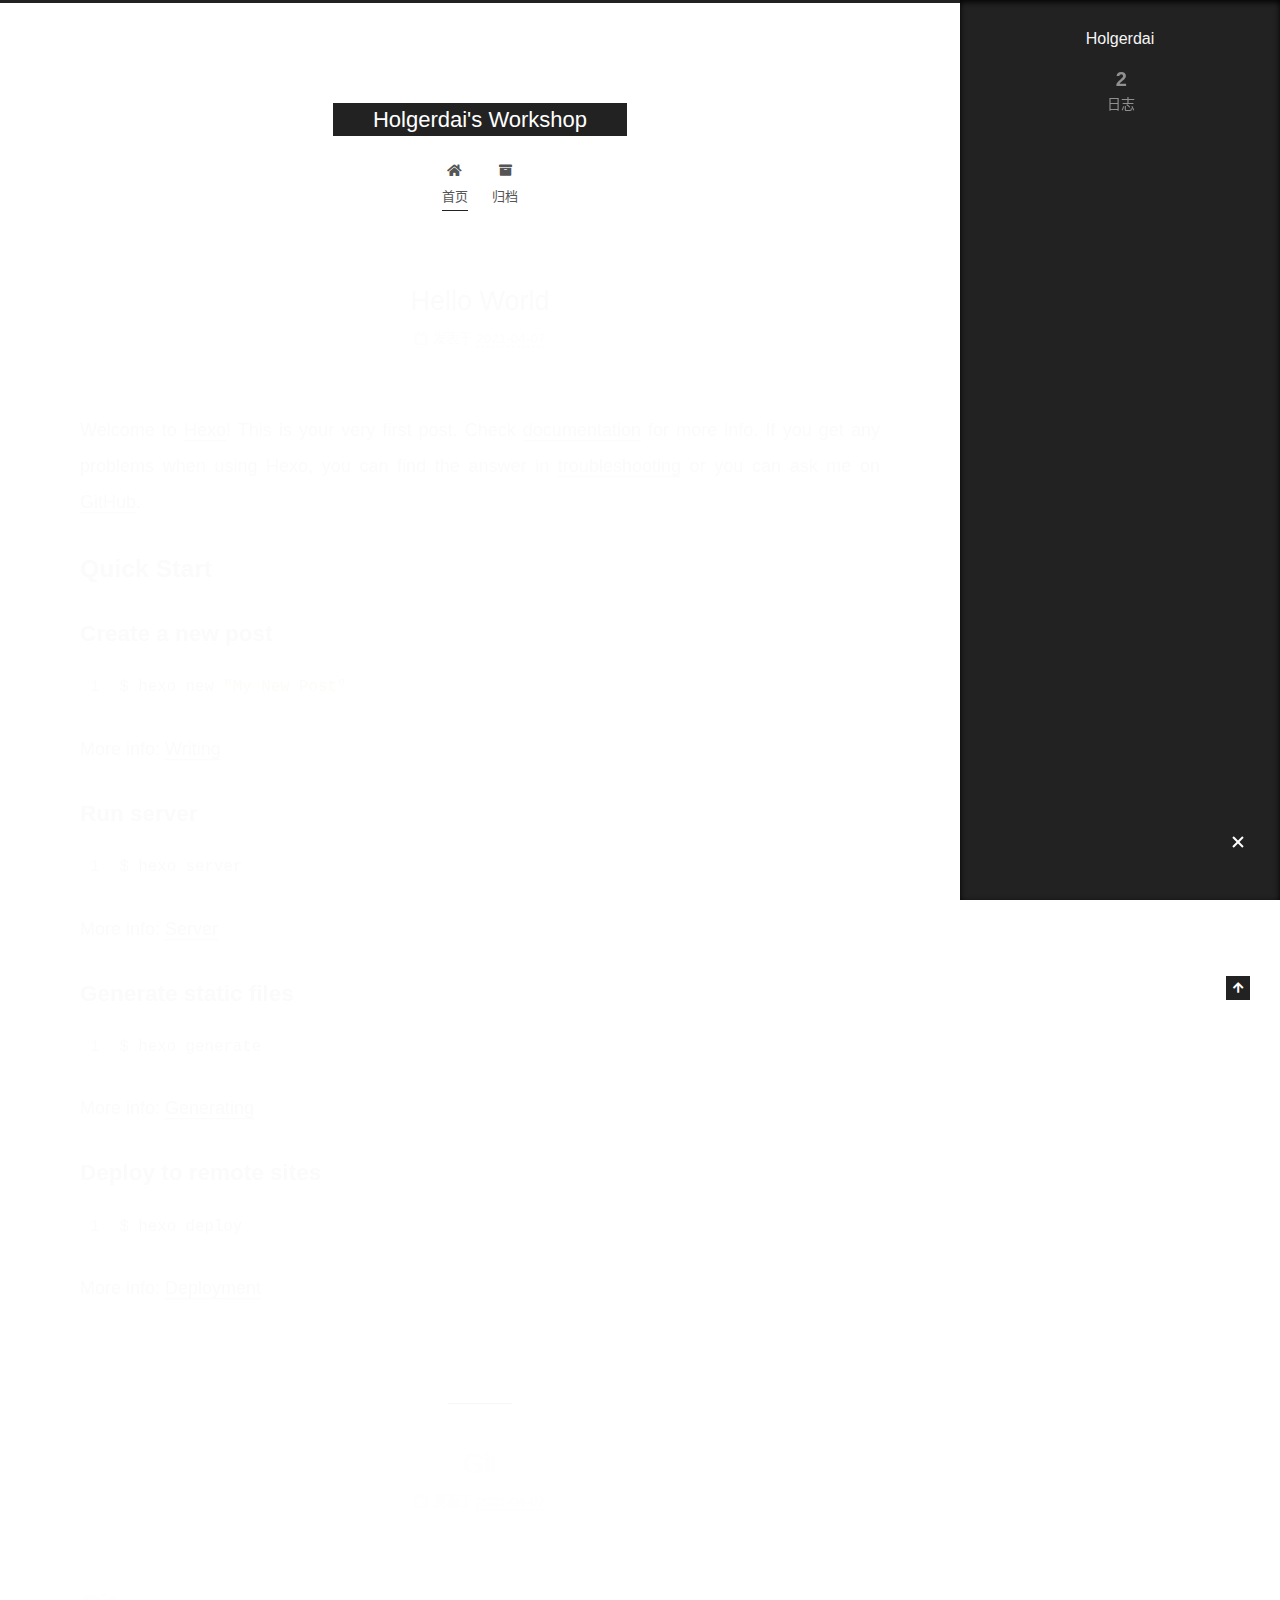
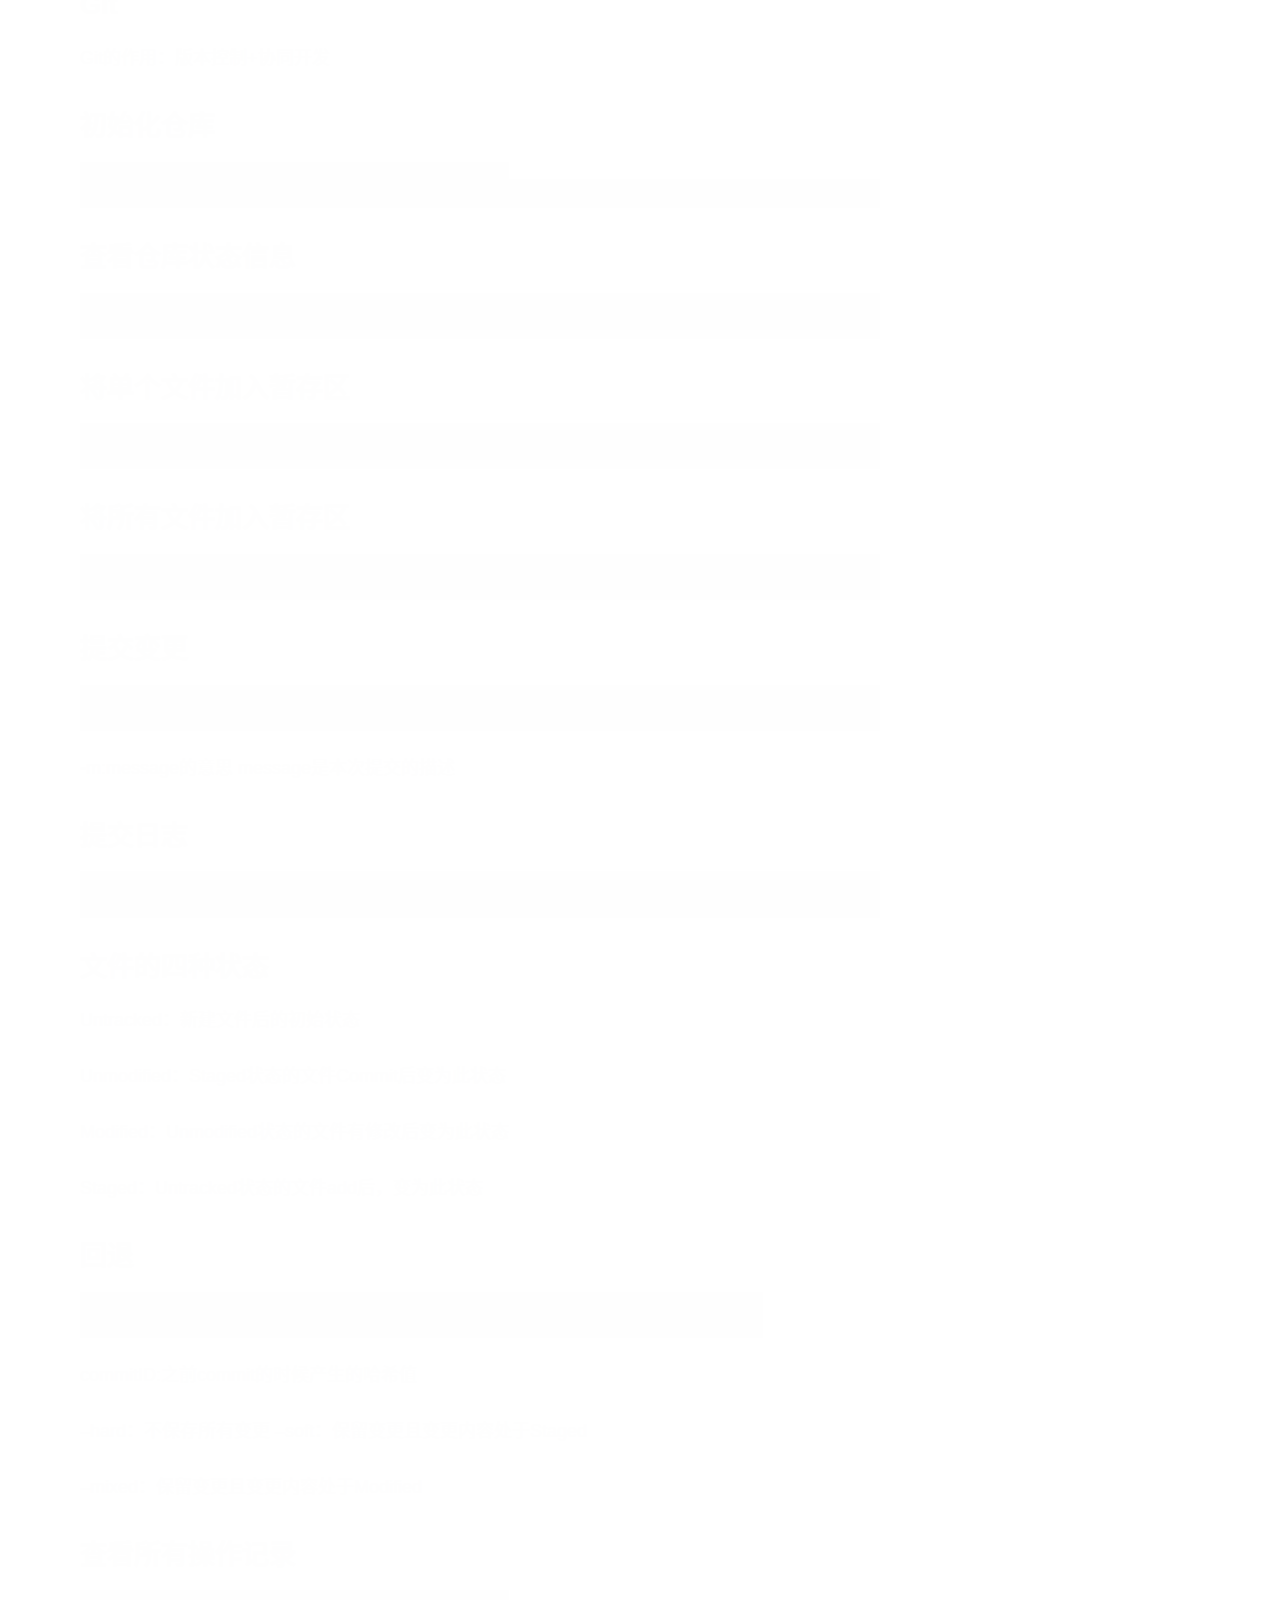
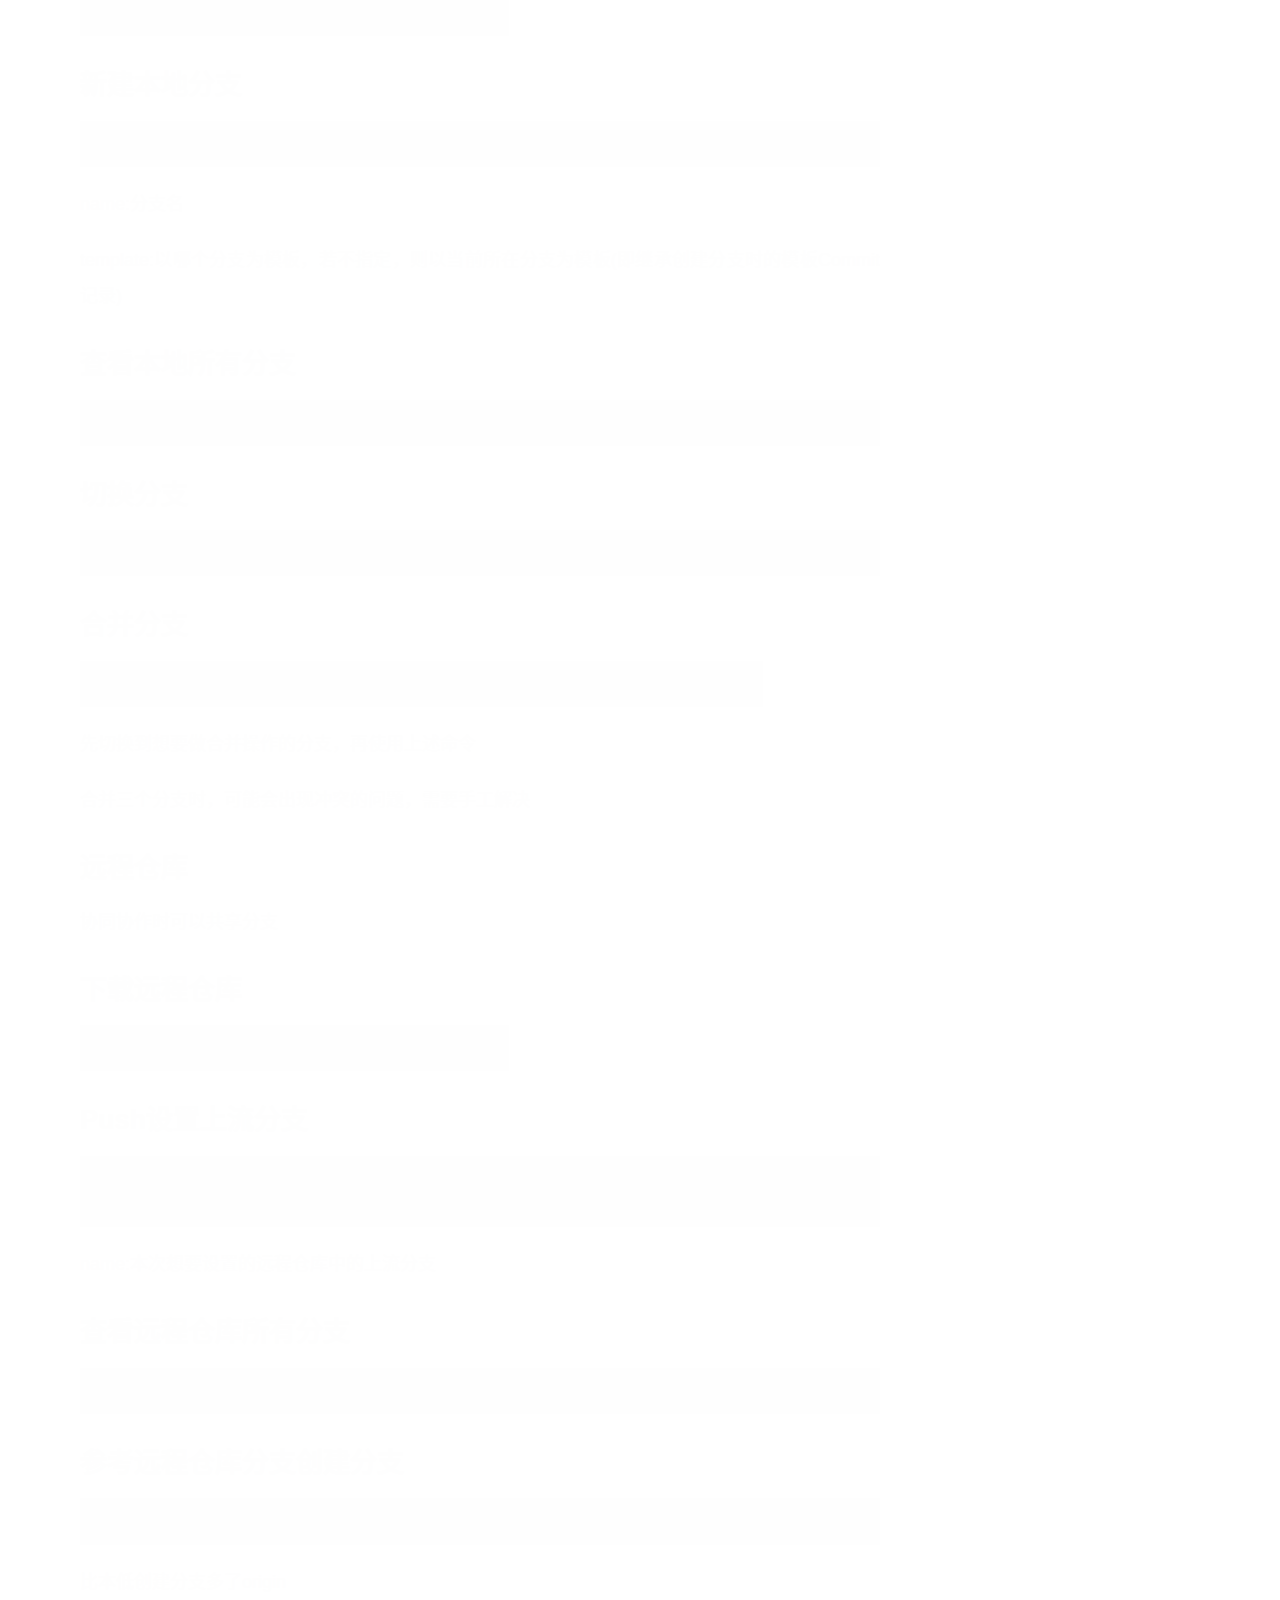
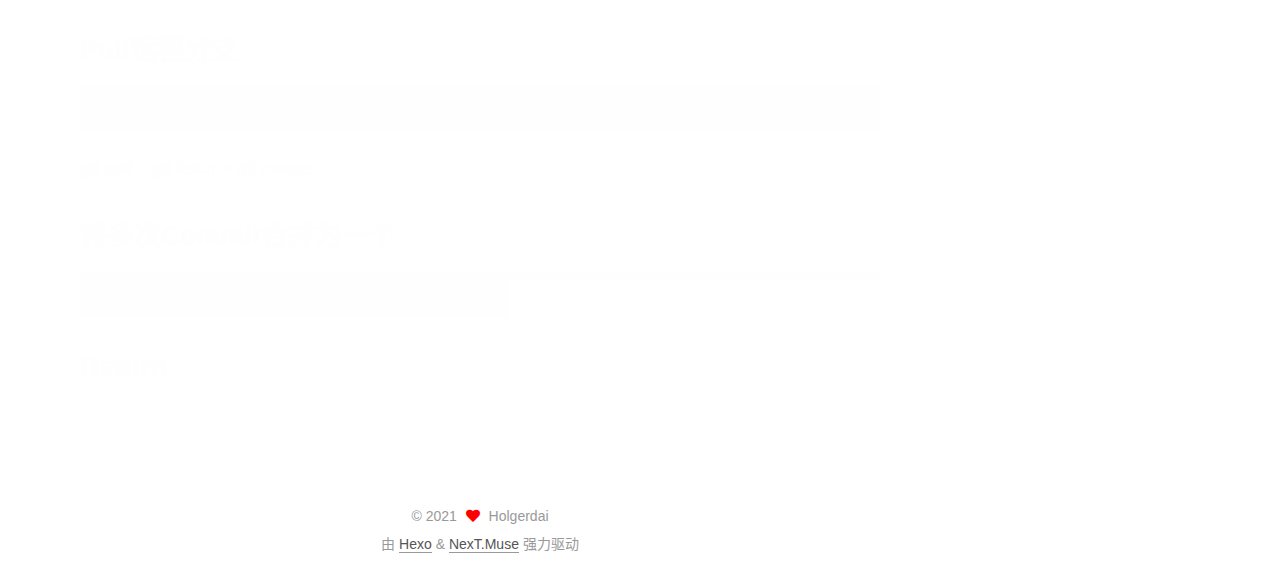
==== commit 7ebbb63f: "Site updated: 2021-04-07 21:07:44" ====
--- a/index.html
+++ b/index.html
@@ -17,15 +17,15 @@
 
 <script id="hexo-configurations">
     var NexT = window.NexT || {};
-    var CONFIG = {"hostname":"example.com","root":"/","scheme":"Muse","version":"7.8.0","exturl":false,"sidebar":{"position":"left","display":"post","padding":18,"offset":12,"onmobile":false},"copycode":{"enable":false,"show_result":false,"style":null},"back2top":{"enable":true,"sidebar":false,"scrollpercent":false},"bookmark":{"enable":false,"color":"#222","save":"auto"},"fancybox":false,"mediumzoom":false,"lazyload":false,"pangu":false,"comments":{"style":"tabs","active":null,"storage":true,"lazyload":false,"nav":null},"algolia":{"hits":{"per_page":10},"labels":{"input_placeholder":"Search for Posts","hits_empty":"We didn't find any results for the search: ${query}","hits_stats":"${hits} results found in ${time} ms"}},"localsearch":{"enable":false,"trigger":"auto","top_n_per_article":1,"unescape":false,"preload":false},"motion":{"enable":true,"async":false,"transition":{"post_block":"fadeIn","post_header":"slideDownIn","post_body":"slideDownIn","coll_header":"slideLeftIn","sidebar":"slideUpIn"}}};
+    var CONFIG = {"hostname":"example.com","root":"/","scheme":"Muse","version":"7.8.0","exturl":false,"sidebar":{"position":"right","display":"always","padding":18,"offset":12,"onmobile":false},"copycode":{"enable":false,"show_result":false,"style":null},"back2top":{"enable":true,"sidebar":false,"scrollpercent":false},"bookmark":{"enable":false,"color":"#222","save":"auto"},"fancybox":false,"mediumzoom":false,"lazyload":false,"pangu":false,"comments":{"style":"tabs","active":null,"storage":true,"lazyload":false,"nav":null},"algolia":{"hits":{"per_page":10},"labels":{"input_placeholder":"Search for Posts","hits_empty":"We didn't find any results for the search: ${query}","hits_stats":"${hits} results found in ${time} ms"}},"localsearch":{"enable":false,"trigger":"auto","top_n_per_article":1,"unescape":false,"preload":false},"motion":{"enable":true,"async":false,"transition":{"post_block":"fadeIn","post_header":"slideDownIn","post_body":"slideDownIn","coll_header":"slideLeftIn","sidebar":"slideUpIn"}}};
   </script>
 
   <meta property="og:type" content="website">
-<meta property="og:title" content="Hexo">
+<meta property="og:title" content="Holgerdai&#39;s Workshop">
 <meta property="og:url" content="http://example.com/index.html">
-<meta property="og:site_name" content="Hexo">
+<meta property="og:site_name" content="Holgerdai&#39;s Workshop">
 <meta property="og:locale" content="zh_CN">
-<meta property="article:author" content="John Doe">
+<meta property="article:author" content="Holgerdai">
 <meta name="twitter:card" content="summary">
 
 <link rel="canonical" href="http://example.com/">
@@ -41,7 +41,7 @@
   };
 </script>
 
-  <title>Hexo</title>
+  <title>Holgerdai's Workshop</title>
   
 
 
@@ -92,7 +92,7 @@
 
     <a href="/" class="brand" rel="start">
       <span class="logo-line-before"><i></i></span>
-      <h1 class="site-title">Hexo</h1>
+      <h1 class="site-title">Holgerdai's Workshop</h1>
       <span class="logo-line-after"><i></i></span>
     </a>
   </div>
@@ -149,12 +149,12 @@
 
     <span hidden itemprop="author" itemscope itemtype="http://schema.org/Person">
       <meta itemprop="image" content="/images/avatar.gif">
-      <meta itemprop="name" content="John Doe">
+      <meta itemprop="name" content="Holgerdai">
       <meta itemprop="description" content="">
     </span>
 
     <span hidden itemprop="publisher" itemscope itemtype="http://schema.org/Organization">
-      <meta itemprop="name" content="Hexo">
+      <meta itemprop="name" content="Holgerdai's Workshop">
     </span>
       <header class="post-header">
         <h2 class="post-title" itemprop="name headline">
@@ -219,12 +219,12 @@
 
     <span hidden itemprop="author" itemscope itemtype="http://schema.org/Person">
       <meta itemprop="image" content="/images/avatar.gif">
-      <meta itemprop="name" content="John Doe">
+      <meta itemprop="name" content="Holgerdai">
       <meta itemprop="description" content="">
     </span>
 
     <span hidden itemprop="publisher" itemscope itemtype="http://schema.org/Organization">
-      <meta itemprop="name" content="Hexo">
+      <meta itemprop="name" content="Holgerdai's Workshop">
     </span>
       <header class="post-header">
         <h2 class="post-title" itemprop="name headline">
@@ -380,7 +380,7 @@
 
       <div class="site-overview-wrap sidebar-panel">
         <div class="site-author motion-element" itemprop="author" itemscope itemtype="http://schema.org/Person">
-  <p class="site-author-name" itemprop="name">John Doe</p>
+  <p class="site-author-name" itemprop="name">Holgerdai</p>
   <div class="site-description" itemprop="description"></div>
 </div>
 <div class="site-state-wrap motion-element">
@@ -420,7 +420,7 @@
   <span class="with-love">
     <i class="fa fa-heart"></i>
   </span>
-  <span class="author" itemprop="copyrightHolder">John Doe</span>
+  <span class="author" itemprop="copyrightHolder">Holgerdai</span>
 </div>
   <div class="powered-by">由 <a href="https://hexo.io/" class="theme-link" rel="noopener" target="_blank">Hexo</a> & <a href="https://muse.theme-next.org/" class="theme-link" rel="noopener" target="_blank">NexT.Muse</a> 强力驱动
   </div>
--- a/css/main.css
+++ b/css/main.css
@@ -356,31 +356,28 @@
   margin-top: 3px;
 }
 .toggle.toggle-arrow .toggle-line-first {
-  left: 50%;
   top: 2px;
+  transform: rotate(-45deg);
+  width: 50%;
+}
+.toggle.toggle-arrow .toggle-line-middle {
+  width: 90%;
+}
+.toggle.toggle-arrow .toggle-line-last {
+  top: -2px;
   transform: rotate(45deg);
   width: 50%;
 }
-.toggle.toggle-arrow .toggle-line-middle {
-  left: 2px;
-  width: 90%;
-}
-.toggle.toggle-arrow .toggle-line-last {
-  left: 50%;
-  top: -2px;
+.toggle.toggle-close .toggle-line-first {
+  top: 5px;
   transform: rotate(-45deg);
-  width: 50%;
-}
-.toggle.toggle-close .toggle-line-first {
-  transform: rotate(-45deg);
-  top: 5px;
 }
 .toggle.toggle-close .toggle-line-middle {
   opacity: 0;
 }
 .toggle.toggle-close .toggle-line-last {
+  top: -5px;
   transform: rotate(45deg);
-  top: -5px;
 }
 .highlight,
 pre {
@@ -1168,7 +1165,7 @@
 }
 .links-of-author a::before,
 .links-of-author span.exturl::before {
-  background: #ffd5ff;
+  background: #ff5b6f;
   border-radius: 50%;
   content: ' ';
   display: inline-block;
@@ -2255,10 +2252,24 @@
   display: inline-block;
 }
 .sidebar {
-  left: -320px;
+  right: -320px;
 }
 .sidebar.sidebar-active {
-  left: 0;
+  right: 0;
+}
+.sidebar-toggle,
+.back-to-top {
+  left: auto;
+  right: 30px;
+}
+@media (max-width: 991px) {
+  .sidebar-toggle,
+  .back-to-top {
+    right: 20px;
+  }
+}
+.book-mark-link {
+  left: 30px;
 }
 .sidebar {
   width: 320px;
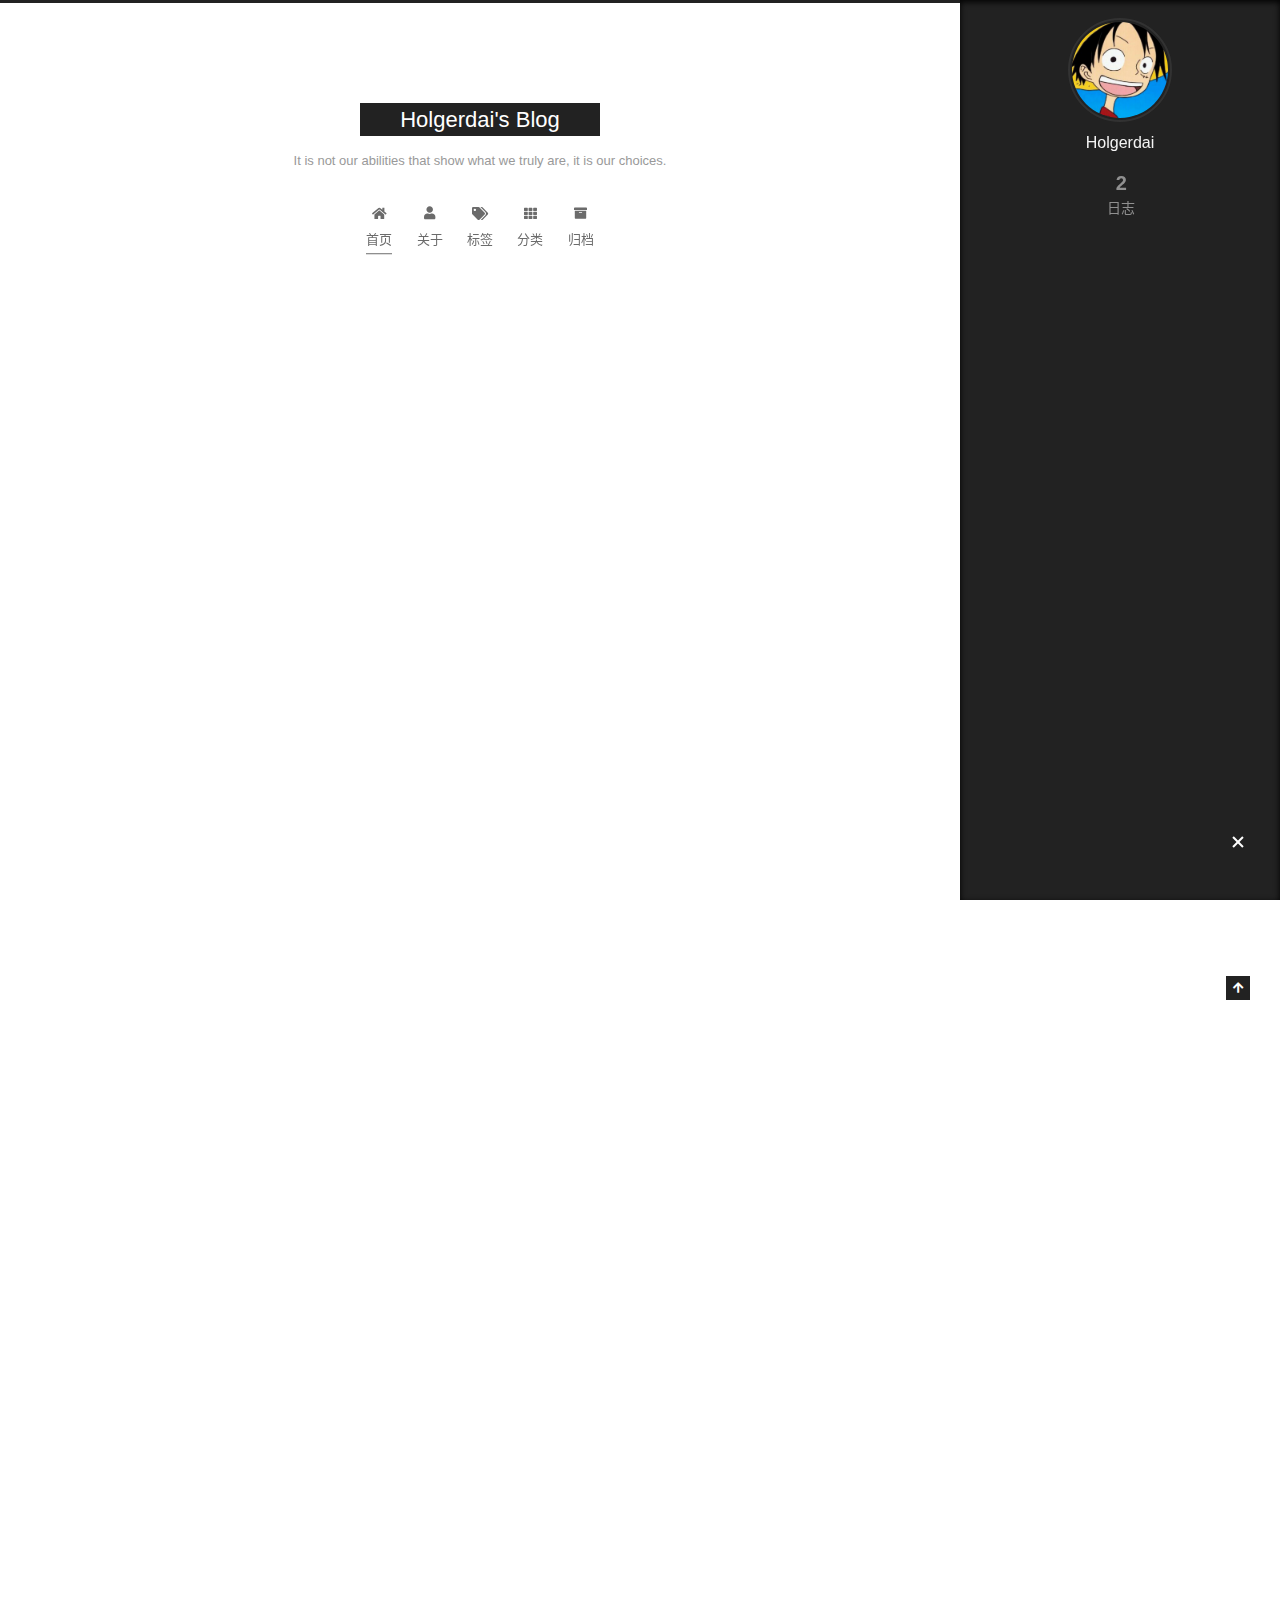
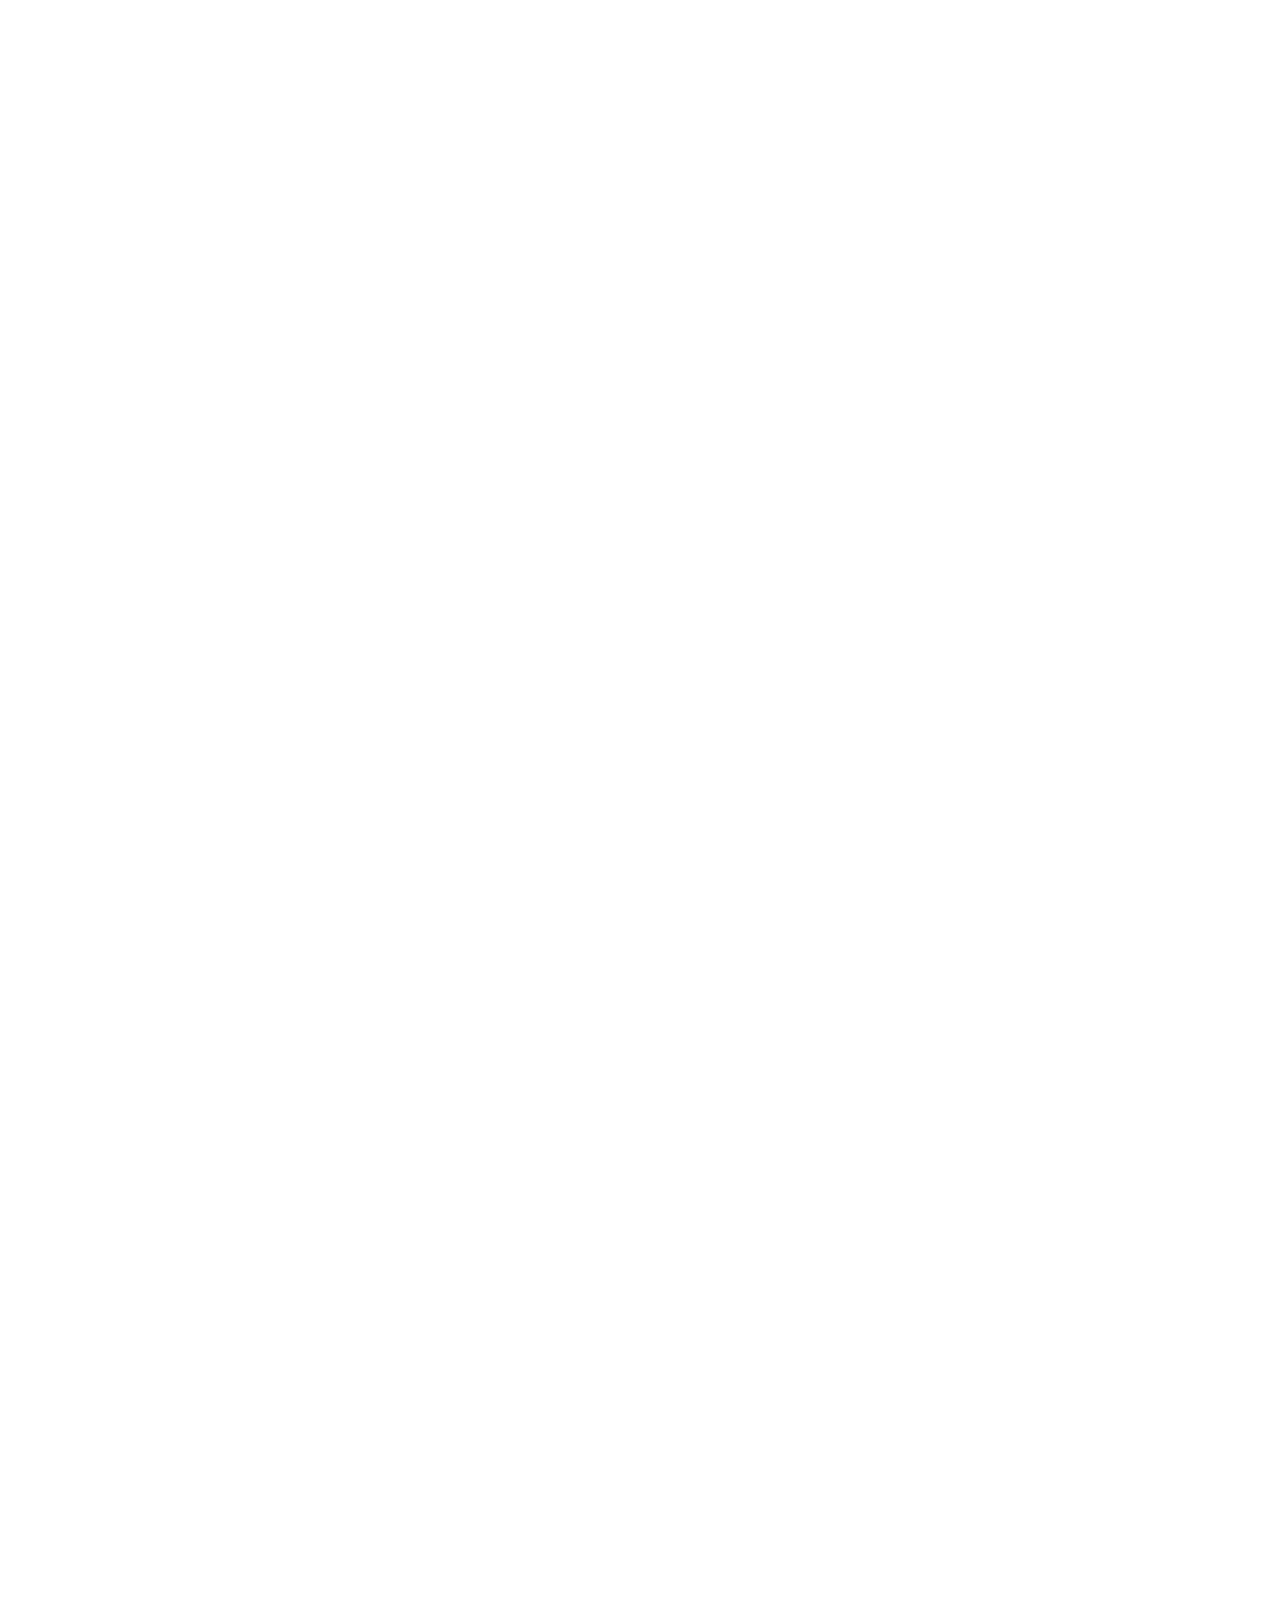
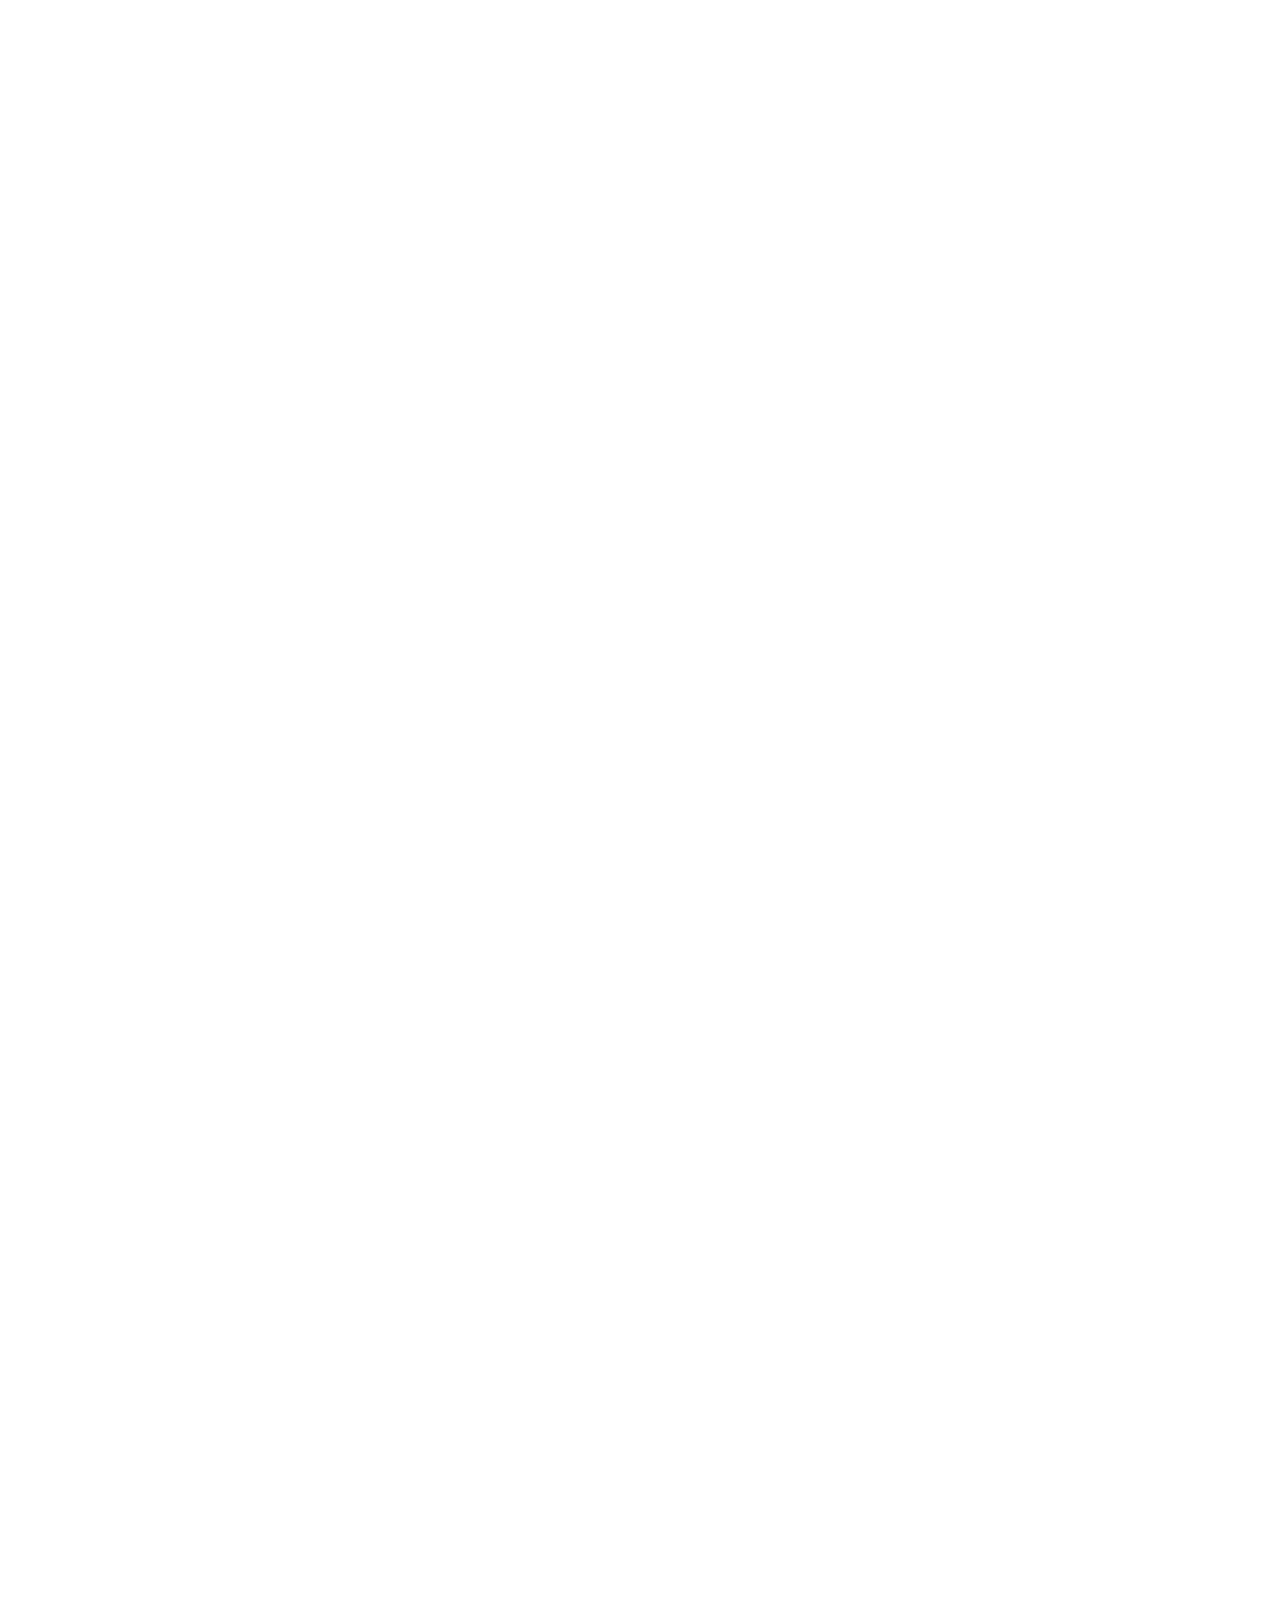
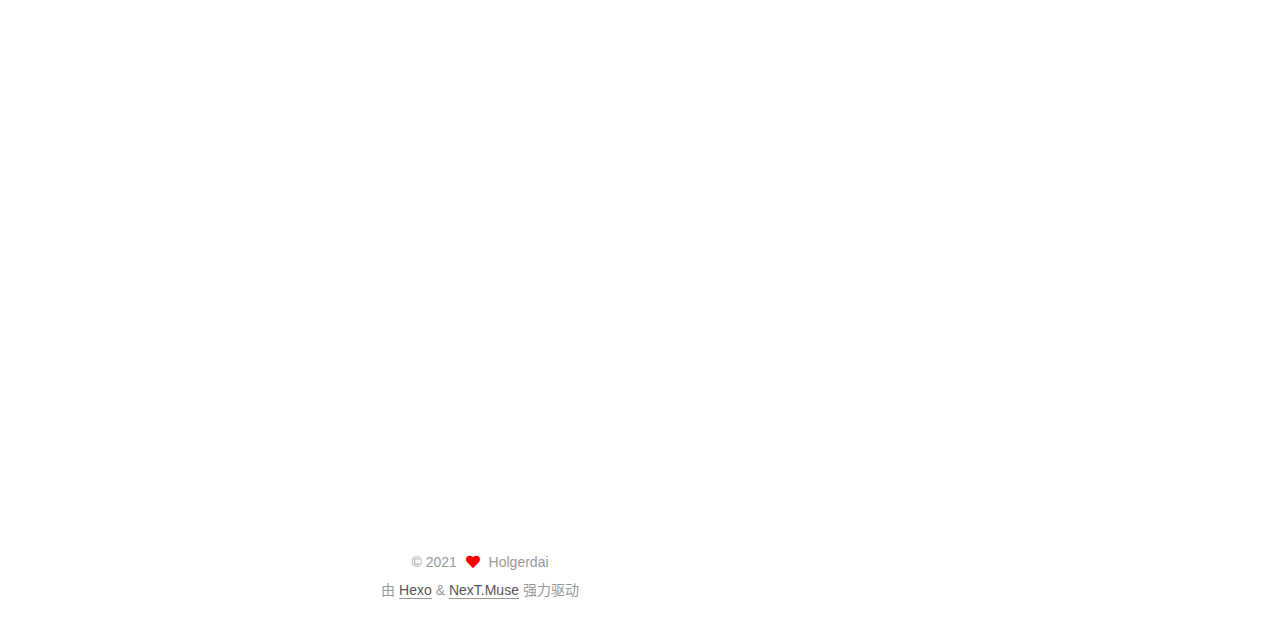
==== commit 0fd9fc82: "Site updated: 2021-04-20 13:39:17" ====
--- a/index.html
+++ b/index.html
@@ -5,10 +5,10 @@
 <meta name="viewport" content="width=device-width, initial-scale=1, maximum-scale=2">
 <meta name="theme-color" content="#222">
 <meta name="generator" content="Hexo 5.4.0">
-  <link rel="apple-touch-icon" sizes="180x180" href="/images/apple-touch-icon-next.png">
-  <link rel="icon" type="image/png" sizes="32x32" href="/images/favicon-32x32-next.png">
-  <link rel="icon" type="image/png" sizes="16x16" href="/images/favicon-16x16-next.png">
-  <link rel="mask-icon" href="/images/logo.svg" color="#222">
+  <link rel="apple-touch-icon" sizes="180x180" href="/images/favicon.svg">
+  <link rel="icon" type="image/png" sizes="32x32" href="/images/favicon.svg">
+  <link rel="icon" type="image/png" sizes="16x16" href="/images/favicon.svg">
+  <link rel="mask-icon" href="/images/favicon.svg" color="#222">
 
 <link rel="stylesheet" href="/css/main.css">
 
@@ -21,11 +21,12 @@
   </script>
 
   <meta property="og:type" content="website">
-<meta property="og:title" content="Holgerdai&#39;s Workshop">
+<meta property="og:title" content="Holgerdai&#39;s Blog">
 <meta property="og:url" content="http://example.com/index.html">
-<meta property="og:site_name" content="Holgerdai&#39;s Workshop">
+<meta property="og:site_name" content="Holgerdai&#39;s Blog">
 <meta property="og:locale" content="zh_CN">
 <meta property="article:author" content="Holgerdai">
+<meta property="article:tag" content="SAP">
 <meta name="twitter:card" content="summary">
 
 <link rel="canonical" href="http://example.com/">
@@ -41,7 +42,7 @@
   };
 </script>
 
-  <title>Holgerdai's Workshop</title>
+  <title>Holgerdai's Blog</title>
   
 
 
@@ -92,9 +93,10 @@
 
     <a href="/" class="brand" rel="start">
       <span class="logo-line-before"><i></i></span>
-      <h1 class="site-title">Holgerdai's Workshop</h1>
+      <h1 class="site-title">Holgerdai's Blog</h1>
       <span class="logo-line-after"><i></i></span>
     </a>
+      <p class="site-subtitle" itemprop="description">It is not our abilities that show what we truly are, it is our choices.</p>
   </div>
 
   <div class="site-nav-right">
@@ -113,6 +115,21 @@
     <a href="/" rel="section"><i class="fa fa-home fa-fw"></i>首页</a>
 
   </li>
+        <li class="menu-item menu-item-about">
+
+    <a href="/about/" rel="section"><i class="fa fa-user fa-fw"></i>关于</a>
+
+  </li>
+        <li class="menu-item menu-item-tags">
+
+    <a href="/tags/" rel="section"><i class="fa fa-tags fa-fw"></i>标签</a>
+
+  </li>
+        <li class="menu-item menu-item-categories">
+
+    <a href="/categories/" rel="section"><i class="fa fa-th fa-fw"></i>分类</a>
+
+  </li>
         <li class="menu-item menu-item-archives">
 
     <a href="/archives/" rel="section"><i class="fa fa-archive fa-fw"></i>归档</a>
@@ -148,13 +165,13 @@
     <link itemprop="mainEntityOfPage" href="http://example.com/2021/04/07/hello-world/">
 
     <span hidden itemprop="author" itemscope itemtype="http://schema.org/Person">
-      <meta itemprop="image" content="/images/avatar.gif">
+      <meta itemprop="image" content="/images/avatar.jpg">
       <meta itemprop="name" content="Holgerdai">
       <meta itemprop="description" content="">
     </span>
 
     <span hidden itemprop="publisher" itemscope itemtype="http://schema.org/Organization">
-      <meta itemprop="name" content="Holgerdai's Workshop">
+      <meta itemprop="name" content="Holgerdai's Blog">
     </span>
       <header class="post-header">
         <h2 class="post-title" itemprop="name headline">
@@ -218,13 +235,13 @@
     <link itemprop="mainEntityOfPage" href="http://example.com/2021/04/07/Git/">
 
     <span hidden itemprop="author" itemscope itemtype="http://schema.org/Person">
-      <meta itemprop="image" content="/images/avatar.gif">
+      <meta itemprop="image" content="/images/avatar.jpg">
       <meta itemprop="name" content="Holgerdai">
       <meta itemprop="description" content="">
     </span>
 
     <span hidden itemprop="publisher" itemscope itemtype="http://schema.org/Organization">
-      <meta itemprop="name" content="Holgerdai's Workshop">
+      <meta itemprop="name" content="Holgerdai's Blog">
     </span>
       <header class="post-header">
         <h2 class="post-title" itemprop="name headline">
@@ -380,6 +397,8 @@
 
       <div class="site-overview-wrap sidebar-panel">
         <div class="site-author motion-element" itemprop="author" itemscope itemtype="http://schema.org/Person">
+    <img class="site-author-image" itemprop="image" alt="Holgerdai"
+      src="/images/avatar.jpg">
   <p class="site-author-name" itemprop="name">Holgerdai</p>
   <div class="site-description" itemprop="description"></div>
 </div>
--- a/css/main.css
+++ b/css/main.css
@@ -1138,6 +1138,7 @@
   margin: 0 auto;
   max-width: 96px;
   padding: 2px;
+  border-radius: 50%;
 }
 .site-author-name {
   color: #f5f5f5;
@@ -1165,7 +1166,7 @@
 }
 .links-of-author a::before,
 .links-of-author span.exturl::before {
-  background: #ff5b6f;
+  background: #dfffff;
   border-radius: 50%;
   content: ' ';
   display: inline-block;
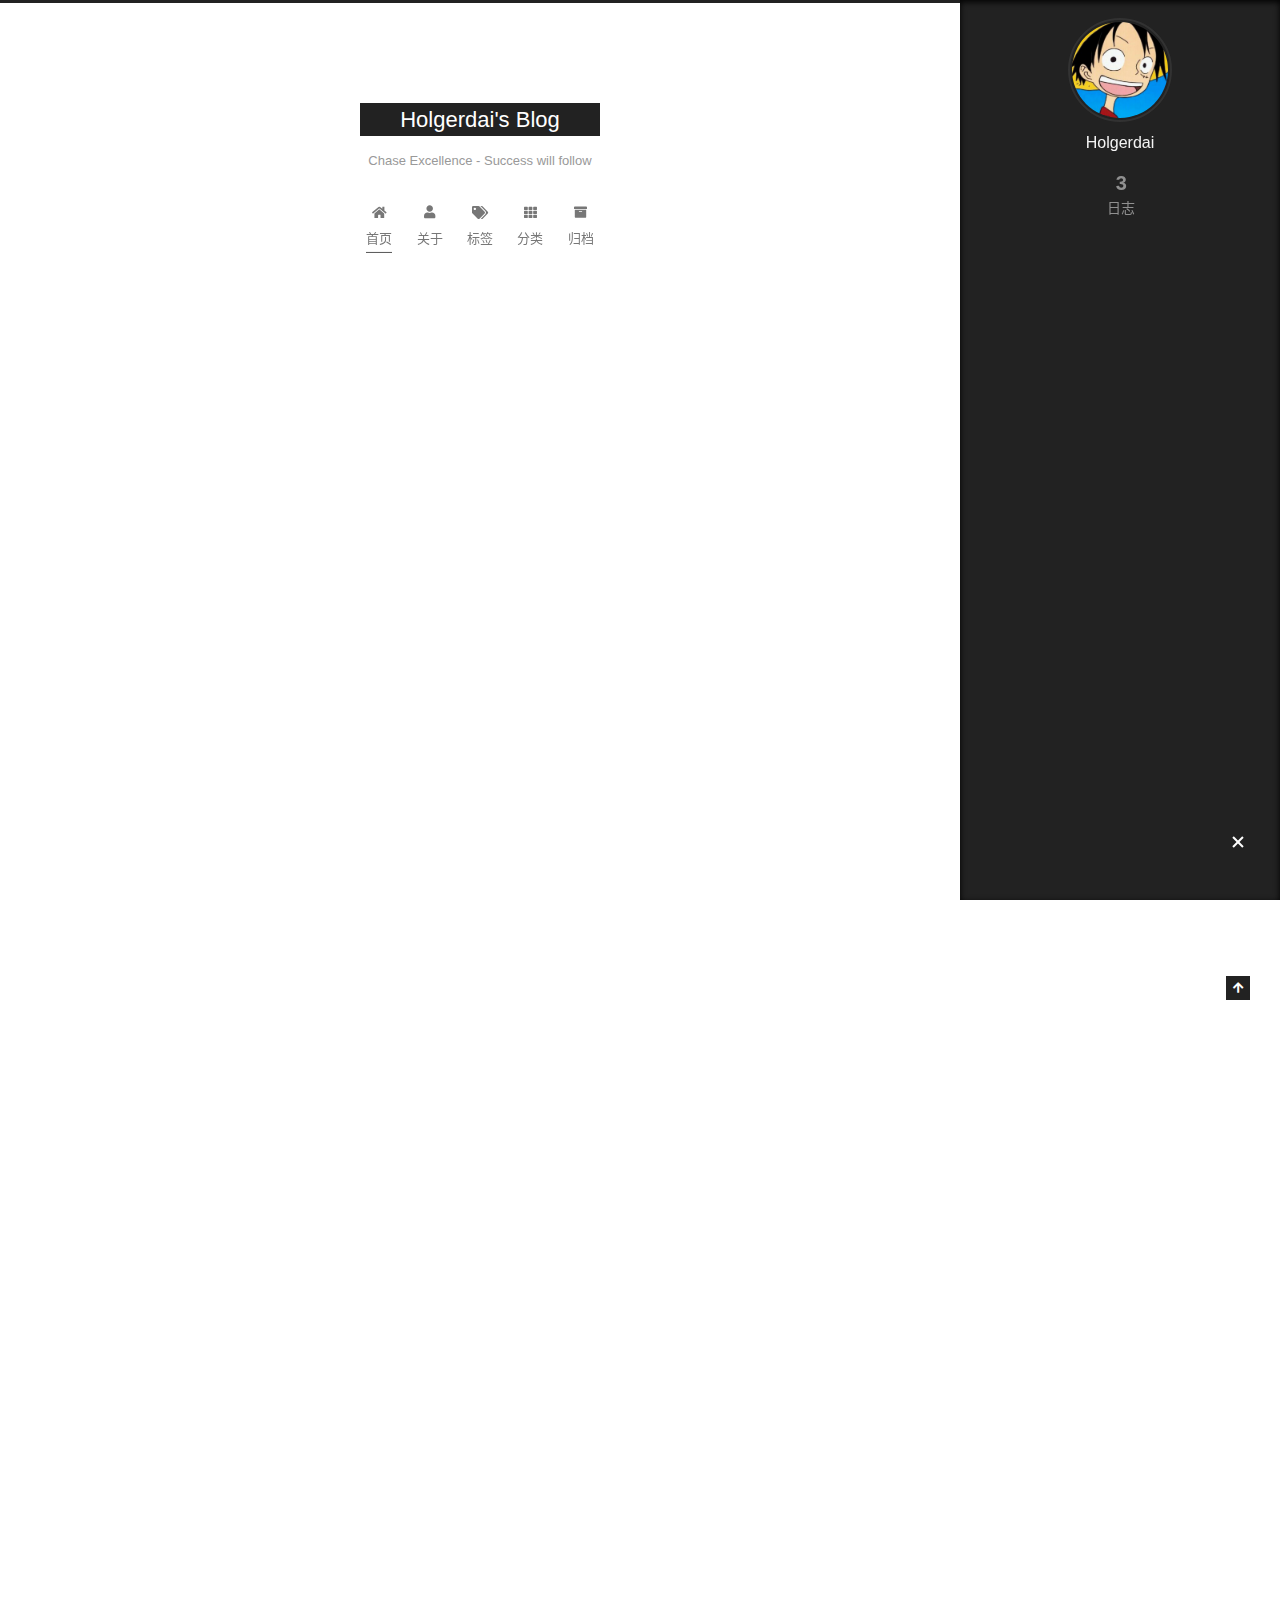
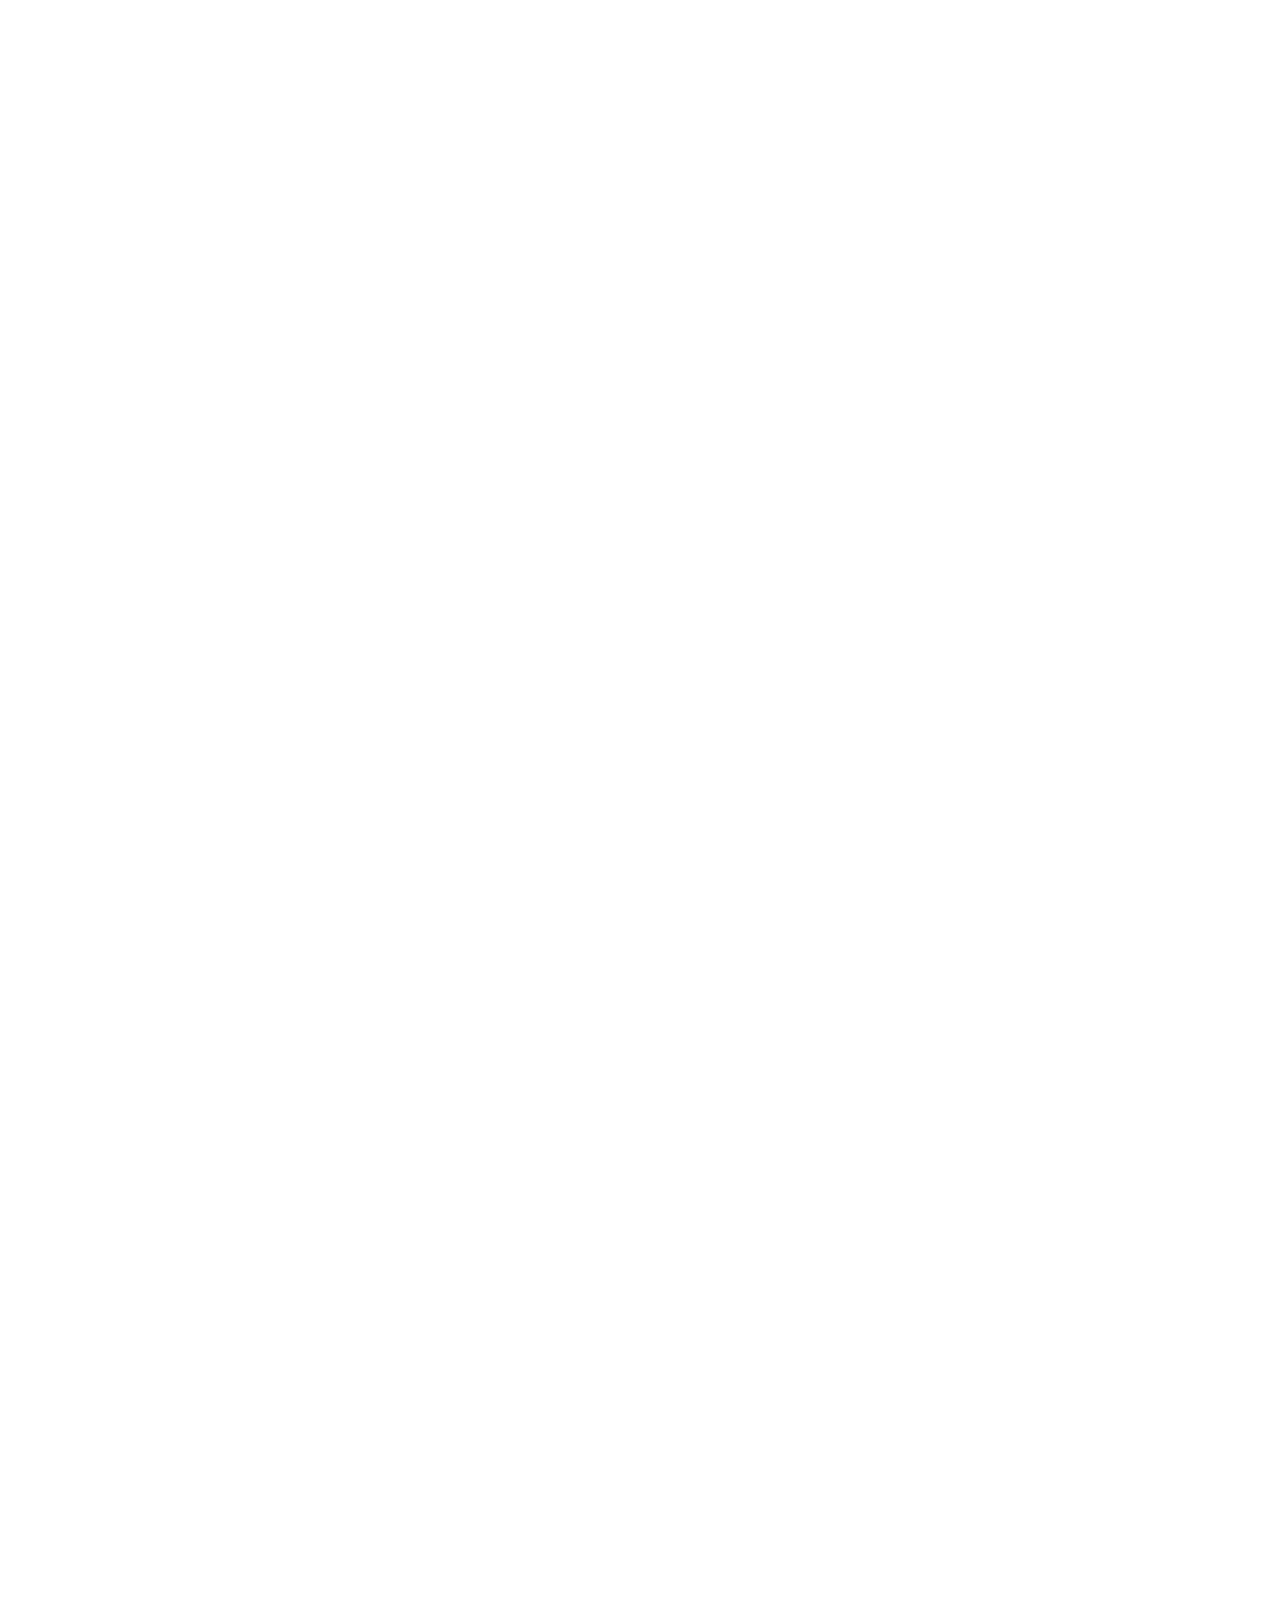
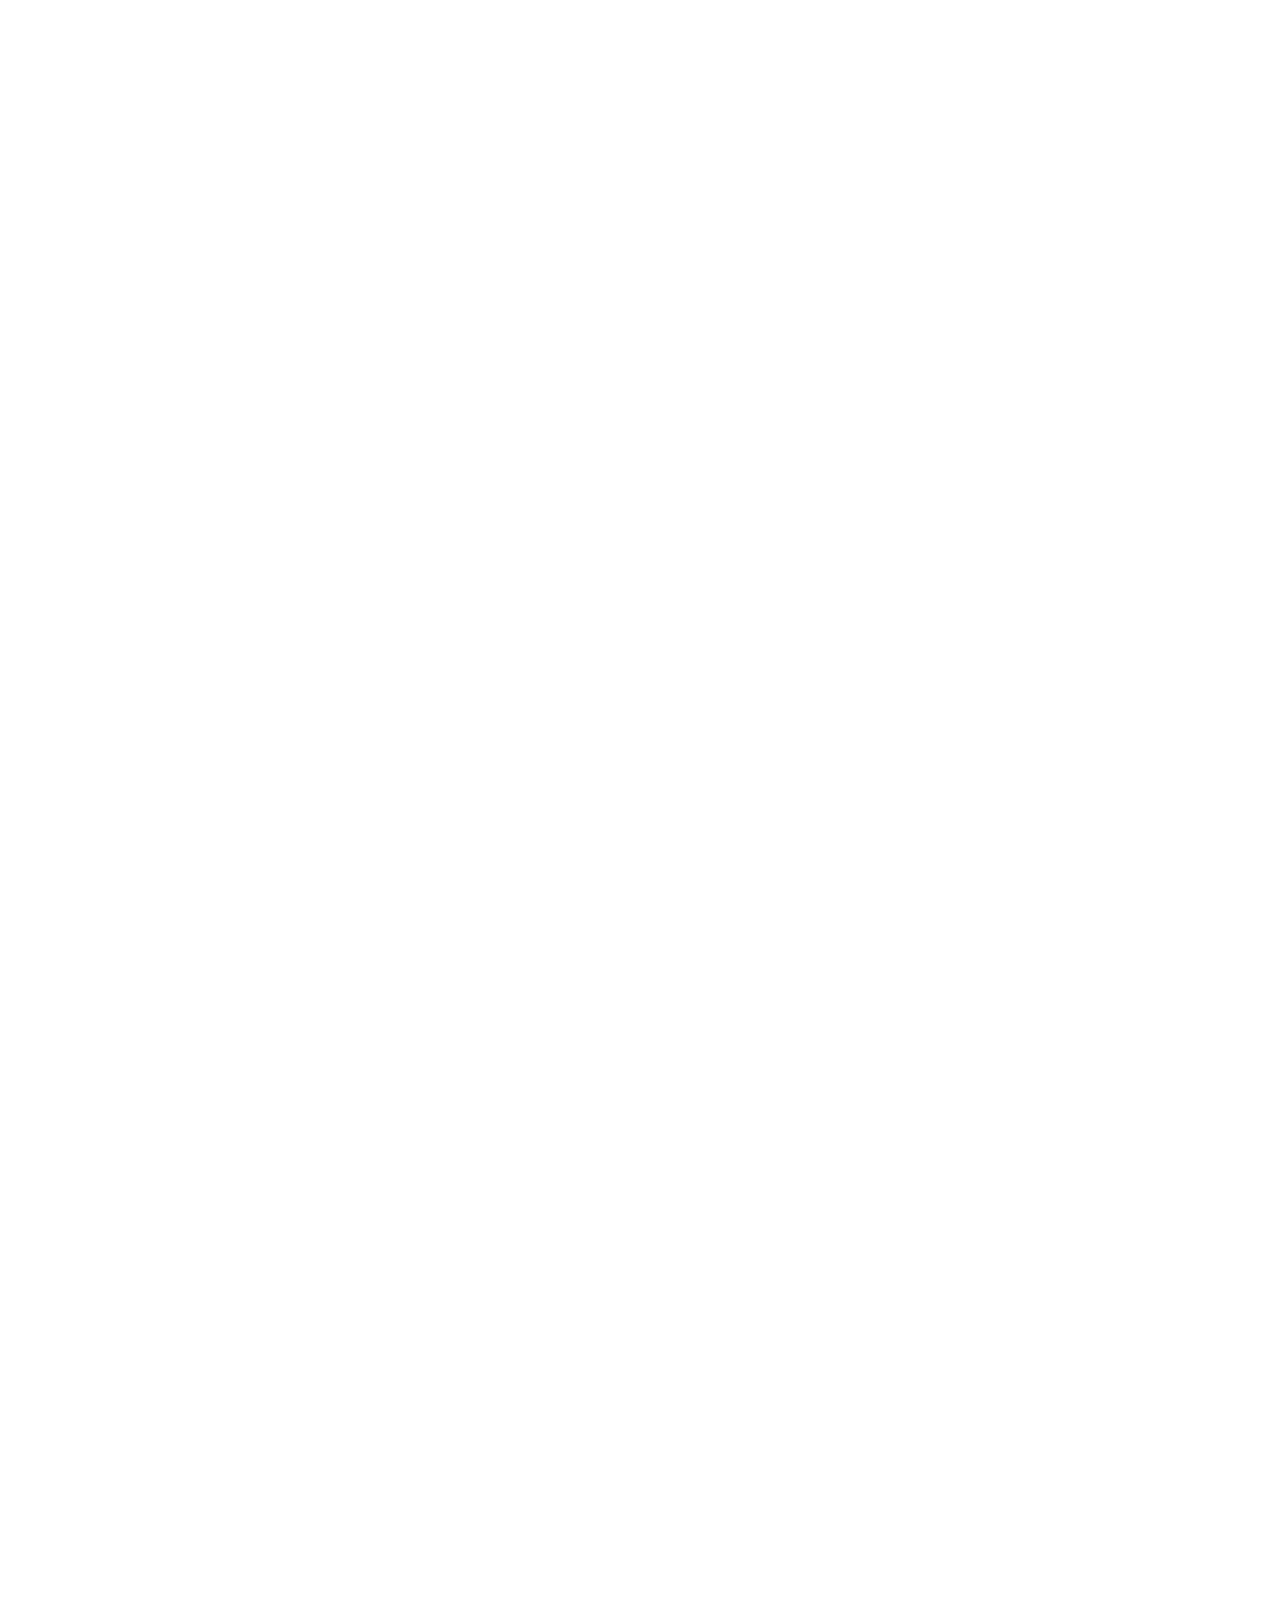
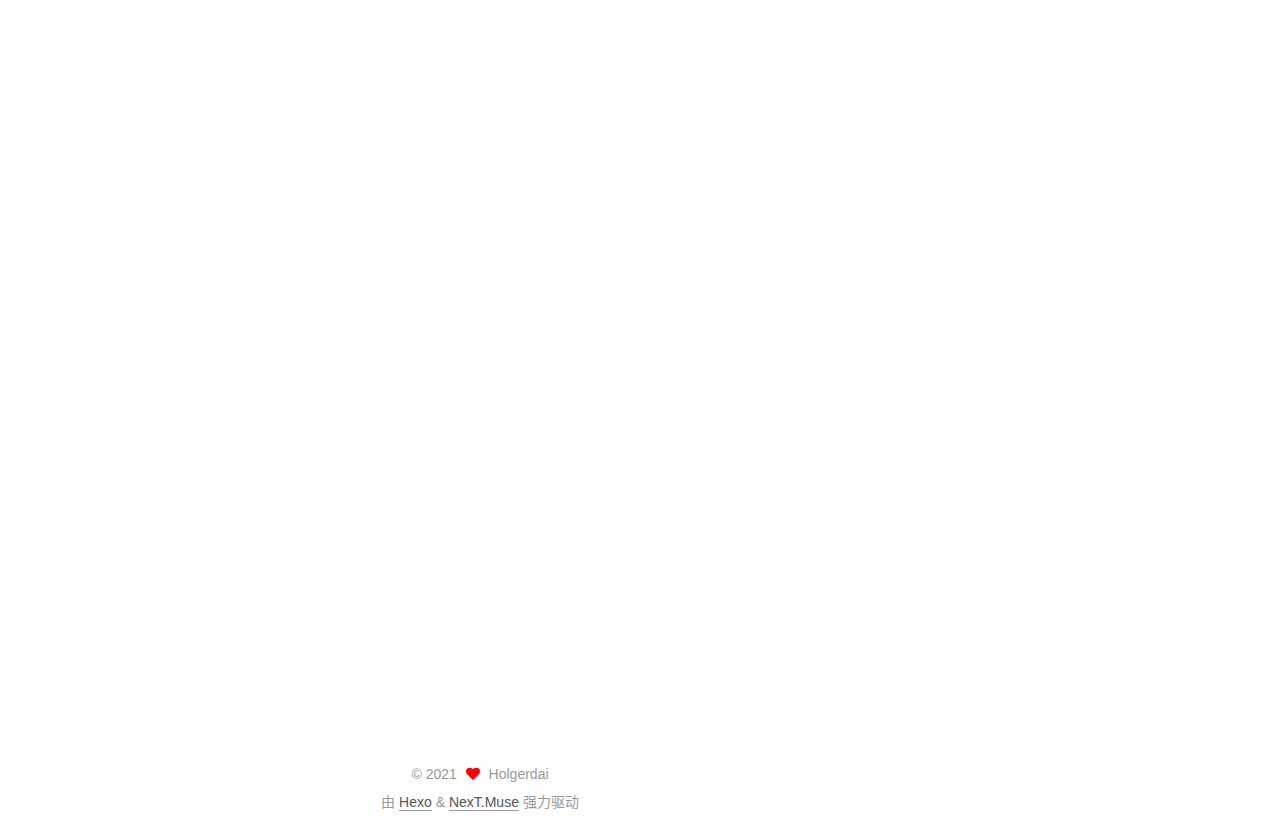
==== commit fa2bdfc5: "Site updated: 2021-06-23 14:44:32" ====
--- a/index.html
+++ b/index.html
@@ -96,7 +96,7 @@
       <h1 class="site-title">Holgerdai's Blog</h1>
       <span class="logo-line-after"><i></i></span>
     </a>
-      <p class="site-subtitle" itemprop="description">It is not our abilities that show what we truly are, it is our choices.</p>
+      <p class="site-subtitle" itemprop="description">Chase Excellence - Success will follow</p>
   </div>
 
   <div class="site-nav-right">
@@ -158,6 +158,63 @@
 
           <div class="content index posts-expand">
             
+      
+  
+  
+  <article itemscope itemtype="http://schema.org/Article" class="post-block" lang="zh-CN">
+    <link itemprop="mainEntityOfPage" href="http://example.com/2021/06/23/%E6%97%A5%E8%AF%AD%E8%AF%AD%E6%B3%95%E6%B1%87%E6%80%BB/">
+
+    <span hidden itemprop="author" itemscope itemtype="http://schema.org/Person">
+      <meta itemprop="image" content="/images/avatar.jpg">
+      <meta itemprop="name" content="Holgerdai">
+      <meta itemprop="description" content="">
+    </span>
+
+    <span hidden itemprop="publisher" itemscope itemtype="http://schema.org/Organization">
+      <meta itemprop="name" content="Holgerdai's Blog">
+    </span>
+      <header class="post-header">
+        <h2 class="post-title" itemprop="name headline">
+          
+            <a href="/2021/06/23/%E6%97%A5%E8%AF%AD%E8%AF%AD%E6%B3%95%E6%B1%87%E6%80%BB/" class="post-title-link" itemprop="url">日语语法汇总</a>
+        </h2>
+
+        <div class="post-meta">
+            <span class="post-meta-item">
+              <span class="post-meta-item-icon">
+                <i class="far fa-calendar"></i>
+              </span>
+              <span class="post-meta-item-text">发表于</span>
+
+              <time title="创建时间：2021-06-23 14:43:01" itemprop="dateCreated datePublished" datetime="2021-06-23T14:43:01+08:00">2021-06-23</time>
+            </span>
+
+          
+
+        </div>
+      </header>
+
+    
+    
+    
+    <div class="post-body" itemprop="articleBody">
+
+      
+          
+      
+    </div>
+
+    
+    
+    
+      <footer class="post-footer">
+        <div class="post-eof"></div>
+      </footer>
+  </article>
+  
+  
+  
+
       
   
   
@@ -407,7 +464,7 @@
       <div class="site-state-item site-state-posts">
           <a href="/archives/">
         
-          <span class="site-state-item-count">2</span>
+          <span class="site-state-item-count">3</span>
           <span class="site-state-item-name">日志</span>
         </a>
       </div>
